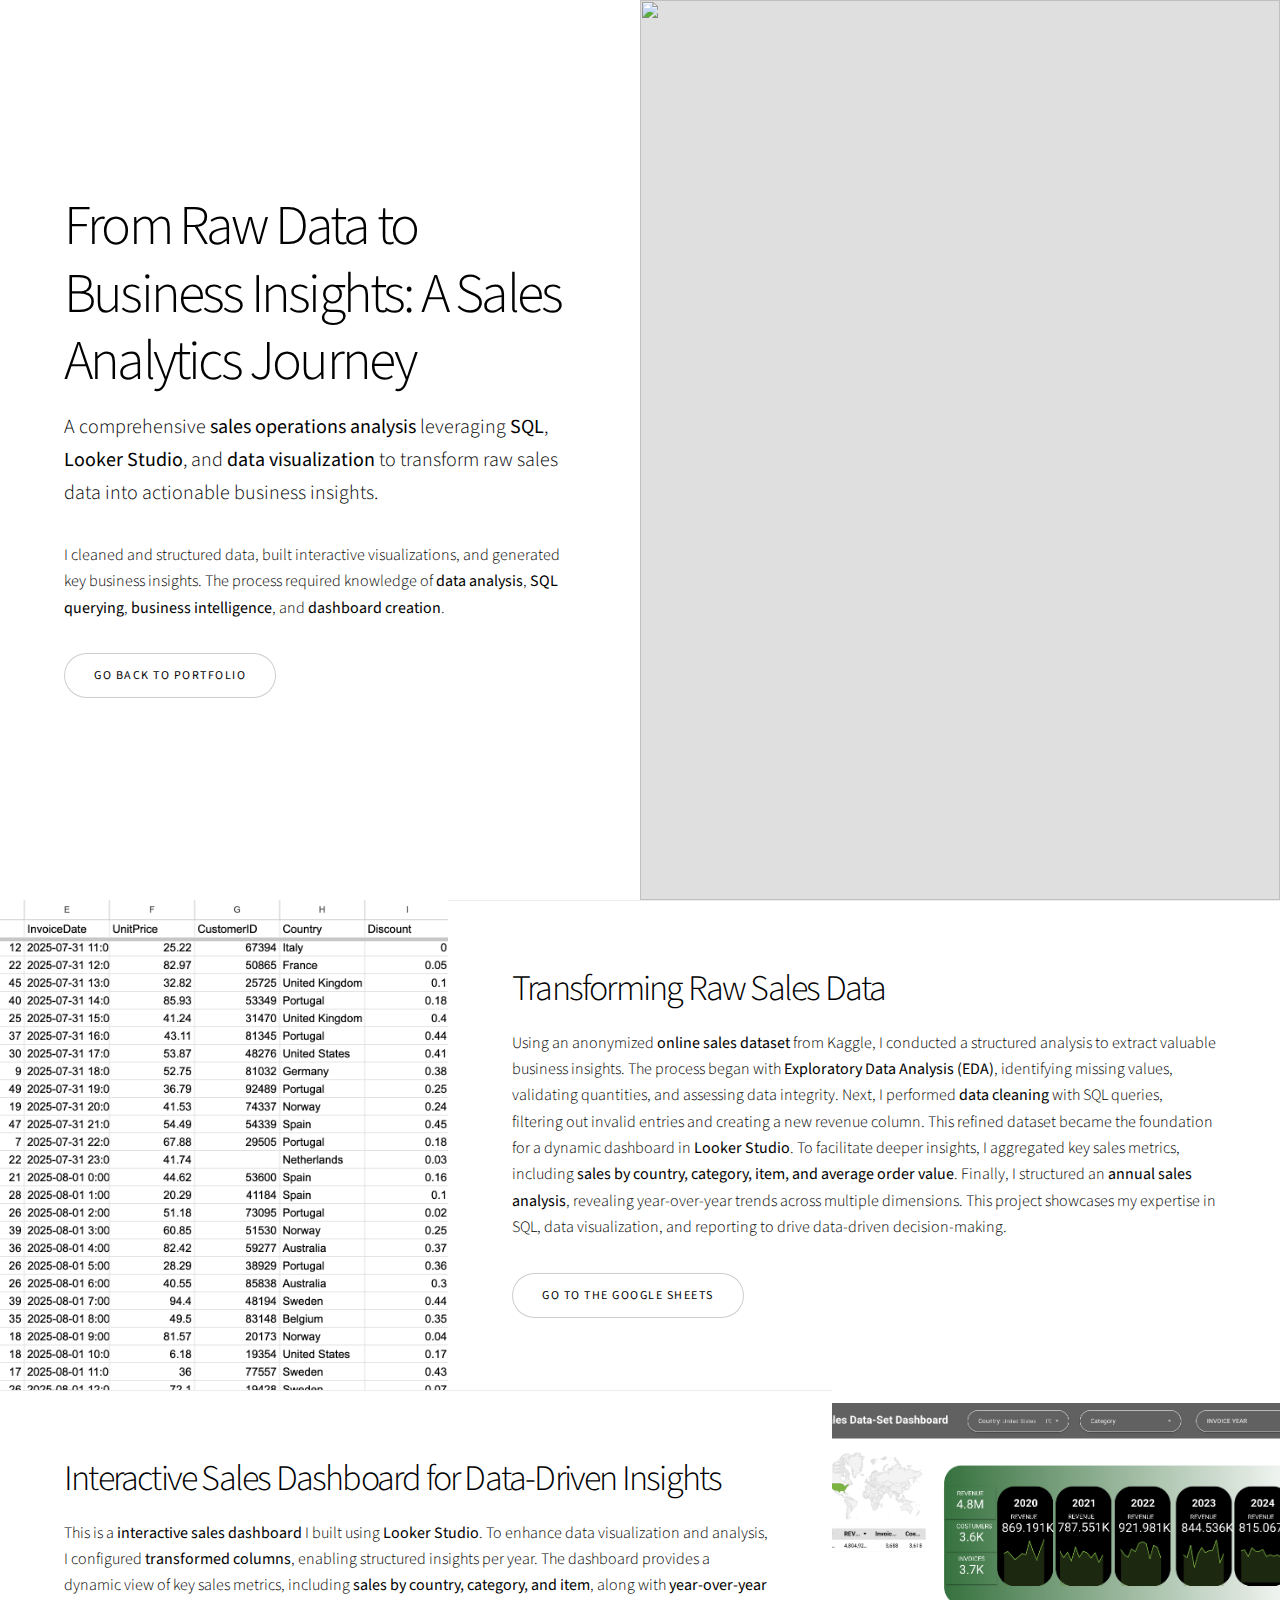
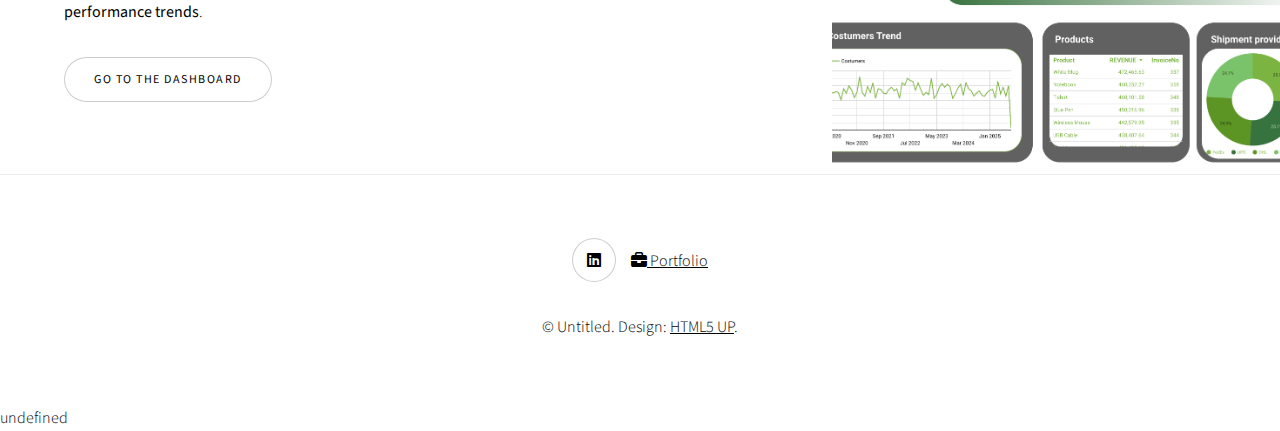
==== project2.html @ 971ff20f "upload with project 2" ====
<!DOCTYPE HTML>
<!--
	Story by HTML5 UP
	html5up.net | @ajlkn
	Free for personal and commercial use under the CCA 3.0 license (html5up.net/license)

	Note: Only needed for demo purposes. Delete for production sites.
-->
<html>
	<head>
		<title>Sales Dataset Transform</title>
		<meta charset="utf-8" />
		<meta name="viewport" content="width=device-width, initial-scale=1, user-scalable=no" />
		<link rel="stylesheet" href="Project2/assets/css/main.css" />
		<noscript><link rel="stylesheet" href="Project2/assets/css/noscript.css" /></noscript>
		<link rel="stylesheet" href="https://cdnjs.cloudflare.com/ajax/libs/font-awesome/6.5.1/css/all.min.css">

	</head>
	<body class="is-preload">

		<!-- Wrapper -->
			<div id="wrapper" class="divided">

				<!-- Banner -->
					<section class="banner style1 orient-left content-align-left image-position-right fullscreen onload-image-fade-in onload-content-fade-right">
						<div class="content">
							<h1>From Raw Data to Business Insights: A Sales Analytics Journey</h1>
							<p class="major">A comprehensive <strong>sales operations analysis</strong> leveraging <strong>SQL</strong>, <strong>Looker Studio</strong>, and <strong>data visualization</strong>  
								to transform raw sales data into actionable business insights.</p>
								<p>I cleaned and structured data, built interactive visualizations,  
								and generated key business insights. The process required knowledge of <strong>data analysis</strong>,  
								<strong>SQL querying</strong>, <strong>business intelligence</strong>, and <strong>dashboard creation</strong>.		</p>
								<ul class="actions stacked">
									<li><a href="https://floresjorge.github.io/" class="button">Go back to portfolio</a></li>
								</ul>
							</div>
						<div class="image">
							<img src="Project2/images/banner.png" alt="" />
						</div>
					</section>

				<!-- Spotlight -->
					<section class="spotlight style1 orient-right content-align-left image-position-center onscroll-image-fade-in" id="first">
						<div class="content">
							<h2>Transforming Raw Sales Data</h2>
								<p>
    							Using an anonymized <strong>online sales dataset</strong> from Kaggle, I conducted a structured analysis to extract valuable business insights. 
    							The process began with <strong>Exploratory Data Analysis (EDA)</strong>, identifying missing values, validating quantities, and assessing data integrity. 
   								Next, I performed <strong>data cleaning</strong> with SQL queries, filtering out invalid entries and creating a new revenue column. 
    							This refined dataset became the foundation for a dynamic dashboard in <strong>Looker Studio</strong>. 
    							To facilitate deeper insights, I aggregated key sales metrics, including <strong>sales by country, category, item, and average order value</strong>. 
   								Finally, I structured an <strong>annual sales analysis</strong>, revealing year-over-year trends across multiple dimensions. 
    							This project showcases my expertise in SQL, data visualization, and reporting to drive data-driven decision-making.
								</p>

							<ul class="actions stacked">
								<li><a href="https://docs.google.com/spreadsheets/d/11AXN9yDWTahKJC8kScASdCENCqOPL39JA247oiw-B70/edit?usp=sharing" class="button">Go to the Google Sheets</a></li>
							</ul>
						</div>
						<div class="image">
							<img src="Project2/images/spotlight01.png" alt="" />
						</div>
					</section>

				<!-- Spotlight -->
					<section class="spotlight style1 orient-left content-align-left image-position-center onscroll-image-fade-in">
						<div class="content">
							<h2>Interactive Sales Dashboard for Data-Driven Insights</h2>
							<p>  
    						This is a <strong>interactive sales dashboard</strong> I built using <strong>Looker Studio</strong>.  
    						To enhance data visualization and analysis, I configured <strong>transformed columns</strong>, enabling structured insights per year.  
    						The dashboard provides a dynamic view of key sales metrics, including <strong>sales by country, category, and item</strong>,  
    						along with <strong>year-over-year performance trends</strong>.
</p>
							<ul class="actions stacked">
								<li><a href="https://lookerstudio.google.com/u/0/reporting/a8b460db-3203-410a-a969-30f7e2b86bb6/page/f4spE" class="button">Go to the Dashboard</a></li>
							</ul>
						</div>
						<div class="image">
							<img src="Project2/images/spotlight02.png" alt="" />
						</div>
					</section>

				
				<!-- Footer -->
					<footer class="wrapper style1 align-center">
						<div class="inner">
							<ul class="icons">
								<li><a href="https://www.linkedin.com/in/jorge-flores-uribe/" class="icon brands style2 fa-linkedin"><span class="label">LinkedIn</span></a></li>
								<li><a href="index.html">
									<i class="fa-solid fa-briefcase"></i>
									<span class="label">Portfolio</span>
								  </a></li>
							</ul>
							<p>&copy; Untitled. Design: <a href="https://html5up.net">HTML5 UP</a>.</p>
						</div>
					</footer>

			</div>

		<!-- Scripts -->
			<script src="assets/js/jquery.min.js"></script>
			<script src="assets/js/jquery.scrollex.min.js"></script>
			<script src="assets/js/jquery.scrolly.min.js"></script>
			<script src="assets/js/browser.min.js"></script>
			<script src="assets/js/breakpoints.min.js"></script>
			<script src="assets/js/util.js"></script>
			<script src="assets/js/main.js"></script>

		<!-- Note: Only needed for demo purposes. Delete for production sites. -->
			<script src="assets/js/demo.js"></script>

	</body>
</html>
---- Project2/assets/css/main.css ----
@import url(fontawesome-all.min.css);
@import url("https://fonts.googleapis.com/css?family=Source+Sans+Pro:300,300i,400,400i");

/*
	Story by HTML5 UP
	html5up.net | @ajlkn
	Free for personal and commercial use under the CCA 3.0 license (html5up.net/license)
*/

html, body, div, span, applet, object,
iframe, h1, h2, h3, h4, h5, h6, p, blockquote,
pre, a, abbr, acronym, address, big, cite,
code, del, dfn, em, img, ins, kbd, q, s, samp,
small, strike, strong, sub, sup, tt, var, b,
u, i, center, dl, dt, dd, ol, ul, li, fieldset,
form, label, legend, table, caption, tbody,
tfoot, thead, tr, th, td, article, aside,
canvas, details, embed, figure, figcaption,
footer, header, hgroup, menu, nav, output, ruby,
section, summary, time, mark, audio, video {
	margin: 0;
	padding: 0;
	border: 0;
	font-size: 100%;
	font: inherit;
	vertical-align: baseline;}

article, aside, details, figcaption, figure,
footer, header, hgroup, menu, nav, section {
	display: block;}

body {
	line-height: 1;
}

ol, ul {
	list-style: none;
}

blockquote, q {
	quotes: none;
}

	blockquote:before, blockquote:after, q:before, q:after {
		content: '';
		content: none;
	}

table {
	border-collapse: collapse;
	border-spacing: 0;
}

body {
	-webkit-text-size-adjust: none;
}

mark {
	background-color: transparent;
	color: inherit;
}

input::-moz-focus-inner {
	border: 0;
	padding: 0;
}

input, select, textarea {
	-moz-appearance: none;
	-webkit-appearance: none;
	-ms-appearance: none;
	appearance: none;
}

/* Basic */

	@-ms-viewport {
		width: device-width;
	}

	body {
		-ms-overflow-style: scrollbar;
	}

	@media screen and (max-width: 480px) {

		html, body {
			min-width: 320px;
		}

	}

	html {
		box-sizing: border-box;
	}

	*, *:before, *:after {
		box-sizing: inherit;
	}

	body {
		background: #ffffff;
	}

		body.is-preload *, body.is-preload *:before, body.is-preload *:after {
			-moz-animation: none !important;
			-webkit-animation: none !important;
			-ms-animation: none !important;
			animation: none !important;
			-moz-transition: none !important;
			-webkit-transition: none !important;
			-ms-transition: none !important;
			transition: none !important;
		}

/* Type */

	html {
		font-size: 18pt;
	}

		@media screen and (max-width: 1680px) {

			html {
				font-size: 14pt;
			}

		}

		@media screen and (max-width: 1280px) {

			html {
				font-size: 12pt;
			}

		}

		@media screen and (max-width: 736px) {

			html {
				font-size: 11pt;
			}

		}

		@media screen and (max-width: 360px) {

			html {
				font-size: 10pt;
			}

		}

	body {
		background-color: #ffffff;
		color: #000000;
	}

	body, input, select, textarea {
		font-family: "Source Sans Pro", Helvetica, sans-serif;
		font-size: 1rem;
		font-weight: 300;
		line-height: 1.65;
	}

	a {
		-moz-transition: color 0.2s ease-in-out;
		-webkit-transition: color 0.2s ease-in-out;
		-ms-transition: color 0.2s ease-in-out;
		transition: color 0.2s ease-in-out;
		text-decoration: underline;
	}

		a:hover {
			text-decoration: none;
		}

	strong, b {
		font-weight: 400;
	}

	em, i {
		font-style: italic;
	}

	p {
		margin: 0 0 2rem 0;
	}

		p.major {
			font-size: 1.25rem;
		}

	h1, h2, h3, h4, h5, h6 {
		font-weight: 300;
		line-height: 1.375;
		letter-spacing: -0.05em;
		margin: 0 0 1rem 0;
	}

		h1 a, h2 a, h3 a, h4 a, h5 a, h6 a {
			color: inherit;
			text-decoration: none;
		}

	h1 {
		font-size: 3.5rem;
		line-height: 1.2;
	}

	h2 {
		font-size: 2.25rem;
	}

	h3 {
		font-size: 1.5rem;
	}

	h4 {
		font-size: 1.1rem;
	}

	h5 {
		font-size: 0.9rem;
	}

	h6 {
		font-size: 0.7rem;
	}

	sub {
		font-size: 0.8rem;
		position: relative;
		top: 0.5rem;
	}

	sup {
		font-size: 0.8rem;
		position: relative;
		top: -0.5rem;
	}

	blockquote {
		border-left: solid 4px;
		font-style: italic;
		margin: 0 0 2rem 0;
		padding: 0.5rem 0 0.5rem 2rem;
	}

	code {
		border-radius: 4px;
		font-family: "Courier New", monospace;
		font-size: 0.9em;
		margin: 0 0.25rem;
		padding: 0.25rem 0.325rem;
	}

	pre {
		-webkit-overflow-scrolling: touch;
		font-family: "Courier New", monospace;
		font-size: 0.9em;
		margin: 0 0 2rem 0;
	}

		pre code {
			display: block;
			line-height: 1.5;
			padding: 0.75rem 1rem;
			overflow-x: auto;
		}

	hr {
		border: 0;
		border-bottom: solid 1px;
		margin: 2.5rem 0;
	}

		hr.major {
			margin: 3.5rem 0;
		}

	.align-left {
		text-align: left;
	}

	.align-center {
		text-align: center;
	}

	.align-right {
		text-align: right;
	}

	@media screen and (max-width: 736px) {

		p.major {
			font-size: 1.1rem;
		}

		h1 {
			font-size: 2.5rem;
		}

		h2 {
			font-size: 2rem;
		}

		h3 {
			font-size: 1.25rem;
		}

		h4 {
			font-size: 1rem;
		}

	}

	input, select, textarea {
		color: #000000;
	}

	a {
		color: #000000;
	}

		a:hover {
			color: #47D3E5;
		}

	strong, b {
		color: #000000;
	}

	h1, h2, h3, h4, h5, h6 {
		color: #000000;
	}

	blockquote {
		border-left-color: rgba(0, 0, 0, 0.2);
	}

	code {
		background: rgba(0, 0, 0, 0.05);
		border-color: rgba(0, 0, 0, 0.2);
	}

	hr {
		border-bottom-color: rgba(0, 0, 0, 0.2);
	}

/* Row */

	.row {
		display: flex;
		flex-wrap: wrap;
		box-sizing: border-box;
		align-items: stretch;
	}

		.row > * {
			box-sizing: border-box;
		}

		.row.gtr-uniform > * > :last-child {
			margin-bottom: 0;
		}

		.row.aln-left {
			justify-content: flex-start;
		}

		.row.aln-center {
			justify-content: center;
		}

		.row.aln-right {
			justify-content: flex-end;
		}

		.row.aln-top {
			align-items: flex-start;
		}

		.row.aln-middle {
			align-items: center;
		}

		.row.aln-bottom {
			align-items: flex-end;
		}

		.row > .imp {
			order: -1;
		}

		.row > .col-1 {
			width: 8.33333%;
		}

		.row > .off-1 {
			margin-left: 8.33333%;
		}

		.row > .col-2 {
			width: 16.66667%;
		}

		.row > .off-2 {
			margin-left: 16.66667%;
		}

		.row > .col-3 {
			width: 25%;
		}

		.row > .off-3 {
			margin-left: 25%;
		}

		.row > .col-4 {
			width: 33.33333%;
		}

		.row > .off-4 {
			margin-left: 33.33333%;
		}

		.row > .col-5 {
			width: 41.66667%;
		}

		.row > .off-5 {
			margin-left: 41.66667%;
		}

		.row > .col-6 {
			width: 50%;
		}

		.row > .off-6 {
			margin-left: 50%;
		}

		.row > .col-7 {
			width: 58.33333%;
		}

		.row > .off-7 {
			margin-left: 58.33333%;
		}

		.row > .col-8 {
			width: 66.66667%;
		}

		.row > .off-8 {
			margin-left: 66.66667%;
		}

		.row > .col-9 {
			width: 75%;
		}

		.row > .off-9 {
			margin-left: 75%;
		}

		.row > .col-10 {
			width: 83.33333%;
		}

		.row > .off-10 {
			margin-left: 83.33333%;
		}

		.row > .col-11 {
			width: 91.66667%;
		}

		.row > .off-11 {
			margin-left: 91.66667%;
		}

		.row > .col-12 {
			width: 100%;
		}

		.row > .off-12 {
			margin-left: 100%;
		}

		.row.gtr-0 {
			margin-top: 0;
			margin-left: 0rem;
		}

			.row.gtr-0 > * {
				padding: 0 0 0 0rem;
			}

			.row.gtr-0.gtr-uniform {
				margin-top: 0rem;
			}

				.row.gtr-0.gtr-uniform > * {
					padding-top: 0rem;
				}

		.row.gtr-25 {
			margin-top: 0;
			margin-left: -0.5rem;
		}

			.row.gtr-25 > * {
				padding: 0 0 0 0.5rem;
			}

			.row.gtr-25.gtr-uniform {
				margin-top: -0.5rem;
			}

				.row.gtr-25.gtr-uniform > * {
					padding-top: 0.5rem;
				}

		.row.gtr-50 {
			margin-top: 0;
			margin-left: -1rem;
		}

			.row.gtr-50 > * {
				padding: 0 0 0 1rem;
			}

			.row.gtr-50.gtr-uniform {
				margin-top: -1rem;
			}

				.row.gtr-50.gtr-uniform > * {
					padding-top: 1rem;
				}

		.row {
			margin-top: 0;
			margin-left: -2rem;
		}

			.row > * {
				padding: 0 0 0 2rem;
			}

			.row.gtr-uniform {
				margin-top: -2rem;
			}

				.row.gtr-uniform > * {
					padding-top: 2rem;
				}

		.row.gtr-150 {
			margin-top: 0;
			margin-left: -3rem;
		}

			.row.gtr-150 > * {
				padding: 0 0 0 3rem;
			}

			.row.gtr-150.gtr-uniform {
				margin-top: -3rem;
			}

				.row.gtr-150.gtr-uniform > * {
					padding-top: 3rem;
				}

		.row.gtr-200 {
			margin-top: 0;
			margin-left: -4rem;
		}

			.row.gtr-200 > * {
				padding: 0 0 0 4rem;
			}

			.row.gtr-200.gtr-uniform {
				margin-top: -4rem;
			}

				.row.gtr-200.gtr-uniform > * {
					padding-top: 4rem;
				}

		@media screen and (max-width: 1680px) {

			.row {
				display: flex;
				flex-wrap: wrap;
				box-sizing: border-box;
				align-items: stretch;
			}

				.row > * {
					box-sizing: border-box;
				}

				.row.gtr-uniform > * > :last-child {
					margin-bottom: 0;
				}

				.row.aln-left {
					justify-content: flex-start;
				}

				.row.aln-center {
					justify-content: center;
				}

				.row.aln-right {
					justify-content: flex-end;
				}

				.row.aln-top {
					align-items: flex-start;
				}

				.row.aln-middle {
					align-items: center;
				}

				.row.aln-bottom {
					align-items: flex-end;
				}

				.row > .imp-xlarge {
					order: -1;
				}

				.row > .col-1-xlarge {
					width: 8.33333%;
				}

				.row > .off-1-xlarge {
					margin-left: 8.33333%;
				}

				.row > .col-2-xlarge {
					width: 16.66667%;
				}

				.row > .off-2-xlarge {
					margin-left: 16.66667%;
				}

				.row > .col-3-xlarge {
					width: 25%;
				}

				.row > .off-3-xlarge {
					margin-left: 25%;
				}

				.row > .col-4-xlarge {
					width: 33.33333%;
				}

				.row > .off-4-xlarge {
					margin-left: 33.33333%;
				}

				.row > .col-5-xlarge {
					width: 41.66667%;
				}

				.row > .off-5-xlarge {
					margin-left: 41.66667%;
				}

				.row > .col-6-xlarge {
					width: 50%;
				}

				.row > .off-6-xlarge {
					margin-left: 50%;
				}

				.row > .col-7-xlarge {
					width: 58.33333%;
				}

				.row > .off-7-xlarge {
					margin-left: 58.33333%;
				}

				.row > .col-8-xlarge {
					width: 66.66667%;
				}

				.row > .off-8-xlarge {
					margin-left: 66.66667%;
				}

				.row > .col-9-xlarge {
					width: 75%;
				}

				.row > .off-9-xlarge {
					margin-left: 75%;
				}

				.row > .col-10-xlarge {
					width: 83.33333%;
				}

				.row > .off-10-xlarge {
					margin-left: 83.33333%;
				}

				.row > .col-11-xlarge {
					width: 91.66667%;
				}

				.row > .off-11-xlarge {
					margin-left: 91.66667%;
				}

				.row > .col-12-xlarge {
					width: 100%;
				}

				.row > .off-12-xlarge {
					margin-left: 100%;
				}

				.row.gtr-0 {
					margin-top: 0;
					margin-left: 0rem;
				}

					.row.gtr-0 > * {
						padding: 0 0 0 0rem;
					}

					.row.gtr-0.gtr-uniform {
						margin-top: 0rem;
					}

						.row.gtr-0.gtr-uniform > * {
							padding-top: 0rem;
						}

				.row.gtr-25 {
					margin-top: 0;
					margin-left: -0.5rem;
				}

					.row.gtr-25 > * {
						padding: 0 0 0 0.5rem;
					}

					.row.gtr-25.gtr-uniform {
						margin-top: -0.5rem;
					}

						.row.gtr-25.gtr-uniform > * {
							padding-top: 0.5rem;
						}

				.row.gtr-50 {
					margin-top: 0;
					margin-left: -1rem;
				}

					.row.gtr-50 > * {
						padding: 0 0 0 1rem;
					}

					.row.gtr-50.gtr-uniform {
						margin-top: -1rem;
					}

						.row.gtr-50.gtr-uniform > * {
							padding-top: 1rem;
						}

				.row {
					margin-top: 0;
					margin-left: -2rem;
				}

					.row > * {
						padding: 0 0 0 2rem;
					}

					.row.gtr-uniform {
						margin-top: -2rem;
					}

						.row.gtr-uniform > * {
							padding-top: 2rem;
						}

				.row.gtr-150 {
					margin-top: 0;
					margin-left: -3rem;
				}

					.row.gtr-150 > * {
						padding: 0 0 0 3rem;
					}

					.row.gtr-150.gtr-uniform {
						margin-top: -3rem;
					}

						.row.gtr-150.gtr-uniform > * {
							padding-top: 3rem;
						}

				.row.gtr-200 {
					margin-top: 0;
					margin-left: -4rem;
				}

					.row.gtr-200 > * {
						padding: 0 0 0 4rem;
					}

					.row.gtr-200.gtr-uniform {
						margin-top: -4rem;
					}

						.row.gtr-200.gtr-uniform > * {
							padding-top: 4rem;
						}

		}

		@media screen and (max-width: 1280px) {

			.row {
				display: flex;
				flex-wrap: wrap;
				box-sizing: border-box;
				align-items: stretch;
			}

				.row > * {
					box-sizing: border-box;
				}

				.row.gtr-uniform > * > :last-child {
					margin-bottom: 0;
				}

				.row.aln-left {
					justify-content: flex-start;
				}

				.row.aln-center {
					justify-content: center;
				}

				.row.aln-right {
					justify-content: flex-end;
				}

				.row.aln-top {
					align-items: flex-start;
				}

				.row.aln-middle {
					align-items: center;
				}

				.row.aln-bottom {
					align-items: flex-end;
				}

				.row > .imp-large {
					order: -1;
				}

				.row > .col-1-large {
					width: 8.33333%;
				}

				.row > .off-1-large {
					margin-left: 8.33333%;
				}

				.row > .col-2-large {
					width: 16.66667%;
				}

				.row > .off-2-large {
					margin-left: 16.66667%;
				}

				.row > .col-3-large {
					width: 25%;
				}

				.row > .off-3-large {
					margin-left: 25%;
				}

				.row > .col-4-large {
					width: 33.33333%;
				}

				.row > .off-4-large {
					margin-left: 33.33333%;
				}

				.row > .col-5-large {
					width: 41.66667%;
				}

				.row > .off-5-large {
					margin-left: 41.66667%;
				}

				.row > .col-6-large {
					width: 50%;
				}

				.row > .off-6-large {
					margin-left: 50%;
				}

				.row > .col-7-large {
					width: 58.33333%;
				}

				.row > .off-7-large {
					margin-left: 58.33333%;
				}

				.row > .col-8-large {
					width: 66.66667%;
				}

				.row > .off-8-large {
					margin-left: 66.66667%;
				}

				.row > .col-9-large {
					width: 75%;
				}

				.row > .off-9-large {
					margin-left: 75%;
				}

				.row > .col-10-large {
					width: 83.33333%;
				}

				.row > .off-10-large {
					margin-left: 83.33333%;
				}

				.row > .col-11-large {
					width: 91.66667%;
				}

				.row > .off-11-large {
					margin-left: 91.66667%;
				}

				.row > .col-12-large {
					width: 100%;
				}

				.row > .off-12-large {
					margin-left: 100%;
				}

				.row.gtr-0 {
					margin-top: 0;
					margin-left: 0rem;
				}

					.row.gtr-0 > * {
						padding: 0 0 0 0rem;
					}

					.row.gtr-0.gtr-uniform {
						margin-top: 0rem;
					}

						.row.gtr-0.gtr-uniform > * {
							padding-top: 0rem;
						}

				.row.gtr-25 {
					margin-top: 0;
					margin-left: -0.5rem;
				}

					.row.gtr-25 > * {
						padding: 0 0 0 0.5rem;
					}

					.row.gtr-25.gtr-uniform {
						margin-top: -0.5rem;
					}

						.row.gtr-25.gtr-uniform > * {
							padding-top: 0.5rem;
						}

				.row.gtr-50 {
					margin-top: 0;
					margin-left: -1rem;
				}

					.row.gtr-50 > * {
						padding: 0 0 0 1rem;
					}

					.row.gtr-50.gtr-uniform {
						margin-top: -1rem;
					}

						.row.gtr-50.gtr-uniform > * {
							padding-top: 1rem;
						}

				.row {
					margin-top: 0;
					margin-left: -2rem;
				}

					.row > * {
						padding: 0 0 0 2rem;
					}

					.row.gtr-uniform {
						margin-top: -2rem;
					}

						.row.gtr-uniform > * {
							padding-top: 2rem;
						}

				.row.gtr-150 {
					margin-top: 0;
					margin-left: -3rem;
				}

					.row.gtr-150 > * {
						padding: 0 0 0 3rem;
					}

					.row.gtr-150.gtr-uniform {
						margin-top: -3rem;
					}

						.row.gtr-150.gtr-uniform > * {
							padding-top: 3rem;
						}

				.row.gtr-200 {
					margin-top: 0;
					margin-left: -4rem;
				}

					.row.gtr-200 > * {
						padding: 0 0 0 4rem;
					}

					.row.gtr-200.gtr-uniform {
						margin-top: -4rem;
					}

						.row.gtr-200.gtr-uniform > * {
							padding-top: 4rem;
						}

		}

		@media screen and (max-width: 980px) {

			.row {
				display: flex;
				flex-wrap: wrap;
				box-sizing: border-box;
				align-items: stretch;
			}

				.row > * {
					box-sizing: border-box;
				}

				.row.gtr-uniform > * > :last-child {
					margin-bottom: 0;
				}

				.row.aln-left {
					justify-content: flex-start;
				}

				.row.aln-center {
					justify-content: center;
				}

				.row.aln-right {
					justify-content: flex-end;
				}

				.row.aln-top {
					align-items: flex-start;
				}

				.row.aln-middle {
					align-items: center;
				}

				.row.aln-bottom {
					align-items: flex-end;
				}

				.row > .imp-medium {
					order: -1;
				}

				.row > .col-1-medium {
					width: 8.33333%;
				}

				.row > .off-1-medium {
					margin-left: 8.33333%;
				}

				.row > .col-2-medium {
					width: 16.66667%;
				}

				.row > .off-2-medium {
					margin-left: 16.66667%;
				}

				.row > .col-3-medium {
					width: 25%;
				}

				.row > .off-3-medium {
					margin-left: 25%;
				}

				.row > .col-4-medium {
					width: 33.33333%;
				}

				.row > .off-4-medium {
					margin-left: 33.33333%;
				}

				.row > .col-5-medium {
					width: 41.66667%;
				}

				.row > .off-5-medium {
					margin-left: 41.66667%;
				}

				.row > .col-6-medium {
					width: 50%;
				}

				.row > .off-6-medium {
					margin-left: 50%;
				}

				.row > .col-7-medium {
					width: 58.33333%;
				}

				.row > .off-7-medium {
					margin-left: 58.33333%;
				}

				.row > .col-8-medium {
					width: 66.66667%;
				}

				.row > .off-8-medium {
					margin-left: 66.66667%;
				}

				.row > .col-9-medium {
					width: 75%;
				}

				.row > .off-9-medium {
					margin-left: 75%;
				}

				.row > .col-10-medium {
					width: 83.33333%;
				}

				.row > .off-10-medium {
					margin-left: 83.33333%;
				}

				.row > .col-11-medium {
					width: 91.66667%;
				}

				.row > .off-11-medium {
					margin-left: 91.66667%;
				}

				.row > .col-12-medium {
					width: 100%;
				}

				.row > .off-12-medium {
					margin-left: 100%;
				}

				.row.gtr-0 {
					margin-top: 0;
					margin-left: 0rem;
				}

					.row.gtr-0 > * {
						padding: 0 0 0 0rem;
					}

					.row.gtr-0.gtr-uniform {
						margin-top: 0rem;
					}

						.row.gtr-0.gtr-uniform > * {
							padding-top: 0rem;
						}

				.row.gtr-25 {
					margin-top: 0;
					margin-left: -0.5rem;
				}

					.row.gtr-25 > * {
						padding: 0 0 0 0.5rem;
					}

					.row.gtr-25.gtr-uniform {
						margin-top: -0.5rem;
					}

						.row.gtr-25.gtr-uniform > * {
							padding-top: 0.5rem;
						}

				.row.gtr-50 {
					margin-top: 0;
					margin-left: -1rem;
				}

					.row.gtr-50 > * {
						padding: 0 0 0 1rem;
					}

					.row.gtr-50.gtr-uniform {
						margin-top: -1rem;
					}

						.row.gtr-50.gtr-uniform > * {
							padding-top: 1rem;
						}

				.row {
					margin-top: 0;
					margin-left: -2rem;
				}

					.row > * {
						padding: 0 0 0 2rem;
					}

					.row.gtr-uniform {
						margin-top: -2rem;
					}

						.row.gtr-uniform > * {
							padding-top: 2rem;
						}

				.row.gtr-150 {
					margin-top: 0;
					margin-left: -3rem;
				}

					.row.gtr-150 > * {
						padding: 0 0 0 3rem;
					}

					.row.gtr-150.gtr-uniform {
						margin-top: -3rem;
					}

						.row.gtr-150.gtr-uniform > * {
							padding-top: 3rem;
						}

				.row.gtr-200 {
					margin-top: 0;
					margin-left: -4rem;
				}

					.row.gtr-200 > * {
						padding: 0 0 0 4rem;
					}

					.row.gtr-200.gtr-uniform {
						margin-top: -4rem;
					}

						.row.gtr-200.gtr-uniform > * {
							padding-top: 4rem;
						}

		}

		@media screen and (max-width: 736px) {

			.row {
				display: flex;
				flex-wrap: wrap;
				box-sizing: border-box;
				align-items: stretch;
			}

				.row > * {
					box-sizing: border-box;
				}

				.row.gtr-uniform > * > :last-child {
					margin-bottom: 0;
				}

				.row.aln-left {
					justify-content: flex-start;
				}

				.row.aln-center {
					justify-content: center;
				}

				.row.aln-right {
					justify-content: flex-end;
				}

				.row.aln-top {
					align-items: flex-start;
				}

				.row.aln-middle {
					align-items: center;
				}

				.row.aln-bottom {
					align-items: flex-end;
				}

				.row > .imp-small {
					order: -1;
				}

				.row > .col-1-small {
					width: 8.33333%;
				}

				.row > .off-1-small {
					margin-left: 8.33333%;
				}

				.row > .col-2-small {
					width: 16.66667%;
				}

				.row > .off-2-small {
					margin-left: 16.66667%;
				}

				.row > .col-3-small {
					width: 25%;
				}

				.row > .off-3-small {
					margin-left: 25%;
				}

				.row > .col-4-small {
					width: 33.33333%;
				}

				.row > .off-4-small {
					margin-left: 33.33333%;
				}

				.row > .col-5-small {
					width: 41.66667%;
				}

				.row > .off-5-small {
					margin-left: 41.66667%;
				}

				.row > .col-6-small {
					width: 50%;
				}

				.row > .off-6-small {
					margin-left: 50%;
				}

				.row > .col-7-small {
					width: 58.33333%;
				}

				.row > .off-7-small {
					margin-left: 58.33333%;
				}

				.row > .col-8-small {
					width: 66.66667%;
				}

				.row > .off-8-small {
					margin-left: 66.66667%;
				}

				.row > .col-9-small {
					width: 75%;
				}

				.row > .off-9-small {
					margin-left: 75%;
				}

				.row > .col-10-small {
					width: 83.33333%;
				}

				.row > .off-10-small {
					margin-left: 83.33333%;
				}

				.row > .col-11-small {
					width: 91.66667%;
				}

				.row > .off-11-small {
					margin-left: 91.66667%;
				}

				.row > .col-12-small {
					width: 100%;
				}

				.row > .off-12-small {
					margin-left: 100%;
				}

				.row.gtr-0 {
					margin-top: 0;
					margin-left: 0rem;
				}

					.row.gtr-0 > * {
						padding: 0 0 0 0rem;
					}

					.row.gtr-0.gtr-uniform {
						margin-top: 0rem;
					}

						.row.gtr-0.gtr-uniform > * {
							padding-top: 0rem;
						}

				.row.gtr-25 {
					margin-top: 0;
					margin-left: -0.5rem;
				}

					.row.gtr-25 > * {
						padding: 0 0 0 0.5rem;
					}

					.row.gtr-25.gtr-uniform {
						margin-top: -0.5rem;
					}

						.row.gtr-25.gtr-uniform > * {
							padding-top: 0.5rem;
						}

				.row.gtr-50 {
					margin-top: 0;
					margin-left: -1rem;
				}

					.row.gtr-50 > * {
						padding: 0 0 0 1rem;
					}

					.row.gtr-50.gtr-uniform {
						margin-top: -1rem;
					}

						.row.gtr-50.gtr-uniform > * {
							padding-top: 1rem;
						}

				.row {
					margin-top: 0;
					margin-left: -2rem;
				}

					.row > * {
						padding: 0 0 0 2rem;
					}

					.row.gtr-uniform {
						margin-top: -2rem;
					}

						.row.gtr-uniform > * {
							padding-top: 2rem;
						}

				.row.gtr-150 {
					margin-top: 0;
					margin-left: -3rem;
				}

					.row.gtr-150 > * {
						padding: 0 0 0 3rem;
					}

					.row.gtr-150.gtr-uniform {
						margin-top: -3rem;
					}

						.row.gtr-150.gtr-uniform > * {
							padding-top: 3rem;
						}

				.row.gtr-200 {
					margin-top: 0;
					margin-left: -4rem;
				}

					.row.gtr-200 > * {
						padding: 0 0 0 4rem;
					}

					.row.gtr-200.gtr-uniform {
						margin-top: -4rem;
					}

						.row.gtr-200.gtr-uniform > * {
							padding-top: 4rem;
						}

		}

		@media screen and (max-width: 480px) {

			.row {
				display: flex;
				flex-wrap: wrap;
				box-sizing: border-box;
				align-items: stretch;
			}

				.row > * {
					box-sizing: border-box;
				}

				.row.gtr-uniform > * > :last-child {
					margin-bottom: 0;
				}

				.row.aln-left {
					justify-content: flex-start;
				}

				.row.aln-center {
					justify-content: center;
				}

				.row.aln-right {
					justify-content: flex-end;
				}

				.row.aln-top {
					align-items: flex-start;
				}

				.row.aln-middle {
					align-items: center;
				}

				.row.aln-bottom {
					align-items: flex-end;
				}

				.row > .imp-xsmall {
					order: -1;
				}

				.row > .col-1-xsmall {
					width: 8.33333%;
				}

				.row > .off-1-xsmall {
					margin-left: 8.33333%;
				}

				.row > .col-2-xsmall {
					width: 16.66667%;
				}

				.row > .off-2-xsmall {
					margin-left: 16.66667%;
				}

				.row > .col-3-xsmall {
					width: 25%;
				}

				.row > .off-3-xsmall {
					margin-left: 25%;
				}

				.row > .col-4-xsmall {
					width: 33.33333%;
				}

				.row > .off-4-xsmall {
					margin-left: 33.33333%;
				}

				.row > .col-5-xsmall {
					width: 41.66667%;
				}

				.row > .off-5-xsmall {
					margin-left: 41.66667%;
				}

				.row > .col-6-xsmall {
					width: 50%;
				}

				.row > .off-6-xsmall {
					margin-left: 50%;
				}

				.row > .col-7-xsmall {
					width: 58.33333%;
				}

				.row > .off-7-xsmall {
					margin-left: 58.33333%;
				}

				.row > .col-8-xsmall {
					width: 66.66667%;
				}

				.row > .off-8-xsmall {
					margin-left: 66.66667%;
				}

				.row > .col-9-xsmall {
					width: 75%;
				}

				.row > .off-9-xsmall {
					margin-left: 75%;
				}

				.row > .col-10-xsmall {
					width: 83.33333%;
				}

				.row > .off-10-xsmall {
					margin-left: 83.33333%;
				}

				.row > .col-11-xsmall {
					width: 91.66667%;
				}

				.row > .off-11-xsmall {
					margin-left: 91.66667%;
				}

				.row > .col-12-xsmall {
					width: 100%;
				}

				.row > .off-12-xsmall {
					margin-left: 100%;
				}

				.row.gtr-0 {
					margin-top: 0;
					margin-left: 0rem;
				}

					.row.gtr-0 > * {
						padding: 0 0 0 0rem;
					}

					.row.gtr-0.gtr-uniform {
						margin-top: 0rem;
					}

						.row.gtr-0.gtr-uniform > * {
							padding-top: 0rem;
						}

				.row.gtr-25 {
					margin-top: 0;
					margin-left: -0.5rem;
				}

					.row.gtr-25 > * {
						padding: 0 0 0 0.5rem;
					}

					.row.gtr-25.gtr-uniform {
						margin-top: -0.5rem;
					}

						.row.gtr-25.gtr-uniform > * {
							padding-top: 0.5rem;
						}

				.row.gtr-50 {
					margin-top: 0;
					margin-left: -1rem;
				}

					.row.gtr-50 > * {
						padding: 0 0 0 1rem;
					}

					.row.gtr-50.gtr-uniform {
						margin-top: -1rem;
					}

						.row.gtr-50.gtr-uniform > * {
							padding-top: 1rem;
						}

				.row {
					margin-top: 0;
					margin-left: -2rem;
				}

					.row > * {
						padding: 0 0 0 2rem;
					}

					.row.gtr-uniform {
						margin-top: -2rem;
					}

						.row.gtr-uniform > * {
							padding-top: 2rem;
						}

				.row.gtr-150 {
					margin-top: 0;
					margin-left: -3rem;
				}

					.row.gtr-150 > * {
						padding: 0 0 0 3rem;
					}

					.row.gtr-150.gtr-uniform {
						margin-top: -3rem;
					}

						.row.gtr-150.gtr-uniform > * {
							padding-top: 3rem;
						}

				.row.gtr-200 {
					margin-top: 0;
					margin-left: -4rem;
				}

					.row.gtr-200 > * {
						padding: 0 0 0 4rem;
					}

					.row.gtr-200.gtr-uniform {
						margin-top: -4rem;
					}

						.row.gtr-200.gtr-uniform > * {
							padding-top: 4rem;
						}

		}

		@media screen and (max-width: 360px) {

			.row {
				display: flex;
				flex-wrap: wrap;
				box-sizing: border-box;
				align-items: stretch;
			}

				.row > * {
					box-sizing: border-box;
				}

				.row.gtr-uniform > * > :last-child {
					margin-bottom: 0;
				}

				.row.aln-left {
					justify-content: flex-start;
				}

				.row.aln-center {
					justify-content: center;
				}

				.row.aln-right {
					justify-content: flex-end;
				}

				.row.aln-top {
					align-items: flex-start;
				}

				.row.aln-middle {
					align-items: center;
				}

				.row.aln-bottom {
					align-items: flex-end;
				}

				.row > .imp-xxsmall {
					order: -1;
				}

				.row > .col-1-xxsmall {
					width: 8.33333%;
				}

				.row > .off-1-xxsmall {
					margin-left: 8.33333%;
				}

				.row > .col-2-xxsmall {
					width: 16.66667%;
				}

				.row > .off-2-xxsmall {
					margin-left: 16.66667%;
				}

				.row > .col-3-xxsmall {
					width: 25%;
				}

				.row > .off-3-xxsmall {
					margin-left: 25%;
				}

				.row > .col-4-xxsmall {
					width: 33.33333%;
				}

				.row > .off-4-xxsmall {
					margin-left: 33.33333%;
				}

				.row > .col-5-xxsmall {
					width: 41.66667%;
				}

				.row > .off-5-xxsmall {
					margin-left: 41.66667%;
				}

				.row > .col-6-xxsmall {
					width: 50%;
				}

				.row > .off-6-xxsmall {
					margin-left: 50%;
				}

				.row > .col-7-xxsmall {
					width: 58.33333%;
				}

				.row > .off-7-xxsmall {
					margin-left: 58.33333%;
				}

				.row > .col-8-xxsmall {
					width: 66.66667%;
				}

				.row > .off-8-xxsmall {
					margin-left: 66.66667%;
				}

				.row > .col-9-xxsmall {
					width: 75%;
				}

				.row > .off-9-xxsmall {
					margin-left: 75%;
				}

				.row > .col-10-xxsmall {
					width: 83.33333%;
				}

				.row > .off-10-xxsmall {
					margin-left: 83.33333%;
				}

				.row > .col-11-xxsmall {
					width: 91.66667%;
				}

				.row > .off-11-xxsmall {
					margin-left: 91.66667%;
				}

				.row > .col-12-xxsmall {
					width: 100%;
				}

				.row > .off-12-xxsmall {
					margin-left: 100%;
				}

				.row.gtr-0 {
					margin-top: 0;
					margin-left: 0rem;
				}

					.row.gtr-0 > * {
						padding: 0 0 0 0rem;
					}

					.row.gtr-0.gtr-uniform {
						margin-top: 0rem;
					}

						.row.gtr-0.gtr-uniform > * {
							padding-top: 0rem;
						}

				.row.gtr-25 {
					margin-top: 0;
					margin-left: -0.5rem;
				}

					.row.gtr-25 > * {
						padding: 0 0 0 0.5rem;
					}

					.row.gtr-25.gtr-uniform {
						margin-top: -0.5rem;
					}

						.row.gtr-25.gtr-uniform > * {
							padding-top: 0.5rem;
						}

				.row.gtr-50 {
					margin-top: 0;
					margin-left: -1rem;
				}

					.row.gtr-50 > * {
						padding: 0 0 0 1rem;
					}

					.row.gtr-50.gtr-uniform {
						margin-top: -1rem;
					}

						.row.gtr-50.gtr-uniform > * {
							padding-top: 1rem;
						}

				.row {
					margin-top: 0;
					margin-left: -2rem;
				}

					.row > * {
						padding: 0 0 0 2rem;
					}

					.row.gtr-uniform {
						margin-top: -2rem;
					}

						.row.gtr-uniform > * {
							padding-top: 2rem;
						}

				.row.gtr-150 {
					margin-top: 0;
					margin-left: -3rem;
				}

					.row.gtr-150 > * {
						padding: 0 0 0 3rem;
					}

					.row.gtr-150.gtr-uniform {
						margin-top: -3rem;
					}

						.row.gtr-150.gtr-uniform > * {
							padding-top: 3rem;
						}

				.row.gtr-200 {
					margin-top: 0;
					margin-left: -4rem;
				}

					.row.gtr-200 > * {
						padding: 0 0 0 4rem;
					}

					.row.gtr-200.gtr-uniform {
						margin-top: -4rem;
					}

						.row.gtr-200.gtr-uniform > * {
							padding-top: 4rem;
						}

		}

/* Box */

	.box {
		border-radius: 4px;
		border: solid 1px;
		margin-bottom: 2rem;
		padding: 1.5rem;
	}

		.box > :last-child,
		.box > :last-child > :last-child,
		.box > :last-child > :last-child > :last-child {
			margin-bottom: 0;
		}

		.box.alt {
			border: 0;
			border-radius: 0;
			padding: 0;
		}

	.box {
		border-color: rgba(0, 0, 0, 0.2);
	}

/* Button */

	input[type="submit"],
	input[type="reset"],
	input[type="button"],
	button,
	.button {
		-moz-appearance: none;
		-webkit-appearance: none;
		-ms-appearance: none;
		appearance: none;
		-moz-transition: background-color 0.2s ease-in-out, box-shadow 0.2s ease-in-out, color 0.2s ease-in-out;
		-webkit-transition: background-color 0.2s ease-in-out, box-shadow 0.2s ease-in-out, color 0.2s ease-in-out;
		-ms-transition: background-color 0.2s ease-in-out, box-shadow 0.2s ease-in-out, color 0.2s ease-in-out;
		transition: background-color 0.2s ease-in-out, box-shadow 0.2s ease-in-out, color 0.2s ease-in-out;
		border: 0;
		cursor: pointer;
		display: inline-block;
		font-weight: 400;
		letter-spacing: 0.125em;
		text-align: center;
		text-decoration: none;
		text-transform: uppercase;
		white-space: nowrap;
		font-size: 0.75rem;
		max-width: 20rem;
		height: 3.75em;
		line-height: 3.75em;
		border-radius: 3.75em;
		padding: 0 2.5em;
		text-overflow: ellipsis;
		overflow: hidden;
	}

		input[type="submit"].icon:before,
		input[type="reset"].icon:before,
		input[type="button"].icon:before,
		button.icon:before,
		.button.icon:before {
			margin-right: 0.5rem;
		}

		input[type="submit"].fit,
		input[type="reset"].fit,
		input[type="button"].fit,
		button.fit,
		.button.fit {
			width: 100%;
		}

		input[type="submit"].small,
		input[type="reset"].small,
		input[type="button"].small,
		button.small,
		.button.small {
			font-size: 0.6rem;
			height: 3.325em;
			line-height: 3.325em;
			border-radius: 3.325em;
			padding: 0 2em;
		}

		input[type="submit"].large,
		input[type="reset"].large,
		input[type="button"].large,
		button.large,
		.button.large {
			font-size: 0.8rem;
			height: 4em;
			line-height: 4em;
			border-radius: 4em;
			padding: 0 3em;
		}

		input[type="submit"].wide,
		input[type="reset"].wide,
		input[type="button"].wide,
		button.wide,
		.button.wide {
			min-width: 14em;
		}

		input[type="submit"].disabled, input[type="submit"]:disabled,
		input[type="reset"].disabled,
		input[type="reset"]:disabled,
		input[type="button"].disabled,
		input[type="button"]:disabled,
		button.disabled,
		button:disabled,
		.button.disabled,
		.button:disabled {
			pointer-events: none;
			opacity: 0.25;
		}

	input[type="submit"],
	input[type="reset"],
	input[type="button"],
	button,
	.button {
		background-color: transparent;
		box-shadow: inset 0 0 0 1px rgba(0, 0, 0, 0.2);
		color: #000000 !important;
	}

		input[type="submit"]:hover,
		input[type="reset"]:hover,
		input[type="button"]:hover,
		button:hover,
		.button:hover {
			box-shadow: inset 0 0 0 1px #47D3E5;
			color: #47D3E5 !important;
		}

		input[type="submit"]:active,
		input[type="reset"]:active,
		input[type="button"]:active,
		button:active,
		.button:active {
			background-color: rgba(71, 211, 229, 0.2);
			box-shadow: inset 0 0 0 1px #47D3E5;
			color: #47D3E5 !important;
		}

		input[type="submit"].primary,
		input[type="reset"].primary,
		input[type="button"].primary,
		button.primary,
		.button.primary {
			background-color: #000000;
			box-shadow: none;
			color: #ffffff !important;
		}

			input[type="submit"].primary:hover,
			input[type="reset"].primary:hover,
			input[type="button"].primary:hover,
			button.primary:hover,
			.button.primary:hover {
				background-color: #47D3E5;
			}

			input[type="submit"].primary:active,
			input[type="reset"].primary:active,
			input[type="button"].primary:active,
			button.primary:active,
			.button.primary:active {
				background-color: #1ebdd1;
			}

/* Form */

	form {
		margin: 0 0 2rem 0;
	}

		form > :last-child {
			margin-bottom: 0;
		}

		form > .fields {
			display: -moz-flex;
			display: -webkit-flex;
			display: -ms-flex;
			display: flex;
			-moz-flex-wrap: wrap;
			-webkit-flex-wrap: wrap;
			-ms-flex-wrap: wrap;
			flex-wrap: wrap;
			width: calc(100% + 3rem);
			margin: -1.5rem 0 2rem -1.5rem;
		}

			form > .fields > .field {
				-moz-flex-grow: 0;
				-webkit-flex-grow: 0;
				-ms-flex-grow: 0;
				flex-grow: 0;
				-moz-flex-shrink: 0;
				-webkit-flex-shrink: 0;
				-ms-flex-shrink: 0;
				flex-shrink: 0;
				padding: 1.5rem 0 0 1.5rem;
				width: calc(100% - 1.5rem);
			}

				form > .fields > .field.half {
					width: calc(50% - 0.75rem);
				}

				form > .fields > .field.third {
					width: calc(100%/3 - 0.5rem);
				}

				form > .fields > .field.quarter {
					width: calc(25% - 0.375rem);
				}

		@media screen and (max-width: 480px) {

			form > .fields {
				width: calc(100% + 3rem);
				margin: -1.5rem 0 2rem -1.5rem;
			}

				form > .fields > .field {
					padding: 1.5rem 0 0 1.5rem;
					width: calc(100% - 1.5rem);
				}

					form > .fields > .field.half {
						width: calc(100% - 1.5rem);
					}

					form > .fields > .field.third {
						width: calc(100% - 1.5rem);
					}

					form > .fields > .field.quarter {
						width: calc(100% - 1.5rem);
					}

		}

	label {
		display: block;
		font-size: 0.9rem;
		font-weight: 400;
		margin: 0 0 1rem 0;
	}

	input[type="text"],
	input[type="password"],
	input[type="email"],
	input[type="tel"],
	input[type="search"],
	input[type="url"],
	select,
	textarea {
		-moz-appearance: none;
		-webkit-appearance: none;
		-ms-appearance: none;
		appearance: none;
		background-color: transparent;
		border-radius: 4px;
		border: none;
		border: solid 1px;
		color: inherit;
		display: block;
		outline: 0;
		padding: 0 0.825rem;
		text-decoration: none;
		width: 100%;
	}

		input[type="text"]:invalid,
		input[type="password"]:invalid,
		input[type="email"]:invalid,
		input[type="tel"]:invalid,
		input[type="search"]:invalid,
		input[type="url"]:invalid,
		select:invalid,
		textarea:invalid {
			box-shadow: none;
		}

	select {
		background-size: 1.25rem;
		background-repeat: no-repeat;
		background-position: calc(100% - 1rem) center;
		height: 2.75rem;
		padding-right: 2.75rem;
		text-overflow: ellipsis;
	}

		select:focus::-ms-value {
			background-color: transparent;
		}

		select::-ms-expand {
			display: none;
		}

	input[type="text"],
	input[type="password"],
	input[type="email"],
	input[type="tel"],
	input[type="search"],
	input[type="url"],
	select {
		height: 2.75rem;
	}

	textarea {
		padding: 0.75rem 1rem;
	}

	input[type="checkbox"],
	input[type="radio"] {
		-moz-appearance: none;
		-webkit-appearance: none;
		-ms-appearance: none;
		appearance: none;
		display: block;
		float: left;
		margin-right: -2rem;
		opacity: 0;
		width: 1rem;
		z-index: -1;
	}

		input[type="checkbox"] + label,
		input[type="radio"] + label {
			text-decoration: none;
			-moz-user-select: none;
			-webkit-user-select: none;
			-ms-user-select: none;
			user-select: none;
			cursor: pointer;
			display: inline-block;
			font-size: 1rem;
			font-weight: 300;
			padding-left: 2.4rem;
			padding-right: 0.75rem;
			position: relative;
			margin-bottom: 0;
		}

			input[type="checkbox"] + label:before,
			input[type="radio"] + label:before {
				-moz-osx-font-smoothing: grayscale;
				-webkit-font-smoothing: antialiased;
				display: inline-block;
				font-style: normal;
				font-variant: normal;
				text-rendering: auto;
				line-height: 1;
				text-transform: none !important;
				font-family: 'Font Awesome 5 Free';
				font-weight: 900;
			}

			input[type="checkbox"] + label:before,
			input[type="radio"] + label:before {
				border-radius: 4px;
				border: solid 1px;
				content: '';
				display: inline-block;
				font-size: 0.8rem;
				height: 1.65rem;
				left: 0;
				line-height: 1.65rem;
				position: absolute;
				text-align: center;
				top: 0;
				width: 1.65rem;
			}

		input[type="checkbox"]:checked + label:before,
		input[type="radio"]:checked + label:before {
			content: '\f00c';
		}

	input[type="checkbox"] + label:before {
		border-radius: 4px;
	}

	input[type="radio"] + label:before {
		border-radius: 100%;
	}

	::-webkit-input-placeholder {
		opacity: 1.0;
	}

	:-moz-placeholder {
		opacity: 1.0;
	}

	::-moz-placeholder {
		opacity: 1.0;
	}

	:-ms-input-placeholder {
		opacity: 1.0;
	}

	label {
		color: #000000;
	}

	input[type="text"],
	input[type="password"],
	input[type="email"],
	input[type="tel"],
	input[type="search"],
	input[type="url"],
	select,
	textarea {
		border-color: rgba(0, 0, 0, 0.2);
	}

		input[type="text"]:focus,
		input[type="password"]:focus,
		input[type="email"]:focus,
		input[type="tel"]:focus,
		input[type="search"]:focus,
		input[type="url"]:focus,
		select:focus,
		textarea:focus {
			border-color: #47D3E5;
			box-shadow: 0 0 0 1px #47D3E5;
		}

	select {
		background-image: url("data:image/svg+xml;charset=utf8,%3Csvg xmlns='http://www.w3.org/2000/svg' width='40' height='40' preserveAspectRatio='none' viewBox='0 0 40 40'%3E%3Cpath d='M9.4,12.3l10.4,10.4l10.4-10.4c0.2-0.2,0.5-0.4,0.9-0.4c0.3,0,0.6,0.1,0.9,0.4l3.3,3.3c0.2,0.2,0.4,0.5,0.4,0.9 c0,0.4-0.1,0.6-0.4,0.9L20.7,31.9c-0.2,0.2-0.5,0.4-0.9,0.4c-0.3,0-0.6-0.1-0.9-0.4L4.3,17.3c-0.2-0.2-0.4-0.5-0.4-0.9 c0-0.4,0.1-0.6,0.4-0.9l3.3-3.3c0.2-0.2,0.5-0.4,0.9-0.4S9.1,12.1,9.4,12.3z' fill='rgba(0, 0, 0, 0.2)' /%3E%3C/svg%3E");
	}

		select option {
			color: #000000;
			background: #ffffff;
		}

	input[type="checkbox"] + label,
	input[type="radio"] + label {
		color: #000000;
	}

		input[type="checkbox"] + label:before,
		input[type="radio"] + label:before {
			border-color: rgba(0, 0, 0, 0.2);
		}

	input[type="checkbox"]:checked + label:before,
	input[type="radio"]:checked + label:before {
		background-color: #000000;
		border-color: #000000;
		color: #ffffff;
	}

	input[type="checkbox"]:focus + label:before,
	input[type="radio"]:focus + label:before {
		border-color: #47D3E5;
		box-shadow: 0 0 0 1px #47D3E5;
	}

	::-webkit-input-placeholder {
		color: rgba(0, 0, 0, 0.75) !important;
	}

	:-moz-placeholder {
		color: rgba(0, 0, 0, 0.75) !important;
	}

	::-moz-placeholder {
		color: rgba(0, 0, 0, 0.75) !important;
	}

	:-ms-input-placeholder {
		color: rgba(0, 0, 0, 0.75) !important;
	}

/* Icon */

	.icon {
		text-decoration: none;
		border-bottom: none;
		position: relative;
		text-align: center;
	}

		.icon:before {
			-moz-osx-font-smoothing: grayscale;
			-webkit-font-smoothing: antialiased;
			display: inline-block;
			font-style: normal;
			font-variant: normal;
			text-rendering: auto;
			line-height: 1;
			text-transform: none !important;
			font-family: 'Font Awesome 5 Free';
			font-weight: 400;
		}

		.icon > .label {
			display: none;
		}

		.icon:before {
			line-height: inherit;
		}

		.icon.solid:before {
			font-weight: 900;
		}

		.icon.brands:before {
			font-family: 'Font Awesome 5 Brands';
		}

		.icon.style2:before {
			border-radius: 2.75em;
			display: inline-block;
			height: 2.75em;
			line-height: 2.75em;
			width: 2.75em;
		}

		.icon.major {
			display: block;
			margin: 0 0 1rem 0;
		}

			.icon.major:before {
				font-size: 1.25rem;
			}

	a.icon.style2:before {
		-moz-transition: background-color 0.2s ease-in-out, box-shadow 0.2s ease-in-out, color 0.2s ease-in-out;
		-webkit-transition: background-color 0.2s ease-in-out, box-shadow 0.2s ease-in-out, color 0.2s ease-in-out;
		-ms-transition: background-color 0.2s ease-in-out, box-shadow 0.2s ease-in-out, color 0.2s ease-in-out;
		transition: background-color 0.2s ease-in-out, box-shadow 0.2s ease-in-out, color 0.2s ease-in-out;
	}

	.icon.style2:before {
		box-shadow: inset 0 0 0 1px rgba(0, 0, 0, 0.2);
	}

	a.icon.style2:hover:before {
		box-shadow: inset 0 0 0 1px #47D3E5;
		color: #47D3E5;
	}

	a.icon.style2:active:before {
		background-color: rgba(71, 211, 229, 0.1);
		box-shadow: inset 0 0 0 1px #47D3E5;
		color: #47D3E5;
	}

/* Image */

	.image {
		border: 0;
		border-radius: 4px;
		display: inline-block;
		position: relative;
	}

		.image img {
			display: block;
			border-radius: 4px;
		}

		.image.left, .image.right {
			width: 40%;
			max-width: 10rem;
		}

			.image.left img, .image.right img {
				width: 100%;
			}

		.image.left {
			float: left;
			margin: 0 1.5rem 1rem 0;
			top: 0.25rem;
		}

		.image.right {
			float: right;
			margin: 0 0 1rem 1.5rem;
			top: 0.25rem;
		}

		.image.fit {
			display: block;
			margin: 0 0 2rem 0;
			width: 100%;
		}

			.image.fit img {
				width: 100%;
			}

		.image.main {
			display: block;
			margin: 0 0 3rem 0;
			width: 100%;
		}

			.image.main img {
				width: 100%;
			}

/* List */

	ol {
		list-style: decimal;
		margin: 0 0 2rem 0;
		padding-left: 1.25rem;
	}

		ol li {
			padding-left: 0.25rem;
		}

	ul {
		list-style: disc;
		margin: 0 0 2rem 0;
		padding-left: 1rem;
	}

		ul li {
			padding-left: 0.5rem;
		}

		ul.alt {
			list-style: none;
			padding-left: 0;
		}

			ul.alt li {
				border-top: solid 1px;
				padding: 0.5rem 0;
			}

				ul.alt li:first-child {
					border-top: 0;
					padding-top: 0;
				}

	dl {
		margin: 0 0 2rem 0;
	}

		dl dt {
			display: block;
			font-weight: 400;
			margin: 0 0 1rem 0;
		}

		dl dd {
			margin-left: 2rem;
		}

		dl.style2 dt {
			width: 25%;
			float: left;
		}

		dl.style2 dd {
			width: 70%;
			float: left;
		}

		dl.style2:after {
			content: '';
			display: block;
			clear: both;
		}

	ul.alt li {
		border-top-color: rgba(0, 0, 0, 0.2);
	}

/* Actions */

	ul.actions {
		display: -moz-flex;
		display: -webkit-flex;
		display: -ms-flex;
		display: flex;
		cursor: default;
		list-style: none;
		margin-left: -1rem;
		padding-left: 0;
	}

		ul.actions li {
			padding: 0 0 0 1rem;
			vertical-align: middle;
		}

		ul.actions.special {
			-moz-justify-content: center;
			-webkit-justify-content: center;
			-ms-justify-content: center;
			justify-content: center;
			width: 100%;
			margin-left: 0;
		}

			ul.actions.special li:first-child {
				padding-left: 0;
			}

		ul.actions.stacked {
			-moz-flex-direction: column;
			-webkit-flex-direction: column;
			-ms-flex-direction: column;
			flex-direction: column;
			margin-left: 0;
		}

			ul.actions.stacked li {
				padding: 1.3rem 0 0 0;
			}

				ul.actions.stacked li:first-child {
					padding-top: 0;
				}

		ul.actions.fit {
			width: calc(100% + 1rem);
		}

			ul.actions.fit li {
				-moz-flex-grow: 1;
				-webkit-flex-grow: 1;
				-ms-flex-grow: 1;
				flex-grow: 1;
				-moz-flex-shrink: 1;
				-webkit-flex-shrink: 1;
				-ms-flex-shrink: 1;
				flex-shrink: 1;
				width: 100%;
			}

				ul.actions.fit li > * {
					width: 100%;
				}

			ul.actions.fit.stacked {
				width: 100%;
			}

		@media screen and (max-width: 480px) {

			ul.actions:not(.fixed) {
				-moz-flex-direction: column;
				-webkit-flex-direction: column;
				-ms-flex-direction: column;
				flex-direction: column;
				margin-left: 0;
				width: 100% !important;
			}

				ul.actions:not(.fixed) li {
					-moz-flex-grow: 1;
					-webkit-flex-grow: 1;
					-ms-flex-grow: 1;
					flex-grow: 1;
					-moz-flex-shrink: 1;
					-webkit-flex-shrink: 1;
					-ms-flex-shrink: 1;
					flex-shrink: 1;
					padding: 1rem 0 0 0;
					text-align: center;
					width: 100%;
				}

					ul.actions:not(.fixed) li > * {
						width: 100%;
					}

					ul.actions:not(.fixed) li:first-child {
						padding-top: 0;
					}

					ul.actions:not(.fixed) li input[type="submit"],
					ul.actions:not(.fixed) li input[type="reset"],
					ul.actions:not(.fixed) li input[type="button"],
					ul.actions:not(.fixed) li button,
					ul.actions:not(.fixed) li .button {
						width: 100%;
					}

						ul.actions:not(.fixed) li input[type="submit"].icon:before,
						ul.actions:not(.fixed) li input[type="reset"].icon:before,
						ul.actions:not(.fixed) li input[type="button"].icon:before,
						ul.actions:not(.fixed) li button.icon:before,
						ul.actions:not(.fixed) li .button.icon:before {
							margin-left: -0.5rem;
						}

		}

/* Icons */

	ul.icons {
		cursor: default;
		list-style: none;
		padding-left: 0;
	}

		ul.icons li {
			display: inline-block;
			padding: 0 0.75rem 0 0;
		}

			ul.icons li:last-child {
				padding-right: 0;
			}

/* Section/Article */

	section.special, article.special {
		text-align: center;
	}

	header p {
		position: relative;
		margin: -0.65rem 0 1.5rem 0;
		font-style: italic;
	}

	header h1 + p {
		font-size: 1.375rem;
	}

	header h2 + p {
		font-size: 1.25rem;
	}

	header h3 + p {
		font-size: 1.1rem;
	}

	header h4 + p,
	header h5 + p,
	header h6 + p {
		font-size: 0.9rem;
	}

	header p {
		color: rgba(0, 0, 0, 0.75);
	}

/* Table */

	.table-wrapper {
		-webkit-overflow-scrolling: touch;
		margin: 0 0 2rem 0;
		overflow-x: auto;
	}

		.table-wrapper > table {
			margin-bottom: 0;
		}

	table {
		margin: 0 0 2rem 0;
		width: 100%;
	}

		table tbody tr {
			border: solid 1px;
			border-left: 0;
			border-right: 0;
		}

		table td {
			padding: 0.75rem 0.75rem;
		}

		table th {
			font-size: 0.9rem;
			font-weight: 400;
			padding: 0 0.75rem 0.75rem 0.75rem;
			text-align: left;
		}

		table thead {
			border-bottom: solid 2px;
		}

		table tfoot {
			border-top: solid 2px;
		}

		table.alt {
			border-collapse: separate;
		}

			table.alt tbody tr td {
				border: solid 1px;
				border-left-width: 0;
				border-top-width: 0;
			}

				table.alt tbody tr td:first-child {
					border-left-width: 1px;
				}

			table.alt tbody tr:first-child td {
				border-top-width: 1px;
			}

			table.alt thead {
				border-bottom: 0;
			}

			table.alt tfoot {
				border-top: 0;
			}

		table.fixed {
			table-layout: fixed;
		}

	table tbody tr {
		border-color: rgba(0, 0, 0, 0.2);
	}

		table tbody tr:nth-child(2n + 1) {
			background-color: rgba(0, 0, 0, 0.05);
		}

		table tbody tr.alt {
			background-color: rgba(0, 0, 0, 0.05) !important;
		}

	table th {
		color: #000000;
	}

	table thead {
		border-bottom-color: rgba(0, 0, 0, 0.2);
	}

	table tfoot {
		border-top-color: rgba(0, 0, 0, 0.2);
	}

	table.alt tbody tr td {
		border-color: rgba(0, 0, 0, 0.2);
	}

	table.uniform tbody tr:nth-child(2n + 1) {
		background-color: transparent;
	}

/* Banner (transitions) */

	.banner.onload-content-fade-up .content {
		-moz-transition: opacity 0.75s ease-in-out, -moz-transform 0.75s ease-in-out;
		-webkit-transition: opacity 0.75s ease-in-out, -webkit-transform 0.75s ease-in-out;
		-ms-transition: opacity 0.75s ease-in-out, -ms-transform 0.75s ease-in-out;
		transition: opacity 0.75s ease-in-out, transform 0.75s ease-in-out;
	}

	body.is-preload .banner.onload-content-fade-up .content {
		-moz-transform: translateY(1rem);
		-webkit-transform: translateY(1rem);
		-ms-transform: translateY(1rem);
		transform: translateY(1rem);
		opacity: 0;
	}

	.banner.onload-content-fade-down .content {
		-moz-transition: opacity 0.75s ease-in-out, -moz-transform 0.75s ease-in-out;
		-webkit-transition: opacity 0.75s ease-in-out, -webkit-transform 0.75s ease-in-out;
		-ms-transition: opacity 0.75s ease-in-out, -ms-transform 0.75s ease-in-out;
		transition: opacity 0.75s ease-in-out, transform 0.75s ease-in-out;
	}

	body.is-preload .banner.onload-content-fade-down .content {
		-moz-transform: translateY(-1rem);
		-webkit-transform: translateY(-1rem);
		-ms-transform: translateY(-1rem);
		transform: translateY(-1rem);
		opacity: 0;
	}

	.banner.onload-content-fade-left .content {
		-moz-transition: opacity 0.75s ease-in-out, -moz-transform 0.75s ease-in-out;
		-webkit-transition: opacity 0.75s ease-in-out, -webkit-transform 0.75s ease-in-out;
		-ms-transition: opacity 0.75s ease-in-out, -ms-transform 0.75s ease-in-out;
		transition: opacity 0.75s ease-in-out, transform 0.75s ease-in-out;
	}

	body.is-preload .banner.onload-content-fade-left .content {
		-moz-transform: translateX(1rem);
		-webkit-transform: translateX(1rem);
		-ms-transform: translateX(1rem);
		transform: translateX(1rem);
		opacity: 0;
	}

	.banner.onload-content-fade-right .content {
		-moz-transition: opacity 0.75s ease-in-out, -moz-transform 0.75s ease-in-out;
		-webkit-transition: opacity 0.75s ease-in-out, -webkit-transform 0.75s ease-in-out;
		-ms-transition: opacity 0.75s ease-in-out, -ms-transform 0.75s ease-in-out;
		transition: opacity 0.75s ease-in-out, transform 0.75s ease-in-out;
	}

	body.is-preload .banner.onload-content-fade-right .content {
		-moz-transform: translateX(-1rem);
		-webkit-transform: translateX(-1rem);
		-ms-transform: translateX(-1rem);
		transform: translateX(-1rem);
		opacity: 0;
	}

	.banner.onload-content-fade-in .content {
		-moz-transition: opacity 0.75s ease-in-out;
		-webkit-transition: opacity 0.75s ease-in-out;
		-ms-transition: opacity 0.75s ease-in-out;
		transition: opacity 0.75s ease-in-out;
	}

	body.is-preload .banner.onload-content-fade-in .content {
		opacity: 0;
	}

	.banner.onload-image-fade-up .image {
		-moz-transition: opacity 0.75s ease-in-out, -moz-transform 0.75s ease-in-out;
		-webkit-transition: opacity 0.75s ease-in-out, -webkit-transform 0.75s ease-in-out;
		-ms-transition: opacity 0.75s ease-in-out, -ms-transform 0.75s ease-in-out;
		transition: opacity 0.75s ease-in-out, transform 0.75s ease-in-out;
	}

		.banner.onload-image-fade-up .image img {
			-moz-transition: opacity 0.75s ease-in-out;
			-webkit-transition: opacity 0.75s ease-in-out;
			-ms-transition: opacity 0.75s ease-in-out;
			transition: opacity 0.75s ease-in-out;
			-moz-transition-delay: 0.5625s;
			-webkit-transition-delay: 0.5625s;
			-ms-transition-delay: 0.5625s;
			transition-delay: 0.5625s;
		}

	body.is-preload .banner.onload-image-fade-up .image {
		-moz-transform: translateY(1rem);
		-webkit-transform: translateY(1rem);
		-ms-transform: translateY(1rem);
		transform: translateY(1rem);
		opacity: 0;
	}

		body.is-preload .banner.onload-image-fade-up .image img {
			opacity: 0;
		}

	.banner.onload-image-fade-down .image {
		-moz-transition: opacity 0.75s ease-in-out, -moz-transform 0.75s ease-in-out;
		-webkit-transition: opacity 0.75s ease-in-out, -webkit-transform 0.75s ease-in-out;
		-ms-transition: opacity 0.75s ease-in-out, -ms-transform 0.75s ease-in-out;
		transition: opacity 0.75s ease-in-out, transform 0.75s ease-in-out;
	}

		.banner.onload-image-fade-down .image img {
			-moz-transition: opacity 0.75s ease-in-out;
			-webkit-transition: opacity 0.75s ease-in-out;
			-ms-transition: opacity 0.75s ease-in-out;
			transition: opacity 0.75s ease-in-out;
			-moz-transition-delay: 0.5625s;
			-webkit-transition-delay: 0.5625s;
			-ms-transition-delay: 0.5625s;
			transition-delay: 0.5625s;
		}

	body.is-preload .banner.onload-image-fade-down .image {
		-moz-transform: translateY(-1rem);
		-webkit-transform: translateY(-1rem);
		-ms-transform: translateY(-1rem);
		transform: translateY(-1rem);
		opacity: 0;
	}

		body.is-preload .banner.onload-image-fade-down .image img {
			opacity: 0;
		}

	.banner.onload-image-fade-left .image {
		-moz-transition: opacity 0.75s ease-in-out, -moz-transform 0.75s ease-in-out;
		-webkit-transition: opacity 0.75s ease-in-out, -webkit-transform 0.75s ease-in-out;
		-ms-transition: opacity 0.75s ease-in-out, -ms-transform 0.75s ease-in-out;
		transition: opacity 0.75s ease-in-out, transform 0.75s ease-in-out;
	}

		.banner.onload-image-fade-left .image img {
			-moz-transition: opacity 0.75s ease-in-out;
			-webkit-transition: opacity 0.75s ease-in-out;
			-ms-transition: opacity 0.75s ease-in-out;
			transition: opacity 0.75s ease-in-out;
			-moz-transition-delay: 0.5625s;
			-webkit-transition-delay: 0.5625s;
			-ms-transition-delay: 0.5625s;
			transition-delay: 0.5625s;
		}

	body.is-preload .banner.onload-image-fade-left .image {
		-moz-transform: translateX(1rem);
		-webkit-transform: translateX(1rem);
		-ms-transform: translateX(1rem);
		transform: translateX(1rem);
		opacity: 0;
	}

		body.is-preload .banner.onload-image-fade-left .image img {
			opacity: 0;
		}

	.banner.onload-image-fade-right .image {
		-moz-transition: opacity 0.75s ease-in-out, -moz-transform 0.75s ease-in-out;
		-webkit-transition: opacity 0.75s ease-in-out, -webkit-transform 0.75s ease-in-out;
		-ms-transition: opacity 0.75s ease-in-out, -ms-transform 0.75s ease-in-out;
		transition: opacity 0.75s ease-in-out, transform 0.75s ease-in-out;
	}

		.banner.onload-image-fade-right .image img {
			-moz-transition: opacity 0.75s ease-in-out;
			-webkit-transition: opacity 0.75s ease-in-out;
			-ms-transition: opacity 0.75s ease-in-out;
			transition: opacity 0.75s ease-in-out;
			-moz-transition-delay: 0.5625s;
			-webkit-transition-delay: 0.5625s;
			-ms-transition-delay: 0.5625s;
			transition-delay: 0.5625s;
		}

	body.is-preload .banner.onload-image-fade-right .image {
		-moz-transform: translateX(-1rem);
		-webkit-transform: translateX(-1rem);
		-ms-transform: translateX(-1rem);
		transform: translateX(-1rem);
		opacity: 0;
	}

		body.is-preload .banner.onload-image-fade-right .image img {
			opacity: 0;
		}

	.banner.onload-image-fade-in .image img {
		-moz-transition: opacity 0.75s ease-in-out;
		-webkit-transition: opacity 0.75s ease-in-out;
		-ms-transition: opacity 0.75s ease-in-out;
		transition: opacity 0.75s ease-in-out;
	}

	body.is-preload .banner.onload-image-fade-in .image img {
		opacity: 0;
	}

	.banner.onscroll-content-fade-up .content {
		-moz-transition: opacity 0.75s ease-in-out, -moz-transform 0.75s ease-in-out;
		-webkit-transition: opacity 0.75s ease-in-out, -webkit-transform 0.75s ease-in-out;
		-ms-transition: opacity 0.75s ease-in-out, -ms-transform 0.75s ease-in-out;
		transition: opacity 0.75s ease-in-out, transform 0.75s ease-in-out;
	}

	.banner.onscroll-content-fade-up.is-inactive .content {
		-moz-transform: translateY(1rem);
		-webkit-transform: translateY(1rem);
		-ms-transform: translateY(1rem);
		transform: translateY(1rem);
		opacity: 0;
	}

	.banner.onscroll-content-fade-down .content {
		-moz-transition: opacity 0.75s ease-in-out, -moz-transform 0.75s ease-in-out;
		-webkit-transition: opacity 0.75s ease-in-out, -webkit-transform 0.75s ease-in-out;
		-ms-transition: opacity 0.75s ease-in-out, -ms-transform 0.75s ease-in-out;
		transition: opacity 0.75s ease-in-out, transform 0.75s ease-in-out;
	}

	.banner.onscroll-content-fade-down.is-inactive .content {
		-moz-transform: translateY(-1rem);
		-webkit-transform: translateY(-1rem);
		-ms-transform: translateY(-1rem);
		transform: translateY(-1rem);
		opacity: 0;
	}

	.banner.onscroll-content-fade-left .content {
		-moz-transition: opacity 0.75s ease-in-out, -moz-transform 0.75s ease-in-out;
		-webkit-transition: opacity 0.75s ease-in-out, -webkit-transform 0.75s ease-in-out;
		-ms-transition: opacity 0.75s ease-in-out, -ms-transform 0.75s ease-in-out;
		transition: opacity 0.75s ease-in-out, transform 0.75s ease-in-out;
	}

	.banner.onscroll-content-fade-left.is-inactive .content {
		-moz-transform: translateX(1rem);
		-webkit-transform: translateX(1rem);
		-ms-transform: translateX(1rem);
		transform: translateX(1rem);
		opacity: 0;
	}

	.banner.onscroll-content-fade-right .content {
		-moz-transition: opacity 0.75s ease-in-out, -moz-transform 0.75s ease-in-out;
		-webkit-transition: opacity 0.75s ease-in-out, -webkit-transform 0.75s ease-in-out;
		-ms-transition: opacity 0.75s ease-in-out, -ms-transform 0.75s ease-in-out;
		transition: opacity 0.75s ease-in-out, transform 0.75s ease-in-out;
	}

	.banner.onscroll-content-fade-right.is-inactive .content {
		-moz-transform: translateX(-1rem);
		-webkit-transform: translateX(-1rem);
		-ms-transform: translateX(-1rem);
		transform: translateX(-1rem);
		opacity: 0;
	}

	.banner.onscroll-content-fade-in .content {
		-moz-transition: opacity 0.75s ease-in-out;
		-webkit-transition: opacity 0.75s ease-in-out;
		-ms-transition: opacity 0.75s ease-in-out;
		transition: opacity 0.75s ease-in-out;
	}

	.banner.onscroll-content-fade-in.is-inactive .content {
		opacity: 0;
	}

	.banner.onscroll-image-fade-up .image {
		-moz-transition: opacity 0.75s ease-in-out, -moz-transform 0.75s ease-in-out;
		-webkit-transition: opacity 0.75s ease-in-out, -webkit-transform 0.75s ease-in-out;
		-ms-transition: opacity 0.75s ease-in-out, -ms-transform 0.75s ease-in-out;
		transition: opacity 0.75s ease-in-out, transform 0.75s ease-in-out;
	}

		.banner.onscroll-image-fade-up .image img {
			-moz-transition: opacity 0.75s ease-in-out;
			-webkit-transition: opacity 0.75s ease-in-out;
			-ms-transition: opacity 0.75s ease-in-out;
			transition: opacity 0.75s ease-in-out;
			-moz-transition-delay: 0.5625s;
			-webkit-transition-delay: 0.5625s;
			-ms-transition-delay: 0.5625s;
			transition-delay: 0.5625s;
		}

	.banner.onscroll-image-fade-up.is-inactive .image {
		-moz-transform: translateY(1rem);
		-webkit-transform: translateY(1rem);
		-ms-transform: translateY(1rem);
		transform: translateY(1rem);
		opacity: 0;
	}

		.banner.onscroll-image-fade-up.is-inactive .image img {
			opacity: 0;
		}

	.banner.onscroll-image-fade-down .image {
		-moz-transition: opacity 0.75s ease-in-out, -moz-transform 0.75s ease-in-out;
		-webkit-transition: opacity 0.75s ease-in-out, -webkit-transform 0.75s ease-in-out;
		-ms-transition: opacity 0.75s ease-in-out, -ms-transform 0.75s ease-in-out;
		transition: opacity 0.75s ease-in-out, transform 0.75s ease-in-out;
	}

		.banner.onscroll-image-fade-down .image img {
			-moz-transition: opacity 0.75s ease-in-out;
			-webkit-transition: opacity 0.75s ease-in-out;
			-ms-transition: opacity 0.75s ease-in-out;
			transition: opacity 0.75s ease-in-out;
			-moz-transition-delay: 0.5625s;
			-webkit-transition-delay: 0.5625s;
			-ms-transition-delay: 0.5625s;
			transition-delay: 0.5625s;
		}

	.banner.onscroll-image-fade-down.is-inactive .image {
		-moz-transform: translateY(-1rem);
		-webkit-transform: translateY(-1rem);
		-ms-transform: translateY(-1rem);
		transform: translateY(-1rem);
		opacity: 0;
	}

		.banner.onscroll-image-fade-down.is-inactive .image img {
			opacity: 0;
		}

	.banner.onscroll-image-fade-left .image {
		-moz-transition: opacity 0.75s ease-in-out, -moz-transform 0.75s ease-in-out;
		-webkit-transition: opacity 0.75s ease-in-out, -webkit-transform 0.75s ease-in-out;
		-ms-transition: opacity 0.75s ease-in-out, -ms-transform 0.75s ease-in-out;
		transition: opacity 0.75s ease-in-out, transform 0.75s ease-in-out;
	}

		.banner.onscroll-image-fade-left .image img {
			-moz-transition: opacity 0.75s ease-in-out;
			-webkit-transition: opacity 0.75s ease-in-out;
			-ms-transition: opacity 0.75s ease-in-out;
			transition: opacity 0.75s ease-in-out;
			-moz-transition-delay: 0.5625s;
			-webkit-transition-delay: 0.5625s;
			-ms-transition-delay: 0.5625s;
			transition-delay: 0.5625s;
		}

	.banner.onscroll-image-fade-left.is-inactive .image {
		-moz-transform: translateX(1rem);
		-webkit-transform: translateX(1rem);
		-ms-transform: translateX(1rem);
		transform: translateX(1rem);
		opacity: 0;
	}

		.banner.onscroll-image-fade-left.is-inactive .image img {
			opacity: 0;
		}

	.banner.onscroll-image-fade-right .image {
		-moz-transition: opacity 0.75s ease-in-out, -moz-transform 0.75s ease-in-out;
		-webkit-transition: opacity 0.75s ease-in-out, -webkit-transform 0.75s ease-in-out;
		-ms-transition: opacity 0.75s ease-in-out, -ms-transform 0.75s ease-in-out;
		transition: opacity 0.75s ease-in-out, transform 0.75s ease-in-out;
	}

		.banner.onscroll-image-fade-right .image img {
			-moz-transition: opacity 0.75s ease-in-out;
			-webkit-transition: opacity 0.75s ease-in-out;
			-ms-transition: opacity 0.75s ease-in-out;
			transition: opacity 0.75s ease-in-out;
			-moz-transition-delay: 0.5625s;
			-webkit-transition-delay: 0.5625s;
			-ms-transition-delay: 0.5625s;
			transition-delay: 0.5625s;
		}

	.banner.onscroll-image-fade-right.is-inactive .image {
		-moz-transform: translateX(-1rem);
		-webkit-transform: translateX(-1rem);
		-ms-transform: translateX(-1rem);
		transform: translateX(-1rem);
		opacity: 0;
	}

		.banner.onscroll-image-fade-right.is-inactive .image img {
			opacity: 0;
		}

	.banner.onscroll-image-fade-in .image img {
		-moz-transition: opacity 0.75s ease-in-out;
		-webkit-transition: opacity 0.75s ease-in-out;
		-ms-transition: opacity 0.75s ease-in-out;
		transition: opacity 0.75s ease-in-out;
	}

	.banner.onscroll-image-fade-in.is-inactive .image img {
		opacity: 0;
	}

/* Banner (style1) */

	.banner.style1 {
		-moz-align-items: -moz-stretch;
		-webkit-align-items: -webkit-stretch;
		-ms-align-items: -ms-stretch;
		align-items: stretch;
		display: -moz-flex;
		display: -webkit-flex;
		display: -ms-flex;
		display: flex;
		-moz-flex-direction: row;
		-webkit-flex-direction: row;
		-ms-flex-direction: row;
		flex-direction: row;
		-moz-justify-content: -moz-flex-end;
		-webkit-justify-content: -webkit-flex-end;
		-ms-justify-content: -ms-flex-end;
		justify-content: flex-end;
		position: relative;
		text-align: left;
		overflow-x: hidden;
	}

		.banner.style1 .content {
			padding: 7rem 7rem 5rem 7rem ;
			-moz-align-self: center;
			-webkit-align-self: center;
			-ms-align-self: center;
			align-self: center;
			-moz-flex-grow: 1;
			-webkit-flex-grow: 1;
			-ms-flex-grow: 1;
			flex-grow: 1;
			-moz-flex-shrink: 1;
			-webkit-flex-shrink: 1;
			-ms-flex-shrink: 1;
			flex-shrink: 1;
			width: 50%;
			max-width: 48rem;
			margin: 0 auto;
		}

		.banner.style1 .image {
			-moz-flex-grow: 0;
			-webkit-flex-grow: 0;
			-ms-flex-grow: 0;
			flex-grow: 0;
			-moz-flex-shrink: 0;
			-webkit-flex-shrink: 0;
			-ms-flex-shrink: 0;
			flex-shrink: 0;
			border-radius: 0;
			width: 50%;
		}

			.banner.style1 .image img {
				-moz-object-fit: cover;
				-webkit-object-fit: cover;
				-ms-object-fit: cover;
				object-fit: cover;
				-moz-object-position: center;
				-webkit-object-position: center;
				-ms-object-position: center;
				object-position: center;
				display: block;
				position: absolute;
				top: 0;
				left: 0;
				width: 100%;
				height: 100%;
				border-radius: 0;
			}

		@media screen and (max-width: 1680px) {

			.banner.style1 .content {
				padding: 5rem 5rem 3rem 5rem ;
			}

		}

		@media screen and (max-width: 1280px) {

			.banner.style1 .content {
				padding: 4rem 4rem 2rem 4rem ;
			}

		}

		@media screen and (max-width: 980px) {

			.banner.style1 .content {
				padding: 3.75rem 3rem 1.75rem 3rem ;
			}

		}

		@media screen and (max-width: 736px) {

			.banner.style1 .content {
				padding: 2.5rem 2rem 0.5rem 2rem ;
			}

		}

		@media screen and (orientation: portrait) {

			.banner.style1 {
				-moz-flex-direction: column-reverse;
				-webkit-flex-direction: column-reverse;
				-ms-flex-direction: column-reverse;
				flex-direction: column-reverse;
				text-align: center;
			}

				.banner.style1 .content {
					display: -moz-flex;
					display: -webkit-flex;
					display: -ms-flex;
					display: flex;
					-moz-flex-direction: column;
					-webkit-flex-direction: column;
					-ms-flex-direction: column;
					flex-direction: column;
					-moz-justify-content: center;
					-webkit-justify-content: center;
					-ms-justify-content: center;
					justify-content: center;
					width: 100%;
					max-width: 100%;
				}

				.banner.style1 .image {
					width: 100%;
					max-width: 100%;
					height: 45vh;
				}

		}

		.banner.style1.fullscreen {
			min-height: 100vh;
		}

			@media screen and (orientation: portrait) {

				.banner.style1.fullscreen .content {
					min-height: 50vh;
				}

				.banner.style1.fullscreen .image {
					height: 50vh;
				}

			}

		.banner.style1.orient-right {
			-moz-flex-direction: row-reverse;
			-webkit-flex-direction: row-reverse;
			-ms-flex-direction: row-reverse;
			flex-direction: row-reverse;
		}

			@media screen and (orientation: portrait) {

				.banner.style1.orient-right {
					-moz-flex-direction: column-reverse;
					-webkit-flex-direction: column-reverse;
					-ms-flex-direction: column-reverse;
					flex-direction: column-reverse;
				}

			}

		.banner.style1.content-align-center {
			text-align: center;
		}

		.banner.style1.content-align-right {
			text-align: right;
		}

			@media screen and (orientation: portrait) {

				.banner.style1.content-align-right {
					text-align: center;
				}

			}

		.banner.style1.image-position-left .image img {
			-moz-object-position: left;
			-webkit-object-position: left;
			-ms-object-position: left;
			object-position: left;
		}

		.banner.style1.image-position-right .image img {
			-moz-object-position: right;
			-webkit-object-position: right;
			-ms-object-position: right;
			object-position: right;
		}

/* Banner (style2) */

	.banner.style2 {
		padding: 5.25rem 5.25rem 3.25rem 5.25rem ;
		-moz-align-items: center;
		-webkit-align-items: center;
		-ms-align-items: center;
		align-items: center;
		display: -moz-flex;
		display: -webkit-flex;
		display: -ms-flex;
		display: flex;
		-moz-justify-content: center;
		-webkit-justify-content: center;
		-ms-justify-content: center;
		justify-content: center;
		background-color: inherit;
		position: relative;
		text-align: center;
		overflow-x: hidden;
	}

		.banner.style2 .content {
			padding: 5.25rem 5.25rem 3.25rem 5.25rem ;
			position: relative;
			width: 40rem;
			max-width: 100%;
			background-color: inherit;
			border-radius: 0.5rem;
			margin-bottom: 2rem;
			z-index: 1;
		}

		.banner.style2 .image {
			-moz-flex-grow: 0;
			-webkit-flex-grow: 0;
			-ms-flex-grow: 0;
			flex-grow: 0;
			-moz-flex-shrink: 0;
			-webkit-flex-shrink: 0;
			-ms-flex-shrink: 0;
			flex-shrink: 0;
			position: absolute;
			width: 100%;
			height: 100%;
			top: 0;
			left: 0;
			border-radius: 0;
		}

			.banner.style2 .image img {
				-moz-object-fit: cover;
				-webkit-object-fit: cover;
				-ms-object-fit: cover;
				object-fit: cover;
				-moz-object-position: center;
				-webkit-object-position: center;
				-ms-object-position: center;
				object-position: center;
				display: block;
				position: absolute;
				top: 0;
				left: 0;
				width: 100%;
				height: 100%;
				border-radius: 0;
			}

		@media screen and (max-width: 1680px) {

			.banner.style2 {
				padding: 3.75rem 3.75rem 1.75rem 3.75rem ;
			}

				.banner.style2 .content {
					padding: 3.75rem 3.75rem 1.75rem 3.75rem ;
				}

		}

		@media screen and (max-width: 1280px) {

			.banner.style2 {
				padding: 4rem 3rem 2rem 3rem ;
			}

				.banner.style2 .content {
					padding: 4rem 3rem 2rem 3rem ;
				}

		}

		@media screen and (max-width: 980px) {

			.banner.style2 {
				padding: 3rem 3rem 1rem 3rem ;
			}

				.banner.style2 .content {
					padding: 3.75rem 2.25rem 1.75rem 2.25rem ;
				}

		}

		@media screen and (max-width: 736px) {

			.banner.style2 {
				padding: 2rem 2rem 0.1rem 2rem ;
			}

				.banner.style2 .content {
					padding: 2.5rem 1.5rem 0.5rem 1.5rem ;
				}

		}

		.banner.style2.fullscreen {
			min-height: 100vh;
		}

		.banner.style2.orient-left {
			-moz-justify-content: -moz-flex-start;
			-webkit-justify-content: -webkit-flex-start;
			-ms-justify-content: -ms-flex-start;
			justify-content: flex-start;
			padding-left: 0;
		}

			.banner.style2.orient-left .content {
				border-top-left-radius: 0;
				border-bottom-left-radius: 0;
			}

		.banner.style2.orient-right {
			-moz-justify-content: -moz-flex-end;
			-webkit-justify-content: -webkit-flex-end;
			-ms-justify-content: -ms-flex-end;
			justify-content: flex-end;
			padding-right: 0;
		}

			.banner.style2.orient-right .content {
				border-top-right-radius: 0;
				border-bottom-right-radius: 0;
			}

		.banner.style2.content-align-left {
			text-align: left;
		}

		.banner.style2.content-align-right {
			text-align: right;
		}

		.banner.style2.image-position-left .image img {
			-moz-object-position: left;
			-webkit-object-position: left;
			-ms-object-position: left;
			object-position: left;
		}

		.banner.style2.image-position-right .image img {
			-moz-object-position: right;
			-webkit-object-position: right;
			-ms-object-position: right;
			object-position: right;
		}

/* Banner (style3) */

	.banner.style3 {
		padding: 7rem 7rem 5rem 7rem ;
		-moz-align-items: center;
		-webkit-align-items: center;
		-ms-align-items: center;
		align-items: center;
		display: -moz-flex;
		display: -webkit-flex;
		display: -ms-flex;
		display: flex;
		-moz-flex-direction: row-reverse;
		-webkit-flex-direction: row-reverse;
		-ms-flex-direction: row-reverse;
		flex-direction: row-reverse;
		-moz-justify-content: center;
		-webkit-justify-content: center;
		-ms-justify-content: center;
		justify-content: center;
		position: relative;
		text-align: left;
		overflow-x: hidden;
	}

		.banner.style3 .content {
			width: 31.5rem;
			max-width: 100%;
		}

		.banner.style3 .image {
			-moz-flex-grow: 0;
			-webkit-flex-grow: 0;
			-ms-flex-grow: 0;
			flex-grow: 0;
			-moz-flex-shrink: 0;
			-webkit-flex-shrink: 0;
			-ms-flex-shrink: 0;
			flex-shrink: 0;
			width: 21rem;
			height: 21rem;
			border-radius: 100%;
			margin: 0 3.5rem 2rem 0;
		}

			.banner.style3 .image img {
				-moz-object-fit: cover;
				-webkit-object-fit: cover;
				-ms-object-fit: cover;
				object-fit: cover;
				-moz-object-position: center;
				-webkit-object-position: center;
				-ms-object-position: center;
				object-position: center;
				display: block;
				width: 100%;
				height: 100%;
				border-radius: 100%;
			}

		@media screen and (max-width: 1680px) {

			.banner.style3 {
				padding: 5rem 5rem 3rem 5rem ;
			}

		}

		@media screen and (max-width: 1280px) {

			.banner.style3 {
				padding: 4rem 4rem 2rem 4rem ;
			}

		}

		@media screen and (max-width: 980px) {

			.banner.style3 {
				padding: 3.75rem 3rem 1.75rem 3rem ;
			}

				.banner.style3 .image {
					width: 18.375rem;
					height: 18.375rem;
				}

		}

		@media screen and (max-width: 736px) {

			.banner.style3 {
				padding: 2.5rem 2rem 0.5rem 2rem ;
				-moz-align-items: -moz-flex-start;
				-webkit-align-items: -webkit-flex-start;
				-ms-align-items: -ms-flex-start;
				align-items: flex-start;
			}

				.banner.style3 .image {
					width: 15.75rem;
					height: 15.75rem;
					margin: 0 2rem 2rem 0;
				}

		}

		@media screen and (orientation: portrait) {

			.banner.style3 {
				-moz-align-items: center;
				-webkit-align-items: center;
				-ms-align-items: center;
				align-items: center;
				-moz-flex-direction: column-reverse;
				-webkit-flex-direction: column-reverse;
				-ms-flex-direction: column-reverse;
				flex-direction: column-reverse;
				text-align: center;
			}

				.banner.style3 .content {
					width: 34rem;
					max-width: 100%;
				}

				.banner.style3 .image {
					margin-right: 0;
				}

		}

		.banner.style3.fullscreen {
			min-height: 100vh;
		}

		.banner.style3.orient-left {
			-moz-flex-direction: row;
			-webkit-flex-direction: row;
			-ms-flex-direction: row;
			flex-direction: row;
		}

			.banner.style3.orient-left .image {
				margin: 0 0 2rem 3.5rem;
			}

			@media screen and (max-width: 736px) {

				.banner.style3.orient-left .image {
					margin: 0 0 2rem 2rem;
				}

			}

			@media screen and (orientation: portrait) {

				.banner.style3.orient-left {
					-moz-flex-direction: column-reverse;
					-webkit-flex-direction: column-reverse;
					-ms-flex-direction: column-reverse;
					flex-direction: column-reverse;
				}

					.banner.style3.orient-left .image {
						margin-left: 0;
					}

			}

		.banner.style3.content-align-center {
			text-align: center;
		}

		.banner.style3.content-align-right {
			text-align: right;
		}

		.banner.style3.image-position-left .image img {
			-moz-object-position: left;
			-webkit-object-position: left;
			-ms-object-position: left;
			object-position: left;
		}

		.banner.style3.image-position-right .image img {
			-moz-object-position: right;
			-webkit-object-position: right;
			-ms-object-position: right;
			object-position: right;
		}

/* Banner (style4) */

	.banner.style4 {
		padding: 7rem 7rem 5rem 7rem ;
		-moz-align-items: center;
		-webkit-align-items: center;
		-ms-align-items: center;
		align-items: center;
		display: -moz-flex;
		display: -webkit-flex;
		display: -ms-flex;
		display: flex;
		-moz-flex-direction: row-reverse;
		-webkit-flex-direction: row-reverse;
		-ms-flex-direction: row-reverse;
		flex-direction: row-reverse;
		-moz-justify-content: center;
		-webkit-justify-content: center;
		-ms-justify-content: center;
		justify-content: center;
		position: relative;
		text-align: left;
		overflow-x: hidden;
	}

		.banner.style4 .content {
			width: 31.5rem;
			max-width: 100%;
		}

		.banner.style4 .image {
			-moz-flex-grow: 0;
			-webkit-flex-grow: 0;
			-ms-flex-grow: 0;
			flex-grow: 0;
			-moz-flex-shrink: 0;
			-webkit-flex-shrink: 0;
			-ms-flex-shrink: 0;
			flex-shrink: 0;
			border-radius: 0;
			border: solid 1px;
			width: 13rem;
			height: 23.11111rem;
			margin-top: 2.5rem;
			margin-bottom: 5rem;
			margin-right: 3.5rem;
		}

			.banner.style4 .image img {
				-moz-object-fit: cover;
				-webkit-object-fit: cover;
				-ms-object-fit: cover;
				object-fit: cover;
				-moz-object-position: center;
				-webkit-object-position: center;
				-ms-object-position: center;
				object-position: center;
				display: block;
				width: 100%;
				height: 100%;
				border-radius: 0;
			}

			.banner.style4 .image:before {
				content: '';
				display: block;
				background-position: center;
				background-repeat: no-repeat;
				border: solid 1px;
				border-bottom: 0;
			}

			.banner.style4 .image:after {
				content: '';
				display: block;
				background-position: center;
				background-repeat: no-repeat;
				border: solid 1px;
				border-top: 0;
			}

			.banner.style4 .image:before {
				height: 2.5rem;
				background-size: 64px 32px;
				margin-top: -2.5rem;
				border-radius: 1rem 1rem 0 0;
			}

			.banner.style4 .image:after {
				height: 3rem;
				background-size: 64px 32px;
				margin-bottom: -3rem;
				border-radius: 0 0 1rem 1rem;
			}

		@media screen and (max-width: 1680px) {

			.banner.style4 {
				padding: 5rem 5rem 3rem 5rem ;
			}

		}

		@media screen and (max-width: 1280px) {

			.banner.style4 {
				padding: 4rem 4rem 2rem 4rem ;
			}

		}

		@media screen and (max-width: 980px) {

			.banner.style4 {
				padding: 3.75rem 3rem 1.75rem 3rem ;
			}

				.banner.style4 .image {
					width: 11.375rem;
					height: 20.22222rem;
					margin-top: 2.1875rem;
					margin-bottom: 4.625rem;
				}

					.banner.style4 .image:before {
						height: 2.1875rem;
						background-size: 56px 28px;
						margin-top: -2.1875rem;
						border-radius: 0.875rem 0.875rem 0 0;
					}

					.banner.style4 .image:after {
						height: 2.625rem;
						background-size: 56px 28px;
						margin-bottom: -2.625rem;
						border-radius: 0 0 0.875rem 0.875rem;
					}

		}

		@media screen and (max-width: 736px) {

			.banner.style4 {
				padding: 2.5rem 2rem 0.5rem 2rem ;
				-moz-align-items: -moz-flex-start;
				-webkit-align-items: -webkit-flex-start;
				-ms-align-items: -ms-flex-start;
				align-items: flex-start;
			}

				.banner.style4 .image {
					width: 8.125rem;
					height: 14.44444rem;
					margin-top: 1.5625rem;
					margin-bottom: 3.875rem;
				}

					.banner.style4 .image:before {
						height: 1.5625rem;
						background-size: 40px 20px;
						margin-top: -1.5625rem;
						border-radius: 0.625rem 0.625rem 0 0;
					}

					.banner.style4 .image:after {
						height: 1.875rem;
						background-size: 40px 20px;
						margin-bottom: -1.875rem;
						border-radius: 0 0 0.625rem 0.625rem;
					}

		}

		@media screen and (orientation: portrait) {

			.banner.style4 {
				-moz-align-items: center;
				-webkit-align-items: center;
				-ms-align-items: center;
				align-items: center;
				-moz-flex-direction: column-reverse;
				-webkit-flex-direction: column-reverse;
				-ms-flex-direction: column-reverse;
				flex-direction: column-reverse;
				text-align: center;
			}

				.banner.style4 .content {
					width: 34rem;
					max-width: 100%;
				}

				.banner.style4 .image {
					margin-right: 0;
					margin-left: 0;
				}

		}

		.banner.style4.fullscreen {
			min-height: 100vh;
		}

		.banner.style4.orient-left {
			-moz-flex-direction: row;
			-webkit-flex-direction: row;
			-ms-flex-direction: row;
			flex-direction: row;
		}

			.banner.style4.orient-left .image {
				margin-right: 0;
				margin-left: 3.5rem;
			}

			@media screen and (orientation: portrait) {

				.banner.style4.orient-left {
					-moz-flex-direction: column-reverse;
					-webkit-flex-direction: column-reverse;
					-ms-flex-direction: column-reverse;
					flex-direction: column-reverse;
				}

					.banner.style4.orient-left .image {
						margin-right: 0;
						margin-left: 0;
					}

			}

		.banner.style4.content-align-center {
			text-align: center;
		}

		.banner.style4.content-align-right {
			text-align: right;
		}

		.banner.style4.image-position-left .image img {
			-moz-object-position: left;
			-webkit-object-position: left;
			-ms-object-position: left;
			object-position: left;
		}

		.banner.style4.image-position-right .image img {
			-moz-object-position: right;
			-webkit-object-position: right;
			-ms-object-position: right;
			object-position: right;
		}

/* Banner (style5) */

	.banner.style5 {
		padding: 7rem 7rem 5rem 7rem ;
		-moz-align-items: center;
		-webkit-align-items: center;
		-ms-align-items: center;
		align-items: center;
		display: -moz-flex;
		display: -webkit-flex;
		display: -ms-flex;
		display: flex;
		-moz-justify-content: center;
		-webkit-justify-content: center;
		-ms-justify-content: center;
		justify-content: center;
		background-color: inherit;
		position: relative;
		text-align: center;
		overflow-x: hidden;
	}

		.banner.style5 .content {
			position: relative;
			width: 40rem;
			max-width: 100%;
			margin-bottom: 2rem;
			z-index: 1;
		}

		.banner.style5 .image {
			-moz-flex-grow: 0;
			-webkit-flex-grow: 0;
			-ms-flex-grow: 0;
			flex-grow: 0;
			-moz-flex-shrink: 0;
			-webkit-flex-shrink: 0;
			-ms-flex-shrink: 0;
			flex-shrink: 0;
			position: absolute;
			width: 100%;
			height: 100%;
			top: 0;
			left: 0;
			border-radius: 0;
			opacity: 0.5;
		}

			.banner.style5 .image img {
				-moz-object-fit: cover;
				-webkit-object-fit: cover;
				-ms-object-fit: cover;
				object-fit: cover;
				-moz-object-position: center;
				-webkit-object-position: center;
				-ms-object-position: center;
				object-position: center;
				display: block;
				position: absolute;
				top: 0;
				left: 0;
				width: 100%;
				height: 100%;
				border-radius: 0;
			}

		@media screen and (max-width: 1680px) {

			.banner.style5 {
				padding: 5rem 5rem 3rem 5rem ;
			}

		}

		@media screen and (max-width: 1280px) {

			.banner.style5 {
				padding: 4rem 4rem 2rem 4rem ;
			}

		}

		@media screen and (max-width: 980px) {

			.banner.style5 {
				padding: 3.75rem 3rem 1.75rem 3rem ;
			}

		}

		@media screen and (max-width: 736px) {

			.banner.style5 {
				padding: 2.5rem 2rem 0.5rem 2rem ;
			}

		}

		.banner.style5.fullscreen {
			min-height: 100vh;
		}

		.banner.style5.content-align-left {
			text-align: left;
		}

		.banner.style5.content-align-right {
			text-align: right;
		}

		.banner.style5.image-position-left .image img {
			-moz-object-position: left;
			-webkit-object-position: left;
			-ms-object-position: left;
			object-position: left;
		}

		.banner.style5.image-position-right .image img {
			-moz-object-position: right;
			-webkit-object-position: right;
			-ms-object-position: right;
			object-position: right;
		}

	.banner .image {
		background-color: rgba(0, 0, 0, 0.125);
	}

	.banner.invert .image {
		background-color: rgba(255, 255, 255, 0.125);
	}

	.banner.style4 .image {
		border-color: rgba(0, 0, 0, 0.2);
		background-color: rgba(0, 0, 0, 0.2);
		border-width: 0;
	}

		.banner.style4 .image:before {
			background-image: url("data:image/svg+xml;charset=utf8,%3Csvg xmlns='http://www.w3.org/2000/svg' xmlns:xlink='http://www.w3.org/1999/xlink' width='64px' height='32px' viewBox='0 0 64 32' zoomAndPan='disable'%3E%3Cstyle%3Erect %7Bfill: transparent%3B stroke: rgba(0, 0, 0, 0.2)%3B stroke-width: 1px%3B %7D%3C/style%3E%3Crect rx='4' ry='4' x='11' y='12' width='42' height='8' vector-effect='non-scaling-stroke' /%3E%3C/svg%3E");
			border-color: rgba(0, 0, 0, 0.2);
			width: 100%;
		}

		.banner.style4 .image:after {
			background-image: url("data:image/svg+xml;charset=utf8,%3Csvg xmlns='http://www.w3.org/2000/svg' xmlns:xlink='http://www.w3.org/1999/xlink' width='64px' height='32px' viewBox='0 0 64 32' zoomAndPan='disable'%3E%3Cstyle%3Ecircle %7Bfill: transparent%3B stroke: rgba(0, 0, 0, 0.2)%3B stroke-width: 1px%3B %7D%3C/style%3E%3Ccircle cx='32' cy='16' r='14' vector-effect='non-scaling-stroke' /%3E%3C/svg%3E");
			border-color: rgba(0, 0, 0, 0.2);
			width: 100%;
		}

	.banner.style4.android .image:after {
		background-image: url("data:image/svg+xml;charset=utf8,%3Csvg xmlns='http://www.w3.org/2000/svg' xmlns:xlink='http://www.w3.org/1999/xlink' width='64px' height='32px' viewBox='0 0 64 32' zoomAndPan='disable'%3E%3Cstyle%3Erect %7Bfill: transparent%3B stroke: rgba(0, 0, 0, 0.2)%3B stroke-width: 1px%3B %7D%3C/style%3E%3Crect rx='4' ry='4' x='6' y='4' width='52' height='24' vector-effect='non-scaling-stroke' /%3E%3C/svg%3E");
	}

	.banner.style4.invert .image {
		border-color: white;
		background-color: white;
		border-width: 1px;
	}

		.banner.style4.invert .image:before {
			background-image: url("data:image/svg+xml;charset=utf8,%3Csvg xmlns='http://www.w3.org/2000/svg' xmlns:xlink='http://www.w3.org/1999/xlink' width='64px' height='32px' viewBox='0 0 64 32' zoomAndPan='disable'%3E%3Cstyle%3Erect %7Bfill: transparent%3B stroke: white%3B stroke-width: 1px%3B %7D%3C/style%3E%3Crect rx='4' ry='4' x='11' y='12' width='42' height='8' vector-effect='non-scaling-stroke' /%3E%3C/svg%3E");
			border-color: white;
			width: calc(100% + 2px);
			margin-left: -1px;
		}

		.banner.style4.invert .image:after {
			background-image: url("data:image/svg+xml;charset=utf8,%3Csvg xmlns='http://www.w3.org/2000/svg' xmlns:xlink='http://www.w3.org/1999/xlink' width='64px' height='32px' viewBox='0 0 64 32' zoomAndPan='disable'%3E%3Cstyle%3Ecircle %7Bfill: transparent%3B stroke: white%3B stroke-width: 1px%3B %7D%3C/style%3E%3Ccircle cx='32' cy='16' r='14' vector-effect='non-scaling-stroke' /%3E%3C/svg%3E");
			border-color: white;
			width: calc(100% + 2px);
			margin-left: -1px;
		}

	.banner.style4.invert.android .image:after {
		background-image: url("data:image/svg+xml;charset=utf8,%3Csvg xmlns='http://www.w3.org/2000/svg' xmlns:xlink='http://www.w3.org/1999/xlink' width='64px' height='32px' viewBox='0 0 64 32' zoomAndPan='disable'%3E%3Cstyle%3Erect %7Bfill: transparent%3B stroke: white%3B stroke-width: 1px%3B %7D%3C/style%3E%3Crect rx='4' ry='4' x='6' y='4' width='52' height='24' vector-effect='non-scaling-stroke' /%3E%3C/svg%3E");
	}

/* Spotlight (transitions) */

	.spotlight.onload-content-fade-up .content {
		-moz-transition: opacity 0.75s ease-in-out, -moz-transform 0.75s ease-in-out;
		-webkit-transition: opacity 0.75s ease-in-out, -webkit-transform 0.75s ease-in-out;
		-ms-transition: opacity 0.75s ease-in-out, -ms-transform 0.75s ease-in-out;
		transition: opacity 0.75s ease-in-out, transform 0.75s ease-in-out;
	}

	body.is-preload .spotlight.onload-content-fade-up .content {
		-moz-transform: translateY(1rem);
		-webkit-transform: translateY(1rem);
		-ms-transform: translateY(1rem);
		transform: translateY(1rem);
		opacity: 0;
	}

	.spotlight.onload-content-fade-down .content {
		-moz-transition: opacity 0.75s ease-in-out, -moz-transform 0.75s ease-in-out;
		-webkit-transition: opacity 0.75s ease-in-out, -webkit-transform 0.75s ease-in-out;
		-ms-transition: opacity 0.75s ease-in-out, -ms-transform 0.75s ease-in-out;
		transition: opacity 0.75s ease-in-out, transform 0.75s ease-in-out;
	}

	body.is-preload .spotlight.onload-content-fade-down .content {
		-moz-transform: translateY(-1rem);
		-webkit-transform: translateY(-1rem);
		-ms-transform: translateY(-1rem);
		transform: translateY(-1rem);
		opacity: 0;
	}

	.spotlight.onload-content-fade-left .content {
		-moz-transition: opacity 0.75s ease-in-out, -moz-transform 0.75s ease-in-out;
		-webkit-transition: opacity 0.75s ease-in-out, -webkit-transform 0.75s ease-in-out;
		-ms-transition: opacity 0.75s ease-in-out, -ms-transform 0.75s ease-in-out;
		transition: opacity 0.75s ease-in-out, transform 0.75s ease-in-out;
	}

	body.is-preload .spotlight.onload-content-fade-left .content {
		-moz-transform: translateX(1rem);
		-webkit-transform: translateX(1rem);
		-ms-transform: translateX(1rem);
		transform: translateX(1rem);
		opacity: 0;
	}

	.spotlight.onload-content-fade-right .content {
		-moz-transition: opacity 0.75s ease-in-out, -moz-transform 0.75s ease-in-out;
		-webkit-transition: opacity 0.75s ease-in-out, -webkit-transform 0.75s ease-in-out;
		-ms-transition: opacity 0.75s ease-in-out, -ms-transform 0.75s ease-in-out;
		transition: opacity 0.75s ease-in-out, transform 0.75s ease-in-out;
	}

	body.is-preload .spotlight.onload-content-fade-right .content {
		-moz-transform: translateX(-1rem);
		-webkit-transform: translateX(-1rem);
		-ms-transform: translateX(-1rem);
		transform: translateX(-1rem);
		opacity: 0;
	}

	.spotlight.onload-content-fade-in .content {
		-moz-transition: opacity 0.75s ease-in-out;
		-webkit-transition: opacity 0.75s ease-in-out;
		-ms-transition: opacity 0.75s ease-in-out;
		transition: opacity 0.75s ease-in-out;
	}

	body.is-preload .spotlight.onload-content-fade-in .content {
		opacity: 0;
	}

	.spotlight.onload-image-fade-up .image {
		-moz-transition: opacity 0.75s ease-in-out, -moz-transform 0.75s ease-in-out;
		-webkit-transition: opacity 0.75s ease-in-out, -webkit-transform 0.75s ease-in-out;
		-ms-transition: opacity 0.75s ease-in-out, -ms-transform 0.75s ease-in-out;
		transition: opacity 0.75s ease-in-out, transform 0.75s ease-in-out;
	}

		.spotlight.onload-image-fade-up .image img {
			-moz-transition: opacity 0.75s ease-in-out;
			-webkit-transition: opacity 0.75s ease-in-out;
			-ms-transition: opacity 0.75s ease-in-out;
			transition: opacity 0.75s ease-in-out;
			-moz-transition-delay: 0.5625s;
			-webkit-transition-delay: 0.5625s;
			-ms-transition-delay: 0.5625s;
			transition-delay: 0.5625s;
		}

	body.is-preload .spotlight.onload-image-fade-up .image {
		-moz-transform: translateY(1rem);
		-webkit-transform: translateY(1rem);
		-ms-transform: translateY(1rem);
		transform: translateY(1rem);
		opacity: 0;
	}

		body.is-preload .spotlight.onload-image-fade-up .image img {
			opacity: 0;
		}

	.spotlight.onload-image-fade-down .image {
		-moz-transition: opacity 0.75s ease-in-out, -moz-transform 0.75s ease-in-out;
		-webkit-transition: opacity 0.75s ease-in-out, -webkit-transform 0.75s ease-in-out;
		-ms-transition: opacity 0.75s ease-in-out, -ms-transform 0.75s ease-in-out;
		transition: opacity 0.75s ease-in-out, transform 0.75s ease-in-out;
	}

		.spotlight.onload-image-fade-down .image img {
			-moz-transition: opacity 0.75s ease-in-out;
			-webkit-transition: opacity 0.75s ease-in-out;
			-ms-transition: opacity 0.75s ease-in-out;
			transition: opacity 0.75s ease-in-out;
			-moz-transition-delay: 0.5625s;
			-webkit-transition-delay: 0.5625s;
			-ms-transition-delay: 0.5625s;
			transition-delay: 0.5625s;
		}

	body.is-preload .spotlight.onload-image-fade-down .image {
		-moz-transform: translateY(-1rem);
		-webkit-transform: translateY(-1rem);
		-ms-transform: translateY(-1rem);
		transform: translateY(-1rem);
		opacity: 0;
	}

		body.is-preload .spotlight.onload-image-fade-down .image img {
			opacity: 0;
		}

	.spotlight.onload-image-fade-left .image {
		-moz-transition: opacity 0.75s ease-in-out, -moz-transform 0.75s ease-in-out;
		-webkit-transition: opacity 0.75s ease-in-out, -webkit-transform 0.75s ease-in-out;
		-ms-transition: opacity 0.75s ease-in-out, -ms-transform 0.75s ease-in-out;
		transition: opacity 0.75s ease-in-out, transform 0.75s ease-in-out;
	}

		.spotlight.onload-image-fade-left .image img {
			-moz-transition: opacity 0.75s ease-in-out;
			-webkit-transition: opacity 0.75s ease-in-out;
			-ms-transition: opacity 0.75s ease-in-out;
			transition: opacity 0.75s ease-in-out;
			-moz-transition-delay: 0.5625s;
			-webkit-transition-delay: 0.5625s;
			-ms-transition-delay: 0.5625s;
			transition-delay: 0.5625s;
		}

	body.is-preload .spotlight.onload-image-fade-left .image {
		-moz-transform: translateX(1rem);
		-webkit-transform: translateX(1rem);
		-ms-transform: translateX(1rem);
		transform: translateX(1rem);
		opacity: 0;
	}

		body.is-preload .spotlight.onload-image-fade-left .image img {
			opacity: 0;
		}

	.spotlight.onload-image-fade-right .image {
		-moz-transition: opacity 0.75s ease-in-out, -moz-transform 0.75s ease-in-out;
		-webkit-transition: opacity 0.75s ease-in-out, -webkit-transform 0.75s ease-in-out;
		-ms-transition: opacity 0.75s ease-in-out, -ms-transform 0.75s ease-in-out;
		transition: opacity 0.75s ease-in-out, transform 0.75s ease-in-out;
	}

		.spotlight.onload-image-fade-right .image img {
			-moz-transition: opacity 0.75s ease-in-out;
			-webkit-transition: opacity 0.75s ease-in-out;
			-ms-transition: opacity 0.75s ease-in-out;
			transition: opacity 0.75s ease-in-out;
			-moz-transition-delay: 0.5625s;
			-webkit-transition-delay: 0.5625s;
			-ms-transition-delay: 0.5625s;
			transition-delay: 0.5625s;
		}

	body.is-preload .spotlight.onload-image-fade-right .image {
		-moz-transform: translateX(-1rem);
		-webkit-transform: translateX(-1rem);
		-ms-transform: translateX(-1rem);
		transform: translateX(-1rem);
		opacity: 0;
	}

		body.is-preload .spotlight.onload-image-fade-right .image img {
			opacity: 0;
		}

	.spotlight.onload-image-fade-in .image img {
		-moz-transition: opacity 0.75s ease-in-out;
		-webkit-transition: opacity 0.75s ease-in-out;
		-ms-transition: opacity 0.75s ease-in-out;
		transition: opacity 0.75s ease-in-out;
	}

	body.is-preload .spotlight.onload-image-fade-in .image img {
		opacity: 0;
	}

	.spotlight.onscroll-content-fade-up .content {
		-moz-transition: opacity 0.75s ease-in-out, -moz-transform 0.75s ease-in-out;
		-webkit-transition: opacity 0.75s ease-in-out, -webkit-transform 0.75s ease-in-out;
		-ms-transition: opacity 0.75s ease-in-out, -ms-transform 0.75s ease-in-out;
		transition: opacity 0.75s ease-in-out, transform 0.75s ease-in-out;
	}

	.spotlight.onscroll-content-fade-up.is-inactive .content {
		-moz-transform: translateY(1rem);
		-webkit-transform: translateY(1rem);
		-ms-transform: translateY(1rem);
		transform: translateY(1rem);
		opacity: 0;
	}

	.spotlight.onscroll-content-fade-down .content {
		-moz-transition: opacity 0.75s ease-in-out, -moz-transform 0.75s ease-in-out;
		-webkit-transition: opacity 0.75s ease-in-out, -webkit-transform 0.75s ease-in-out;
		-ms-transition: opacity 0.75s ease-in-out, -ms-transform 0.75s ease-in-out;
		transition: opacity 0.75s ease-in-out, transform 0.75s ease-in-out;
	}

	.spotlight.onscroll-content-fade-down.is-inactive .content {
		-moz-transform: translateY(-1rem);
		-webkit-transform: translateY(-1rem);
		-ms-transform: translateY(-1rem);
		transform: translateY(-1rem);
		opacity: 0;
	}

	.spotlight.onscroll-content-fade-left .content {
		-moz-transition: opacity 0.75s ease-in-out, -moz-transform 0.75s ease-in-out;
		-webkit-transition: opacity 0.75s ease-in-out, -webkit-transform 0.75s ease-in-out;
		-ms-transition: opacity 0.75s ease-in-out, -ms-transform 0.75s ease-in-out;
		transition: opacity 0.75s ease-in-out, transform 0.75s ease-in-out;
	}

	.spotlight.onscroll-content-fade-left.is-inactive .content {
		-moz-transform: translateX(1rem);
		-webkit-transform: translateX(1rem);
		-ms-transform: translateX(1rem);
		transform: translateX(1rem);
		opacity: 0;
	}

	.spotlight.onscroll-content-fade-right .content {
		-moz-transition: opacity 0.75s ease-in-out, -moz-transform 0.75s ease-in-out;
		-webkit-transition: opacity 0.75s ease-in-out, -webkit-transform 0.75s ease-in-out;
		-ms-transition: opacity 0.75s ease-in-out, -ms-transform 0.75s ease-in-out;
		transition: opacity 0.75s ease-in-out, transform 0.75s ease-in-out;
	}

	.spotlight.onscroll-content-fade-right.is-inactive .content {
		-moz-transform: translateX(-1rem);
		-webkit-transform: translateX(-1rem);
		-ms-transform: translateX(-1rem);
		transform: translateX(-1rem);
		opacity: 0;
	}

	.spotlight.onscroll-content-fade-in .content {
		-moz-transition: opacity 0.75s ease-in-out;
		-webkit-transition: opacity 0.75s ease-in-out;
		-ms-transition: opacity 0.75s ease-in-out;
		transition: opacity 0.75s ease-in-out;
	}

	.spotlight.onscroll-content-fade-in.is-inactive .content {
		opacity: 0;
	}

	.spotlight.onscroll-image-fade-up .image {
		-moz-transition: opacity 0.75s ease-in-out, -moz-transform 0.75s ease-in-out;
		-webkit-transition: opacity 0.75s ease-in-out, -webkit-transform 0.75s ease-in-out;
		-ms-transition: opacity 0.75s ease-in-out, -ms-transform 0.75s ease-in-out;
		transition: opacity 0.75s ease-in-out, transform 0.75s ease-in-out;
	}

		.spotlight.onscroll-image-fade-up .image img {
			-moz-transition: opacity 0.75s ease-in-out;
			-webkit-transition: opacity 0.75s ease-in-out;
			-ms-transition: opacity 0.75s ease-in-out;
			transition: opacity 0.75s ease-in-out;
			-moz-transition-delay: 0.5625s;
			-webkit-transition-delay: 0.5625s;
			-ms-transition-delay: 0.5625s;
			transition-delay: 0.5625s;
		}

	.spotlight.onscroll-image-fade-up.is-inactive .image {
		-moz-transform: translateY(1rem);
		-webkit-transform: translateY(1rem);
		-ms-transform: translateY(1rem);
		transform: translateY(1rem);
		opacity: 0;
	}

		.spotlight.onscroll-image-fade-up.is-inactive .image img {
			opacity: 0;
		}

	.spotlight.onscroll-image-fade-down .image {
		-moz-transition: opacity 0.75s ease-in-out, -moz-transform 0.75s ease-in-out;
		-webkit-transition: opacity 0.75s ease-in-out, -webkit-transform 0.75s ease-in-out;
		-ms-transition: opacity 0.75s ease-in-out, -ms-transform 0.75s ease-in-out;
		transition: opacity 0.75s ease-in-out, transform 0.75s ease-in-out;
	}

		.spotlight.onscroll-image-fade-down .image img {
			-moz-transition: opacity 0.75s ease-in-out;
			-webkit-transition: opacity 0.75s ease-in-out;
			-ms-transition: opacity 0.75s ease-in-out;
			transition: opacity 0.75s ease-in-out;
			-moz-transition-delay: 0.5625s;
			-webkit-transition-delay: 0.5625s;
			-ms-transition-delay: 0.5625s;
			transition-delay: 0.5625s;
		}

	.spotlight.onscroll-image-fade-down.is-inactive .image {
		-moz-transform: translateY(-1rem);
		-webkit-transform: translateY(-1rem);
		-ms-transform: translateY(-1rem);
		transform: translateY(-1rem);
		opacity: 0;
	}

		.spotlight.onscroll-image-fade-down.is-inactive .image img {
			opacity: 0;
		}

	.spotlight.onscroll-image-fade-left .image {
		-moz-transition: opacity 0.75s ease-in-out, -moz-transform 0.75s ease-in-out;
		-webkit-transition: opacity 0.75s ease-in-out, -webkit-transform 0.75s ease-in-out;
		-ms-transition: opacity 0.75s ease-in-out, -ms-transform 0.75s ease-in-out;
		transition: opacity 0.75s ease-in-out, transform 0.75s ease-in-out;
	}

		.spotlight.onscroll-image-fade-left .image img {
			-moz-transition: opacity 0.75s ease-in-out;
			-webkit-transition: opacity 0.75s ease-in-out;
			-ms-transition: opacity 0.75s ease-in-out;
			transition: opacity 0.75s ease-in-out;
			-moz-transition-delay: 0.5625s;
			-webkit-transition-delay: 0.5625s;
			-ms-transition-delay: 0.5625s;
			transition-delay: 0.5625s;
		}

	.spotlight.onscroll-image-fade-left.is-inactive .image {
		-moz-transform: translateX(1rem);
		-webkit-transform: translateX(1rem);
		-ms-transform: translateX(1rem);
		transform: translateX(1rem);
		opacity: 0;
	}

		.spotlight.onscroll-image-fade-left.is-inactive .image img {
			opacity: 0;
		}

	.spotlight.onscroll-image-fade-right .image {
		-moz-transition: opacity 0.75s ease-in-out, -moz-transform 0.75s ease-in-out;
		-webkit-transition: opacity 0.75s ease-in-out, -webkit-transform 0.75s ease-in-out;
		-ms-transition: opacity 0.75s ease-in-out, -ms-transform 0.75s ease-in-out;
		transition: opacity 0.75s ease-in-out, transform 0.75s ease-in-out;
	}

		.spotlight.onscroll-image-fade-right .image img {
			-moz-transition: opacity 0.75s ease-in-out;
			-webkit-transition: opacity 0.75s ease-in-out;
			-ms-transition: opacity 0.75s ease-in-out;
			transition: opacity 0.75s ease-in-out;
			-moz-transition-delay: 0.5625s;
			-webkit-transition-delay: 0.5625s;
			-ms-transition-delay: 0.5625s;
			transition-delay: 0.5625s;
		}

	.spotlight.onscroll-image-fade-right.is-inactive .image {
		-moz-transform: translateX(-1rem);
		-webkit-transform: translateX(-1rem);
		-ms-transform: translateX(-1rem);
		transform: translateX(-1rem);
		opacity: 0;
	}

		.spotlight.onscroll-image-fade-right.is-inactive .image img {
			opacity: 0;
		}

	.spotlight.onscroll-image-fade-in .image img {
		-moz-transition: opacity 0.75s ease-in-out;
		-webkit-transition: opacity 0.75s ease-in-out;
		-ms-transition: opacity 0.75s ease-in-out;
		transition: opacity 0.75s ease-in-out;
	}

	.spotlight.onscroll-image-fade-in.is-inactive .image img {
		opacity: 0;
	}

/* Spotlight (style1) */

	.spotlight.style1 {
		-moz-align-items: -moz-stretch;
		-webkit-align-items: -webkit-stretch;
		-ms-align-items: -ms-stretch;
		align-items: stretch;
		display: -moz-flex;
		display: -webkit-flex;
		display: -ms-flex;
		display: flex;
		-moz-flex-direction: row;
		-webkit-flex-direction: row;
		-ms-flex-direction: row;
		flex-direction: row;
		-moz-justify-content: -moz-flex-end;
		-webkit-justify-content: -webkit-flex-end;
		-ms-justify-content: -ms-flex-end;
		justify-content: flex-end;
		position: relative;
		overflow-x: hidden;
		text-align: left;
	}

		.spotlight.style1 .content {
			padding: 7rem 7rem 5rem 7rem ;
			-moz-align-self: center;
			-webkit-align-self: center;
			-ms-align-self: center;
			align-self: center;
			-moz-flex-grow: 1;
			-webkit-flex-grow: 1;
			-ms-flex-grow: 1;
			flex-grow: 1;
			-moz-flex-shrink: 1;
			-webkit-flex-shrink: 1;
			-ms-flex-shrink: 1;
			flex-shrink: 1;
			width: 65%;
			max-width: 64rem;
			margin: 0 auto;
		}

		.spotlight.style1 .image {
			-moz-flex-grow: 0;
			-webkit-flex-grow: 0;
			-ms-flex-grow: 0;
			flex-grow: 0;
			-moz-flex-shrink: 0;
			-webkit-flex-shrink: 0;
			-ms-flex-shrink: 0;
			flex-shrink: 0;
			width: 35%;
			min-width: 25rem;
			border-radius: 0;
		}

			.spotlight.style1 .image img {
				-moz-object-fit: cover;
				-webkit-object-fit: cover;
				-ms-object-fit: cover;
				object-fit: cover;
				-moz-object-position: center;
				-webkit-object-position: center;
				-ms-object-position: center;
				object-position: center;
				display: block;
				position: absolute;
				top: 0;
				left: 0;
				width: 100%;
				height: 100%;
				border-radius: 0;
			}

		@media screen and (max-width: 1680px) {

			.spotlight.style1 .content {
				padding: 5rem 5rem 3rem 5rem ;
			}

		}

		@media screen and (max-width: 1280px) {

			.spotlight.style1 .content {
				padding: 4rem 4rem 2rem 4rem ;
			}

		}

		@media screen and (max-width: 980px) {

			.spotlight.style1 .content {
				padding: 3.75rem 3rem 1.75rem 3rem ;
				width: 50%;
				min-width: 0;
			}

			.spotlight.style1 .image {
				width: 50%;
				min-width: 0;
			}

		}

		@media screen and (max-width: 736px) {

			.spotlight.style1 .content {
				padding: 2.5rem 2rem 0.5rem 2rem ;
			}

		}

	@media screen and (max-width: 736px) and (orientation: portrait) {

		.spotlight.style1 {
			-moz-flex-direction: column-reverse;
			-webkit-flex-direction: column-reverse;
			-ms-flex-direction: column-reverse;
			flex-direction: column-reverse;
			text-align: center !important;
		}

			.spotlight.style1 .content {
				width: 100%;
			}

			.spotlight.style1 .image {
				width: 100%;
			}

				.spotlight.style1 .image img {
					position: relative;
				}

	}

		.spotlight.style1.orient-right {
			-moz-flex-direction: row-reverse;
			-webkit-flex-direction: row-reverse;
			-ms-flex-direction: row-reverse;
			flex-direction: row-reverse;
		}

	@media screen and (max-width: 736px) and (orientation: portrait) {

		.spotlight.style1.orient-right {
			-moz-flex-direction: column-reverse;
			-webkit-flex-direction: column-reverse;
			-ms-flex-direction: column-reverse;
			flex-direction: column-reverse;
		}

	}

		.spotlight.style1.content-align-center {
			text-align: center;
		}

		.spotlight.style1.content-align-right {
			text-align: right;
		}

		.spotlight.style1.image-position-left .image img {
			-moz-object-position: left;
			-webkit-object-position: left;
			-ms-object-position: left;
			object-position: left;
		}

		.spotlight.style1.image-position-right .image img {
			-moz-object-position: right;
			-webkit-object-position: right;
			-ms-object-position: right;
			object-position: right;
		}

/* Spotlight (style2) */

	.spotlight.style2 {
		padding: 7rem 7rem 5rem 7rem ;
		-moz-align-items: center;
		-webkit-align-items: center;
		-ms-align-items: center;
		align-items: center;
		display: -moz-flex;
		display: -webkit-flex;
		display: -ms-flex;
		display: flex;
		-moz-flex-direction: row-reverse;
		-webkit-flex-direction: row-reverse;
		-ms-flex-direction: row-reverse;
		flex-direction: row-reverse;
		-moz-justify-content: center;
		-webkit-justify-content: center;
		-ms-justify-content: center;
		justify-content: center;
		position: relative;
		overflow-x: hidden;
		text-align: left;
	}

		.spotlight.style2 .content {
			width: 44.5rem;
			max-width: 100%;
		}

		.spotlight.style2 .image {
			-moz-flex-grow: 0;
			-webkit-flex-grow: 0;
			-ms-flex-grow: 0;
			flex-grow: 0;
			-moz-flex-shrink: 0;
			-webkit-flex-shrink: 0;
			-ms-flex-shrink: 0;
			flex-shrink: 0;
			width: 21rem;
			height: 21rem;
			border-radius: 100%;
			margin: 0 3.5rem 2rem 0;
		}

			.spotlight.style2 .image img {
				-moz-object-fit: cover;
				-webkit-object-fit: cover;
				-ms-object-fit: cover;
				object-fit: cover;
				-moz-object-position: center;
				-webkit-object-position: center;
				-ms-object-position: center;
				object-position: center;
				display: block;
				width: 100%;
				height: 100%;
				border-radius: 100%;
			}

		@media screen and (max-width: 1680px) {

			.spotlight.style2 {
				padding: 5rem 5rem 3rem 5rem ;
			}

		}

		@media screen and (max-width: 1280px) {

			.spotlight.style2 {
				padding: 4rem 4rem 2rem 4rem ;
			}

		}

		@media screen and (max-width: 980px) {

			.spotlight.style2 {
				padding: 3.75rem 3rem 1.75rem 3rem ;
			}

				.spotlight.style2 .image {
					width: 18.375rem;
					height: 18.375rem;
				}

		}

		@media screen and (max-width: 736px) {

			.spotlight.style2 {
				padding: 2.5rem 2rem 0.5rem 2rem ;
				-moz-align-items: -moz-flex-start;
				-webkit-align-items: -webkit-flex-start;
				-ms-align-items: -ms-flex-start;
				align-items: flex-start;
			}

				.spotlight.style2 .image {
					width: 15.75rem;
					height: 15.75rem;
					margin: 0 2rem 2rem 0;
				}

		}

		@media screen and (orientation: portrait) {

			.spotlight.style2 {
				-moz-align-items: center;
				-webkit-align-items: center;
				-ms-align-items: center;
				align-items: center;
				-moz-flex-direction: column-reverse;
				-webkit-flex-direction: column-reverse;
				-ms-flex-direction: column-reverse;
				flex-direction: column-reverse;
				text-align: center !important;
			}

				.spotlight.style2 .content {
					width: 34rem;
					max-width: 100%;
				}

				.spotlight.style2 .image {
					margin-right: 0;
				}

		}

		.spotlight.style2.orient-left {
			-moz-flex-direction: row;
			-webkit-flex-direction: row;
			-ms-flex-direction: row;
			flex-direction: row;
		}

			.spotlight.style2.orient-left .image {
				margin: 0 0 2rem 3.5rem;
			}

			@media screen and (max-width: 736px) {

				.spotlight.style2.orient-left .image {
					margin: 0 0 2rem 2rem;
				}

			}

			@media screen and (orientation: portrait) {

				.spotlight.style2.orient-left {
					-moz-flex-direction: column-reverse;
					-webkit-flex-direction: column-reverse;
					-ms-flex-direction: column-reverse;
					flex-direction: column-reverse;
				}

					.spotlight.style2.orient-left .image {
						margin-left: 0;
					}

			}

		.spotlight.style2.content-align-center {
			text-align: center;
		}

		.spotlight.style2.content-align-right {
			text-align: right;
		}

		.spotlight.style2.image-position-left .image img {
			-moz-object-position: left;
			-webkit-object-position: left;
			-ms-object-position: left;
			object-position: left;
		}

		.spotlight.style2.image-position-right .image img {
			-moz-object-position: right;
			-webkit-object-position: right;
			-ms-object-position: right;
			object-position: right;
		}

/* Spotlight (style3) */

	.spotlight.style3 {
		padding: 7rem 7rem 5rem 7rem ;
		-moz-align-items: center;
		-webkit-align-items: center;
		-ms-align-items: center;
		align-items: center;
		display: -moz-flex;
		display: -webkit-flex;
		display: -ms-flex;
		display: flex;
		-moz-flex-direction: row-reverse;
		-webkit-flex-direction: row-reverse;
		-ms-flex-direction: row-reverse;
		flex-direction: row-reverse;
		-moz-justify-content: center;
		-webkit-justify-content: center;
		-ms-justify-content: center;
		justify-content: center;
		position: relative;
		overflow-x: hidden;
		text-align: left;
	}

		.spotlight.style3 .content {
			width: 44.5rem;
			max-width: 100%;
		}

		.spotlight.style3 .image {
			-moz-flex-grow: 0;
			-webkit-flex-grow: 0;
			-ms-flex-grow: 0;
			flex-grow: 0;
			-moz-flex-shrink: 0;
			-webkit-flex-shrink: 0;
			-ms-flex-shrink: 0;
			flex-shrink: 0;
			border-radius: 0;
			border: solid 1px;
			width: 13rem;
			height: 23.11111rem;
			margin-top: 2.5rem;
			margin-bottom: 5rem;
			margin-right: 3.5rem;
		}

			.spotlight.style3 .image img {
				-moz-object-fit: cover;
				-webkit-object-fit: cover;
				-ms-object-fit: cover;
				object-fit: cover;
				-moz-object-position: center;
				-webkit-object-position: center;
				-ms-object-position: center;
				object-position: center;
				display: block;
				width: 100%;
				height: 100%;
				border-radius: 0;
			}

			.spotlight.style3 .image:before {
				content: '';
				display: block;
				background-position: center;
				background-repeat: no-repeat;
				border: solid 1px;
				border-bottom: 0;
			}

			.spotlight.style3 .image:after {
				content: '';
				display: block;
				background-position: center;
				background-repeat: no-repeat;
				border: solid 1px;
				border-top: 0;
			}

			.spotlight.style3 .image:before {
				height: 2.5rem;
				background-size: 64px 32px;
				margin-top: -2.5rem;
				border-radius: 1rem 1rem 0 0;
			}

			.spotlight.style3 .image:after {
				height: 3rem;
				background-size: 64px 32px;
				margin-bottom: -3rem;
				border-radius: 0 0 1rem 1rem;
			}

		@media screen and (max-width: 1680px) {

			.spotlight.style3 {
				padding: 5rem 5rem 3rem 5rem ;
			}

		}

		@media screen and (max-width: 1280px) {

			.spotlight.style3 {
				padding: 4rem 4rem 2rem 4rem ;
			}

		}

		@media screen and (max-width: 980px) {

			.spotlight.style3 {
				padding: 3.75rem 3rem 1.75rem 3rem ;
			}

				.spotlight.style3 .image {
					width: 11.375rem;
					height: 20.22222rem;
					margin-top: 2.1875rem;
					margin-bottom: 4.625rem;
				}

					.spotlight.style3 .image:before {
						height: 2.1875rem;
						background-size: 56px 28px;
						margin-top: -2.1875rem;
						border-radius: 0.875rem 0.875rem 0 0;
					}

					.spotlight.style3 .image:after {
						height: 2.625rem;
						background-size: 56px 28px;
						margin-bottom: -2.625rem;
						border-radius: 0 0 0.875rem 0.875rem;
					}

		}

		@media screen and (max-width: 736px) {

			.spotlight.style3 {
				padding: 2.5rem 2rem 0.5rem 2rem ;
				-moz-align-items: -moz-flex-start;
				-webkit-align-items: -webkit-flex-start;
				-ms-align-items: -ms-flex-start;
				align-items: flex-start;
			}

				.spotlight.style3 .image {
					width: 8.125rem;
					height: 14.44444rem;
					margin-top: 1.5625rem;
					margin-bottom: 3.875rem;
				}

					.spotlight.style3 .image:before {
						height: 1.5625rem;
						background-size: 40px 20px;
						margin-top: -1.5625rem;
						border-radius: 0.625rem 0.625rem 0 0;
					}

					.spotlight.style3 .image:after {
						height: 1.875rem;
						background-size: 40px 20px;
						margin-bottom: -1.875rem;
						border-radius: 0 0 0.625rem 0.625rem;
					}

		}

		@media screen and (orientation: portrait) {

			.spotlight.style3 {
				-moz-align-items: center;
				-webkit-align-items: center;
				-ms-align-items: center;
				align-items: center;
				-moz-flex-direction: column-reverse;
				-webkit-flex-direction: column-reverse;
				-ms-flex-direction: column-reverse;
				flex-direction: column-reverse;
				text-align: center !important;
			}

				.spotlight.style3 .content {
					width: 34rem;
					max-width: 100%;
				}

				.spotlight.style3 .image {
					margin-right: 0;
					margin-left: 0;
				}

		}

		.spotlight.style3.orient-left {
			-moz-flex-direction: row;
			-webkit-flex-direction: row;
			-ms-flex-direction: row;
			flex-direction: row;
		}

			.spotlight.style3.orient-left .image {
				margin-right: 0;
				margin-left: 3.5rem;
			}

			@media screen and (orientation: portrait) {

				.spotlight.style3.orient-left {
					-moz-flex-direction: column-reverse;
					-webkit-flex-direction: column-reverse;
					-ms-flex-direction: column-reverse;
					flex-direction: column-reverse;
				}

					.spotlight.style3.orient-left .image {
						margin-right: 0;
						margin-left: 0;
					}

			}

		.spotlight.style3.content-align-center {
			text-align: center;
		}

		.spotlight.style3.content-align-right {
			text-align: right;
		}

		.spotlight.style3.image-position-left .image img {
			-moz-object-position: left;
			-webkit-object-position: left;
			-ms-object-position: left;
			object-position: left;
		}

		.spotlight.style3.image-position-right .image img {
			-moz-object-position: right;
			-webkit-object-position: right;
			-ms-object-position: right;
			object-position: right;
		}

/* Spotlight (style4) */

	.spotlight.style4 {
		padding: 7rem 5.25rem 5rem 5.25rem ;
		-moz-align-items: center;
		-webkit-align-items: center;
		-ms-align-items: center;
		align-items: center;
		display: -moz-flex;
		display: -webkit-flex;
		display: -ms-flex;
		display: flex;
		-moz-justify-content: center;
		-webkit-justify-content: center;
		-ms-justify-content: center;
		justify-content: center;
		background-color: inherit;
		position: relative;
		overflow-x: hidden;
		text-align: center;
	}

		.spotlight.style4 .content {
			padding: 3.5rem 3.5rem 1.5rem 3.5rem ;
			position: relative;
			width: 40rem;
			max-width: 50%;
			background-color: inherit;
			border-radius: 0.5rem;
			margin-bottom: 2rem;
			z-index: 1;
		}

		.spotlight.style4 .image {
			-moz-flex-grow: 0;
			-webkit-flex-grow: 0;
			-ms-flex-grow: 0;
			flex-grow: 0;
			-moz-flex-shrink: 0;
			-webkit-flex-shrink: 0;
			-ms-flex-shrink: 0;
			flex-shrink: 0;
			position: absolute;
			width: 100%;
			height: 100%;
			top: 0;
			left: 0;
			border-radius: 0;
		}

			.spotlight.style4 .image img {
				-moz-object-fit: cover;
				-webkit-object-fit: cover;
				-ms-object-fit: cover;
				object-fit: cover;
				-moz-object-position: center;
				-webkit-object-position: center;
				-ms-object-position: center;
				object-position: center;
				display: block;
				position: absolute;
				top: 0;
				left: 0;
				width: 100%;
				height: 100%;
				border-radius: 0;
			}

		@media screen and (max-width: 1680px) {

			.spotlight.style4 {
				padding: 5rem 3.75rem 3rem 3.75rem ;
			}

				.spotlight.style4 .content {
					padding: 2.5rem 2.5rem 0.5rem 2.5rem ;
				}

		}

		@media screen and (max-width: 1280px) {

			.spotlight.style4 {
				padding: 4rem 3rem 2rem 3rem ;
			}

				.spotlight.style4 .content {
					padding: 3rem 3rem 1rem 3rem ;
				}

		}

		@media screen and (max-width: 980px) {

			.spotlight.style4 {
				padding: 3rem 2.25rem 1rem 2.25rem ;
			}

				.spotlight.style4 .content {
					padding: 2.25rem 2.25rem 0.25rem 2.25rem ;
				}

		}

		@media screen and (max-width: 736px) {

			.spotlight.style4 {
				padding: 2rem 1.5rem 0.1rem 1.5rem ;
			}

				.spotlight.style4 .content {
					padding: 1.5rem 1.5rem 0.1rem 1.5rem ;
				}

		}

		@media screen and (max-width: 480px) {

			.spotlight.style4 .content {
				max-width: 80%;
			}

		}

		.spotlight.style4.fullscreen {
			min-height: 100vh;
		}

		.spotlight.style4.halfscreen {
			min-height: 50vh;
		}

		.spotlight.style4.orient-left {
			-moz-justify-content: -moz-flex-start;
			-webkit-justify-content: -webkit-flex-start;
			-ms-justify-content: -ms-flex-start;
			justify-content: flex-start;
			padding-left: 0;
		}

			.spotlight.style4.orient-left .content {
				border-top-left-radius: 0;
				border-bottom-left-radius: 0;
			}

		.spotlight.style4.orient-right {
			-moz-justify-content: -moz-flex-end;
			-webkit-justify-content: -webkit-flex-end;
			-ms-justify-content: -ms-flex-end;
			justify-content: flex-end;
			padding-right: 0;
		}

			.spotlight.style4.orient-right .content {
				border-top-right-radius: 0;
				border-bottom-right-radius: 0;
			}

		.spotlight.style4.content-align-left {
			text-align: left;
		}

		.spotlight.style4.content-align-right {
			text-align: right;
		}

		.spotlight.style4.image-position-left .image img {
			-moz-object-position: left;
			-webkit-object-position: left;
			-ms-object-position: left;
			object-position: left;
		}

		.spotlight.style4.image-position-right .image img {
			-moz-object-position: right;
			-webkit-object-position: right;
			-ms-object-position: right;
			object-position: right;
		}

/* Spotlight (style5) */

	.spotlight.style5 {
		padding: 7rem 5.25rem 5rem 5.25rem ;
		-moz-align-items: center;
		-webkit-align-items: center;
		-ms-align-items: center;
		align-items: center;
		display: -moz-flex;
		display: -webkit-flex;
		display: -ms-flex;
		display: flex;
		-moz-justify-content: center;
		-webkit-justify-content: center;
		-ms-justify-content: center;
		justify-content: center;
		background-color: inherit;
		position: relative;
		overflow-x: hidden;
		text-align: center;
	}

		.spotlight.style5 .content {
			padding: 3.5rem 3.5rem 1.5rem 3.5rem ;
			position: relative;
			width: 40rem;
			max-width: 52.5%;
			background-color: inherit;
			border-radius: 0.5rem;
			margin-bottom: 2rem;
			z-index: 1;
		}

		.spotlight.style5 .image {
			-moz-flex-grow: 0;
			-webkit-flex-grow: 0;
			-ms-flex-grow: 0;
			flex-grow: 0;
			-moz-flex-shrink: 0;
			-webkit-flex-shrink: 0;
			-ms-flex-shrink: 0;
			flex-shrink: 0;
			position: absolute;
			width: 100%;
			height: 100%;
			top: 0;
			left: 0;
			border-radius: 0;
		}

			.spotlight.style5 .image img {
				-moz-object-fit: cover;
				-webkit-object-fit: cover;
				-ms-object-fit: cover;
				object-fit: cover;
				-moz-object-position: center;
				-webkit-object-position: center;
				-ms-object-position: center;
				object-position: center;
				display: block;
				position: absolute;
				top: 0;
				left: 0;
				width: 100%;
				height: 100%;
				border-radius: 0;
			}

		@media screen and (max-width: 1680px) {

			.spotlight.style5 {
				padding: 5rem 3.75rem 3rem 3.75rem ;
			}

				.spotlight.style5 .content {
					padding: 2.5rem 2.5rem 0.5rem 2.5rem ;
				}

		}

		@media screen and (max-width: 1280px) {

			.spotlight.style5 {
				padding: 4rem 3rem 2rem 3rem ;
			}

				.spotlight.style5 .content {
					padding: 3rem 3rem 1rem 3rem ;
				}

		}

		@media screen and (max-width: 980px) {

			.spotlight.style5 {
				padding: 3rem 2.25rem 1rem 2.25rem ;
			}

				.spotlight.style5 .content {
					padding: 2.25rem 2.25rem 0.25rem 2.25rem ;
				}

		}

		@media screen and (max-width: 736px) {

			.spotlight.style5 {
				padding: 2rem 1.5rem 0.1rem 1.5rem ;
			}

				.spotlight.style5 .content {
					padding: 1.5rem 1.5rem 0.1rem 1.5rem ;
				}

		}

		@media screen and (max-width: 480px) {

			.spotlight.style5 .content {
				max-width: 80%;
			}

		}

		.spotlight.style5.fullscreen {
			min-height: 100vh;
		}

		.spotlight.style5.halfscreen {
			min-height: 50vh;
		}

		.spotlight.style5.orient-left {
			-moz-justify-content: -moz-flex-start;
			-webkit-justify-content: -webkit-flex-start;
			-ms-justify-content: -ms-flex-start;
			justify-content: flex-start;
		}

		.spotlight.style5.orient-right {
			-moz-justify-content: -moz-flex-end;
			-webkit-justify-content: -webkit-flex-end;
			-ms-justify-content: -ms-flex-end;
			justify-content: flex-end;
		}

		.spotlight.style5.content-align-left {
			text-align: left;
		}

		.spotlight.style5.content-align-right {
			text-align: right;
		}

		.spotlight.style5.image-position-left .image img {
			-moz-object-position: left;
			-webkit-object-position: left;
			-ms-object-position: left;
			object-position: left;
		}

		.spotlight.style5.image-position-right .image img {
			-moz-object-position: right;
			-webkit-object-position: right;
			-ms-object-position: right;
			object-position: right;
		}

	.spotlight .image {
		background-color: rgba(0, 0, 0, 0.125);
	}

	.spotlight.invert .image {
		background-color: rgba(255, 255, 255, 0.125);
	}

	.spotlight.style3 .image {
		border-color: rgba(0, 0, 0, 0.2);
		background-color: rgba(0, 0, 0, 0.2);
		border-width: 0;
	}

		.spotlight.style3 .image:before {
			background-image: url("data:image/svg+xml;charset=utf8,%3Csvg xmlns='http://www.w3.org/2000/svg' xmlns:xlink='http://www.w3.org/1999/xlink' width='64px' height='32px' viewBox='0 0 64 32' zoomAndPan='disable'%3E%3Cstyle%3Erect %7Bfill: transparent%3B stroke: rgba(0, 0, 0, 0.2)%3B stroke-width: 1px%3B %7D%3C/style%3E%3Crect rx='4' ry='4' x='11' y='12' width='42' height='8' vector-effect='non-scaling-stroke' /%3E%3C/svg%3E");
			border-color: rgba(0, 0, 0, 0.2);
			width: 100%;
		}

		.spotlight.style3 .image:after {
			background-image: url("data:image/svg+xml;charset=utf8,%3Csvg xmlns='http://www.w3.org/2000/svg' xmlns:xlink='http://www.w3.org/1999/xlink' width='64px' height='32px' viewBox='0 0 64 32' zoomAndPan='disable'%3E%3Cstyle%3Ecircle %7Bfill: transparent%3B stroke: rgba(0, 0, 0, 0.2)%3B stroke-width: 1px%3B %7D%3C/style%3E%3Ccircle cx='32' cy='16' r='14' vector-effect='non-scaling-stroke' /%3E%3C/svg%3E");
			border-color: rgba(0, 0, 0, 0.2);
			width: 100%;
		}

	.spotlight.style3.android .image:after {
		background-image: url("data:image/svg+xml;charset=utf8,%3Csvg xmlns='http://www.w3.org/2000/svg' xmlns:xlink='http://www.w3.org/1999/xlink' width='64px' height='32px' viewBox='0 0 64 32' zoomAndPan='disable'%3E%3Cstyle%3Erect %7Bfill: transparent%3B stroke: rgba(0, 0, 0, 0.2)%3B stroke-width: 1px%3B %7D%3C/style%3E%3Crect rx='4' ry='4' x='6' y='4' width='52' height='24' vector-effect='non-scaling-stroke' /%3E%3C/svg%3E");
	}

	.spotlight.style3.invert .image {
		border-color: white;
		background-color: white;
		border-width: 1px;
	}

		.spotlight.style3.invert .image:before {
			background-image: url("data:image/svg+xml;charset=utf8,%3Csvg xmlns='http://www.w3.org/2000/svg' xmlns:xlink='http://www.w3.org/1999/xlink' width='64px' height='32px' viewBox='0 0 64 32' zoomAndPan='disable'%3E%3Cstyle%3Erect %7Bfill: transparent%3B stroke: white%3B stroke-width: 1px%3B %7D%3C/style%3E%3Crect rx='4' ry='4' x='11' y='12' width='42' height='8' vector-effect='non-scaling-stroke' /%3E%3C/svg%3E");
			border-color: white;
			width: calc(100% + 2px);
			margin-left: -1px;
		}

		.spotlight.style3.invert .image:after {
			background-image: url("data:image/svg+xml;charset=utf8,%3Csvg xmlns='http://www.w3.org/2000/svg' xmlns:xlink='http://www.w3.org/1999/xlink' width='64px' height='32px' viewBox='0 0 64 32' zoomAndPan='disable'%3E%3Cstyle%3Ecircle %7Bfill: transparent%3B stroke: white%3B stroke-width: 1px%3B %7D%3C/style%3E%3Ccircle cx='32' cy='16' r='14' vector-effect='non-scaling-stroke' /%3E%3C/svg%3E");
			border-color: white;
			width: calc(100% + 2px);
			margin-left: -1px;
		}

	.spotlight.style3.invert.android .image:after {
		background-image: url("data:image/svg+xml;charset=utf8,%3Csvg xmlns='http://www.w3.org/2000/svg' xmlns:xlink='http://www.w3.org/1999/xlink' width='64px' height='32px' viewBox='0 0 64 32' zoomAndPan='disable'%3E%3Cstyle%3Erect %7Bfill: transparent%3B stroke: white%3B stroke-width: 1px%3B %7D%3C/style%3E%3Crect rx='4' ry='4' x='6' y='4' width='52' height='24' vector-effect='non-scaling-stroke' /%3E%3C/svg%3E");
	}

/* Gallery (transitions) */

	.gallery.onload-fade-in article .image img {
		-moz-transition: opacity 0.75s ease-in-out;
		-webkit-transition: opacity 0.75s ease-in-out;
		-ms-transition: opacity 0.75s ease-in-out;
		transition: opacity 0.75s ease-in-out;
		-moz-transition-delay: 4.8s;
		-webkit-transition-delay: 4.8s;
		-ms-transition-delay: 4.8s;
		transition-delay: 4.8s;
	}

	.gallery.onload-fade-in article:nth-child(1) .image img {
		-moz-transition-delay: 0s;
		-webkit-transition-delay: 0s;
		-ms-transition-delay: 0s;
		transition-delay: 0s;
	}

	.gallery.onload-fade-in article:nth-child(2) .image img {
		-moz-transition-delay: 0.15s;
		-webkit-transition-delay: 0.15s;
		-ms-transition-delay: 0.15s;
		transition-delay: 0.15s;
	}

	.gallery.onload-fade-in article:nth-child(3) .image img {
		-moz-transition-delay: 0.3s;
		-webkit-transition-delay: 0.3s;
		-ms-transition-delay: 0.3s;
		transition-delay: 0.3s;
	}

	.gallery.onload-fade-in article:nth-child(4) .image img {
		-moz-transition-delay: 0.45s;
		-webkit-transition-delay: 0.45s;
		-ms-transition-delay: 0.45s;
		transition-delay: 0.45s;
	}

	.gallery.onload-fade-in article:nth-child(5) .image img {
		-moz-transition-delay: 0.6s;
		-webkit-transition-delay: 0.6s;
		-ms-transition-delay: 0.6s;
		transition-delay: 0.6s;
	}

	.gallery.onload-fade-in article:nth-child(6) .image img {
		-moz-transition-delay: 0.75s;
		-webkit-transition-delay: 0.75s;
		-ms-transition-delay: 0.75s;
		transition-delay: 0.75s;
	}

	.gallery.onload-fade-in article:nth-child(7) .image img {
		-moz-transition-delay: 0.9s;
		-webkit-transition-delay: 0.9s;
		-ms-transition-delay: 0.9s;
		transition-delay: 0.9s;
	}

	.gallery.onload-fade-in article:nth-child(8) .image img {
		-moz-transition-delay: 1.05s;
		-webkit-transition-delay: 1.05s;
		-ms-transition-delay: 1.05s;
		transition-delay: 1.05s;
	}

	.gallery.onload-fade-in article:nth-child(9) .image img {
		-moz-transition-delay: 1.2s;
		-webkit-transition-delay: 1.2s;
		-ms-transition-delay: 1.2s;
		transition-delay: 1.2s;
	}

	.gallery.onload-fade-in article:nth-child(10) .image img {
		-moz-transition-delay: 1.35s;
		-webkit-transition-delay: 1.35s;
		-ms-transition-delay: 1.35s;
		transition-delay: 1.35s;
	}

	.gallery.onload-fade-in article:nth-child(11) .image img {
		-moz-transition-delay: 1.5s;
		-webkit-transition-delay: 1.5s;
		-ms-transition-delay: 1.5s;
		transition-delay: 1.5s;
	}

	.gallery.onload-fade-in article:nth-child(12) .image img {
		-moz-transition-delay: 1.65s;
		-webkit-transition-delay: 1.65s;
		-ms-transition-delay: 1.65s;
		transition-delay: 1.65s;
	}

	.gallery.onload-fade-in article:nth-child(13) .image img {
		-moz-transition-delay: 1.8s;
		-webkit-transition-delay: 1.8s;
		-ms-transition-delay: 1.8s;
		transition-delay: 1.8s;
	}

	.gallery.onload-fade-in article:nth-child(14) .image img {
		-moz-transition-delay: 1.95s;
		-webkit-transition-delay: 1.95s;
		-ms-transition-delay: 1.95s;
		transition-delay: 1.95s;
	}

	.gallery.onload-fade-in article:nth-child(15) .image img {
		-moz-transition-delay: 2.1s;
		-webkit-transition-delay: 2.1s;
		-ms-transition-delay: 2.1s;
		transition-delay: 2.1s;
	}

	.gallery.onload-fade-in article:nth-child(16) .image img {
		-moz-transition-delay: 2.25s;
		-webkit-transition-delay: 2.25s;
		-ms-transition-delay: 2.25s;
		transition-delay: 2.25s;
	}

	.gallery.onload-fade-in article:nth-child(17) .image img {
		-moz-transition-delay: 2.4s;
		-webkit-transition-delay: 2.4s;
		-ms-transition-delay: 2.4s;
		transition-delay: 2.4s;
	}

	.gallery.onload-fade-in article:nth-child(18) .image img {
		-moz-transition-delay: 2.55s;
		-webkit-transition-delay: 2.55s;
		-ms-transition-delay: 2.55s;
		transition-delay: 2.55s;
	}

	.gallery.onload-fade-in article:nth-child(19) .image img {
		-moz-transition-delay: 2.7s;
		-webkit-transition-delay: 2.7s;
		-ms-transition-delay: 2.7s;
		transition-delay: 2.7s;
	}

	.gallery.onload-fade-in article:nth-child(20) .image img {
		-moz-transition-delay: 2.85s;
		-webkit-transition-delay: 2.85s;
		-ms-transition-delay: 2.85s;
		transition-delay: 2.85s;
	}

	.gallery.onload-fade-in article:nth-child(21) .image img {
		-moz-transition-delay: 3s;
		-webkit-transition-delay: 3s;
		-ms-transition-delay: 3s;
		transition-delay: 3s;
	}

	.gallery.onload-fade-in article:nth-child(22) .image img {
		-moz-transition-delay: 3.15s;
		-webkit-transition-delay: 3.15s;
		-ms-transition-delay: 3.15s;
		transition-delay: 3.15s;
	}

	.gallery.onload-fade-in article:nth-child(23) .image img {
		-moz-transition-delay: 3.3s;
		-webkit-transition-delay: 3.3s;
		-ms-transition-delay: 3.3s;
		transition-delay: 3.3s;
	}

	.gallery.onload-fade-in article:nth-child(24) .image img {
		-moz-transition-delay: 3.45s;
		-webkit-transition-delay: 3.45s;
		-ms-transition-delay: 3.45s;
		transition-delay: 3.45s;
	}

	.gallery.onload-fade-in article:nth-child(25) .image img {
		-moz-transition-delay: 3.6s;
		-webkit-transition-delay: 3.6s;
		-ms-transition-delay: 3.6s;
		transition-delay: 3.6s;
	}

	.gallery.onload-fade-in article:nth-child(26) .image img {
		-moz-transition-delay: 3.75s;
		-webkit-transition-delay: 3.75s;
		-ms-transition-delay: 3.75s;
		transition-delay: 3.75s;
	}

	.gallery.onload-fade-in article:nth-child(27) .image img {
		-moz-transition-delay: 3.9s;
		-webkit-transition-delay: 3.9s;
		-ms-transition-delay: 3.9s;
		transition-delay: 3.9s;
	}

	.gallery.onload-fade-in article:nth-child(28) .image img {
		-moz-transition-delay: 4.05s;
		-webkit-transition-delay: 4.05s;
		-ms-transition-delay: 4.05s;
		transition-delay: 4.05s;
	}

	.gallery.onload-fade-in article:nth-child(29) .image img {
		-moz-transition-delay: 4.2s;
		-webkit-transition-delay: 4.2s;
		-ms-transition-delay: 4.2s;
		transition-delay: 4.2s;
	}

	.gallery.onload-fade-in article:nth-child(30) .image img {
		-moz-transition-delay: 4.35s;
		-webkit-transition-delay: 4.35s;
		-ms-transition-delay: 4.35s;
		transition-delay: 4.35s;
	}

	.gallery.onload-fade-in article:nth-child(31) .image img {
		-moz-transition-delay: 4.5s;
		-webkit-transition-delay: 4.5s;
		-ms-transition-delay: 4.5s;
		transition-delay: 4.5s;
	}

	.gallery.onload-fade-in article:nth-child(32) .image img {
		-moz-transition-delay: 4.65s;
		-webkit-transition-delay: 4.65s;
		-ms-transition-delay: 4.65s;
		transition-delay: 4.65s;
	}

	.gallery.onload-fade-in article:nth-child(33) .image img {
		-moz-transition-delay: 4.8s;
		-webkit-transition-delay: 4.8s;
		-ms-transition-delay: 4.8s;
		transition-delay: 4.8s;
	}

	body.is-preload .gallery.onload-fade-in article .image img {
		opacity: 0;
	}

	.gallery.onscroll-fade-in article .image img {
		-moz-transition: opacity 0.75s ease-in-out;
		-webkit-transition: opacity 0.75s ease-in-out;
		-ms-transition: opacity 0.75s ease-in-out;
		transition: opacity 0.75s ease-in-out;
		-moz-transition-delay: 4.8s;
		-webkit-transition-delay: 4.8s;
		-ms-transition-delay: 4.8s;
		transition-delay: 4.8s;
	}

	.gallery.onscroll-fade-in article:nth-child(1) .image img {
		-moz-transition-delay: 0s;
		-webkit-transition-delay: 0s;
		-ms-transition-delay: 0s;
		transition-delay: 0s;
	}

	.gallery.onscroll-fade-in article:nth-child(2) .image img {
		-moz-transition-delay: 0.15s;
		-webkit-transition-delay: 0.15s;
		-ms-transition-delay: 0.15s;
		transition-delay: 0.15s;
	}

	.gallery.onscroll-fade-in article:nth-child(3) .image img {
		-moz-transition-delay: 0.3s;
		-webkit-transition-delay: 0.3s;
		-ms-transition-delay: 0.3s;
		transition-delay: 0.3s;
	}

	.gallery.onscroll-fade-in article:nth-child(4) .image img {
		-moz-transition-delay: 0.45s;
		-webkit-transition-delay: 0.45s;
		-ms-transition-delay: 0.45s;
		transition-delay: 0.45s;
	}

	.gallery.onscroll-fade-in article:nth-child(5) .image img {
		-moz-transition-delay: 0.6s;
		-webkit-transition-delay: 0.6s;
		-ms-transition-delay: 0.6s;
		transition-delay: 0.6s;
	}

	.gallery.onscroll-fade-in article:nth-child(6) .image img {
		-moz-transition-delay: 0.75s;
		-webkit-transition-delay: 0.75s;
		-ms-transition-delay: 0.75s;
		transition-delay: 0.75s;
	}

	.gallery.onscroll-fade-in article:nth-child(7) .image img {
		-moz-transition-delay: 0.9s;
		-webkit-transition-delay: 0.9s;
		-ms-transition-delay: 0.9s;
		transition-delay: 0.9s;
	}

	.gallery.onscroll-fade-in article:nth-child(8) .image img {
		-moz-transition-delay: 1.05s;
		-webkit-transition-delay: 1.05s;
		-ms-transition-delay: 1.05s;
		transition-delay: 1.05s;
	}

	.gallery.onscroll-fade-in article:nth-child(9) .image img {
		-moz-transition-delay: 1.2s;
		-webkit-transition-delay: 1.2s;
		-ms-transition-delay: 1.2s;
		transition-delay: 1.2s;
	}

	.gallery.onscroll-fade-in article:nth-child(10) .image img {
		-moz-transition-delay: 1.35s;
		-webkit-transition-delay: 1.35s;
		-ms-transition-delay: 1.35s;
		transition-delay: 1.35s;
	}

	.gallery.onscroll-fade-in article:nth-child(11) .image img {
		-moz-transition-delay: 1.5s;
		-webkit-transition-delay: 1.5s;
		-ms-transition-delay: 1.5s;
		transition-delay: 1.5s;
	}

	.gallery.onscroll-fade-in article:nth-child(12) .image img {
		-moz-transition-delay: 1.65s;
		-webkit-transition-delay: 1.65s;
		-ms-transition-delay: 1.65s;
		transition-delay: 1.65s;
	}

	.gallery.onscroll-fade-in article:nth-child(13) .image img {
		-moz-transition-delay: 1.8s;
		-webkit-transition-delay: 1.8s;
		-ms-transition-delay: 1.8s;
		transition-delay: 1.8s;
	}

	.gallery.onscroll-fade-in article:nth-child(14) .image img {
		-moz-transition-delay: 1.95s;
		-webkit-transition-delay: 1.95s;
		-ms-transition-delay: 1.95s;
		transition-delay: 1.95s;
	}

	.gallery.onscroll-fade-in article:nth-child(15) .image img {
		-moz-transition-delay: 2.1s;
		-webkit-transition-delay: 2.1s;
		-ms-transition-delay: 2.1s;
		transition-delay: 2.1s;
	}

	.gallery.onscroll-fade-in article:nth-child(16) .image img {
		-moz-transition-delay: 2.25s;
		-webkit-transition-delay: 2.25s;
		-ms-transition-delay: 2.25s;
		transition-delay: 2.25s;
	}

	.gallery.onscroll-fade-in article:nth-child(17) .image img {
		-moz-transition-delay: 2.4s;
		-webkit-transition-delay: 2.4s;
		-ms-transition-delay: 2.4s;
		transition-delay: 2.4s;
	}

	.gallery.onscroll-fade-in article:nth-child(18) .image img {
		-moz-transition-delay: 2.55s;
		-webkit-transition-delay: 2.55s;
		-ms-transition-delay: 2.55s;
		transition-delay: 2.55s;
	}

	.gallery.onscroll-fade-in article:nth-child(19) .image img {
		-moz-transition-delay: 2.7s;
		-webkit-transition-delay: 2.7s;
		-ms-transition-delay: 2.7s;
		transition-delay: 2.7s;
	}

	.gallery.onscroll-fade-in article:nth-child(20) .image img {
		-moz-transition-delay: 2.85s;
		-webkit-transition-delay: 2.85s;
		-ms-transition-delay: 2.85s;
		transition-delay: 2.85s;
	}

	.gallery.onscroll-fade-in article:nth-child(21) .image img {
		-moz-transition-delay: 3s;
		-webkit-transition-delay: 3s;
		-ms-transition-delay: 3s;
		transition-delay: 3s;
	}

	.gallery.onscroll-fade-in article:nth-child(22) .image img {
		-moz-transition-delay: 3.15s;
		-webkit-transition-delay: 3.15s;
		-ms-transition-delay: 3.15s;
		transition-delay: 3.15s;
	}

	.gallery.onscroll-fade-in article:nth-child(23) .image img {
		-moz-transition-delay: 3.3s;
		-webkit-transition-delay: 3.3s;
		-ms-transition-delay: 3.3s;
		transition-delay: 3.3s;
	}

	.gallery.onscroll-fade-in article:nth-child(24) .image img {
		-moz-transition-delay: 3.45s;
		-webkit-transition-delay: 3.45s;
		-ms-transition-delay: 3.45s;
		transition-delay: 3.45s;
	}

	.gallery.onscroll-fade-in article:nth-child(25) .image img {
		-moz-transition-delay: 3.6s;
		-webkit-transition-delay: 3.6s;
		-ms-transition-delay: 3.6s;
		transition-delay: 3.6s;
	}

	.gallery.onscroll-fade-in article:nth-child(26) .image img {
		-moz-transition-delay: 3.75s;
		-webkit-transition-delay: 3.75s;
		-ms-transition-delay: 3.75s;
		transition-delay: 3.75s;
	}

	.gallery.onscroll-fade-in article:nth-child(27) .image img {
		-moz-transition-delay: 3.9s;
		-webkit-transition-delay: 3.9s;
		-ms-transition-delay: 3.9s;
		transition-delay: 3.9s;
	}

	.gallery.onscroll-fade-in article:nth-child(28) .image img {
		-moz-transition-delay: 4.05s;
		-webkit-transition-delay: 4.05s;
		-ms-transition-delay: 4.05s;
		transition-delay: 4.05s;
	}

	.gallery.onscroll-fade-in article:nth-child(29) .image img {
		-moz-transition-delay: 4.2s;
		-webkit-transition-delay: 4.2s;
		-ms-transition-delay: 4.2s;
		transition-delay: 4.2s;
	}

	.gallery.onscroll-fade-in article:nth-child(30) .image img {
		-moz-transition-delay: 4.35s;
		-webkit-transition-delay: 4.35s;
		-ms-transition-delay: 4.35s;
		transition-delay: 4.35s;
	}

	.gallery.onscroll-fade-in article:nth-child(31) .image img {
		-moz-transition-delay: 4.5s;
		-webkit-transition-delay: 4.5s;
		-ms-transition-delay: 4.5s;
		transition-delay: 4.5s;
	}

	.gallery.onscroll-fade-in article:nth-child(32) .image img {
		-moz-transition-delay: 4.65s;
		-webkit-transition-delay: 4.65s;
		-ms-transition-delay: 4.65s;
		transition-delay: 4.65s;
	}

	.gallery.onscroll-fade-in article:nth-child(33) .image img {
		-moz-transition-delay: 4.8s;
		-webkit-transition-delay: 4.8s;
		-ms-transition-delay: 4.8s;
		transition-delay: 4.8s;
	}

	.gallery.onscroll-fade-in.is-inactive article .image img {
		opacity: 0;
	}

/* Gallery (style1) */

	.gallery.style1 {
		background-color: #000000;
		color: #ffffff;
		-moz-align-items: center;
		-webkit-align-items: center;
		-ms-align-items: center;
		align-items: center;
		display: -moz-flex;
		display: -webkit-flex;
		display: -ms-flex;
		display: flex;
		-moz-flex-wrap: wrap;
		-webkit-flex-wrap: wrap;
		-ms-flex-wrap: wrap;
		flex-wrap: wrap;
		-moz-justify-content: center;
		-webkit-justify-content: center;
		-ms-justify-content: center;
		justify-content: center;
		position: relative;
		width: 100%;
		background-color: transparent;
	}

		.gallery.style1 input, .gallery.style1 select, .gallery.style1 textarea {
			color: #ffffff;
		}

		.gallery.style1 a {
			color: #ffffff;
		}

			.gallery.style1 a:hover {
				color: #47D3E5;
			}

		.gallery.style1 strong, .gallery.style1 b {
			color: #ffffff;
		}

		.gallery.style1 h1, .gallery.style1 h2, .gallery.style1 h3, .gallery.style1 h4, .gallery.style1 h5, .gallery.style1 h6 {
			color: #ffffff;
		}

		.gallery.style1 blockquote {
			border-left-color: white;
		}

		.gallery.style1 code {
			background: rgba(255, 255, 255, 0.125);
			border-color: white;
		}

		.gallery.style1 hr {
			border-bottom-color: white;
		}

		.gallery.style1 input[type="submit"],
		.gallery.style1 input[type="reset"],
		.gallery.style1 input[type="button"],
		.gallery.style1 button,
		.gallery.style1 .button {
			background-color: transparent;
			box-shadow: inset 0 0 0 1px white;
			color: #ffffff !important;
		}

			.gallery.style1 input[type="submit"]:hover,
			.gallery.style1 input[type="reset"]:hover,
			.gallery.style1 input[type="button"]:hover,
			.gallery.style1 button:hover,
			.gallery.style1 .button:hover {
				box-shadow: inset 0 0 0 1px #47D3E5;
				color: #47D3E5 !important;
			}

			.gallery.style1 input[type="submit"]:active,
			.gallery.style1 input[type="reset"]:active,
			.gallery.style1 input[type="button"]:active,
			.gallery.style1 button:active,
			.gallery.style1 .button:active {
				background-color: rgba(71, 211, 229, 0.2);
				box-shadow: inset 0 0 0 1px #47D3E5;
				color: #47D3E5 !important;
			}

			.gallery.style1 input[type="submit"].primary,
			.gallery.style1 input[type="reset"].primary,
			.gallery.style1 input[type="button"].primary,
			.gallery.style1 button.primary,
			.gallery.style1 .button.primary {
				background-color: #ffffff;
				box-shadow: none;
				color: #000000 !important;
			}

				.gallery.style1 input[type="submit"].primary:hover,
				.gallery.style1 input[type="reset"].primary:hover,
				.gallery.style1 input[type="button"].primary:hover,
				.gallery.style1 button.primary:hover,
				.gallery.style1 .button.primary:hover {
					background-color: #47D3E5;
				}

				.gallery.style1 input[type="submit"].primary:active,
				.gallery.style1 input[type="reset"].primary:active,
				.gallery.style1 input[type="button"].primary:active,
				.gallery.style1 button.primary:active,
				.gallery.style1 .button.primary:active {
					background-color: #1ebdd1;
				}

		.gallery.style1 > .forward, .gallery.style1 > .backward {
			display: none;
		}

		.gallery.style1 > .inner {
			-moz-align-items: inherit;
			-webkit-align-items: inherit;
			-ms-align-items: inherit;
			align-items: inherit;
			display: inherit;
			-moz-flex-wrap: inherit;
			-webkit-flex-wrap: inherit;
			-ms-flex-wrap: inherit;
			flex-wrap: inherit;
			-moz-justify-content: inherit;
			-webkit-justify-content: inherit;
			-ms-justify-content: inherit;
			justify-content: inherit;
		}

		.gallery.style1 article {
			overflow: hidden;
			position: relative;
			width: 25%;
		}

			.gallery.style1 article .image {
				-moz-transition: opacity 0.2s ease-in-out;
				-webkit-transition: opacity 0.2s ease-in-out;
				-ms-transition: opacity 0.2s ease-in-out;
				transition: opacity 0.2s ease-in-out;
				display: block;
				width: 100%;
				border-radius: 0;
			}

				.gallery.style1 article .image img {
					display: block;
					width: 100%;
					border-radius: 0;
				}

			.gallery.style1 article .caption {
				-moz-align-items: center;
				-webkit-align-items: center;
				-ms-align-items: center;
				align-items: center;
				display: -moz-flex;
				display: -webkit-flex;
				display: -ms-flex;
				display: flex;
				-moz-flex-direction: column;
				-webkit-flex-direction: column;
				-ms-flex-direction: column;
				flex-direction: column;
				-moz-justify-content: center;
				-webkit-justify-content: center;
				-ms-justify-content: center;
				justify-content: center;
				pointer-events: none;
				-moz-transition: opacity 0.2s ease-in-out;
				-webkit-transition: opacity 0.2s ease-in-out;
				-ms-transition: opacity 0.2s ease-in-out;
				transition: opacity 0.2s ease-in-out;
				position: absolute;
				top: 0;
				left: 0;
				width: 100%;
				height: 100%;
				background-color: rgba(0, 0, 0, 0.5);
				opacity: 0;
				padding: 2rem;
				z-index: 1;
				font-size: 0.8rem;
			}

				.gallery.style1 article .caption a {
					pointer-events: auto;
				}

				.gallery.style1 article .caption h2, .gallery.style1 article .caption h3, .gallery.style1 article .caption h4, .gallery.style1 article .caption h5, .gallery.style1 article .caption h6 {
					font-size: 1.25rem;
					margin-bottom: 0.25rem;
				}

				.gallery.style1 article .caption > * {
					max-width: 100%;
					margin-bottom: 1rem;
				}

				.gallery.style1 article .caption > :last-child {
					margin-bottom: 0;
				}

			.gallery.style1 article:hover .caption {
				opacity: 1;
			}

		@media screen and (max-width: 1280px) {

			.gallery.style1 article {
				width: 33.33333%;
			}

				.gallery.style1 article .caption {
					padding: 1rem;
				}

		}

		@media screen and (max-width: 980px) {

			.gallery.style1 article {
				width: 50%;
			}

				.gallery.style1 article .caption {
					padding: 1rem;
				}

		}

		@media screen and (max-width: 480px) {

			.gallery.style1 article {
				width: 100%;
			}

				.gallery.style1 article .caption {
					padding: 1rem;
				}

		}

		.gallery.style1.small article {
			width: 20%;
		}

			.gallery.style1.small article .caption {
				padding: 1rem;
			}

		@media screen and (max-width: 1280px) {

			.gallery.style1.small article {
				width: 25%;
			}

				.gallery.style1.small article .caption {
					padding: 1rem;
				}

		}

		@media screen and (max-width: 980px) {

			.gallery.style1.small article {
				width: 33.33333%;
			}

				.gallery.style1.small article .caption {
					padding: 1rem;
				}

		}

		@media screen and (max-width: 480px) {

			.gallery.style1.small article {
				width: 50%;
			}

				.gallery.style1.small article .caption {
					padding: 1rem;
				}

		}

		.gallery.style1.big article {
			width: 33.33333%;
		}

			.gallery.style1.big article .caption {
				padding: 3rem;
			}

		@media screen and (max-width: 1280px) {

			.gallery.style1.big article {
				width: 50%;
			}

				.gallery.style1.big article .caption {
					padding: 2rem;
				}

		}

		@media screen and (max-width: 980px) {

			.gallery.style1.big article {
				width: 50%;
			}

				.gallery.style1.big article .caption {
					padding: 2rem;
				}

		}

		@media screen and (max-width: 480px) {

			.gallery.style1.big article {
				width: 100%;
			}

				.gallery.style1.big article .caption {
					padding: 1rem;
				}

		}

/* Gallery (style2) */

	.gallery.style2 {
		background-color: #000000;
		color: #ffffff;
		display: -moz-flex;
		display: -webkit-flex;
		display: -ms-flex;
		display: flex;
		-webkit-overflow-scrolling: touch;
		position: relative;
		background-color: transparent;
	}

		.gallery.style2 input, .gallery.style2 select, .gallery.style2 textarea {
			color: #ffffff;
		}

		.gallery.style2 a {
			color: #ffffff;
		}

			.gallery.style2 a:hover {
				color: #47D3E5;
			}

		.gallery.style2 strong, .gallery.style2 b {
			color: #ffffff;
		}

		.gallery.style2 h1, .gallery.style2 h2, .gallery.style2 h3, .gallery.style2 h4, .gallery.style2 h5, .gallery.style2 h6 {
			color: #ffffff;
		}

		.gallery.style2 blockquote {
			border-left-color: white;
		}

		.gallery.style2 code {
			background: rgba(255, 255, 255, 0.125);
			border-color: white;
		}

		.gallery.style2 hr {
			border-bottom-color: white;
		}

		.gallery.style2 input[type="submit"],
		.gallery.style2 input[type="reset"],
		.gallery.style2 input[type="button"],
		.gallery.style2 button,
		.gallery.style2 .button {
			background-color: transparent;
			box-shadow: inset 0 0 0 1px white;
			color: #ffffff !important;
		}

			.gallery.style2 input[type="submit"]:hover,
			.gallery.style2 input[type="reset"]:hover,
			.gallery.style2 input[type="button"]:hover,
			.gallery.style2 button:hover,
			.gallery.style2 .button:hover {
				box-shadow: inset 0 0 0 1px #47D3E5;
				color: #47D3E5 !important;
			}

			.gallery.style2 input[type="submit"]:active,
			.gallery.style2 input[type="reset"]:active,
			.gallery.style2 input[type="button"]:active,
			.gallery.style2 button:active,
			.gallery.style2 .button:active {
				background-color: rgba(71, 211, 229, 0.2);
				box-shadow: inset 0 0 0 1px #47D3E5;
				color: #47D3E5 !important;
			}

			.gallery.style2 input[type="submit"].primary,
			.gallery.style2 input[type="reset"].primary,
			.gallery.style2 input[type="button"].primary,
			.gallery.style2 button.primary,
			.gallery.style2 .button.primary {
				background-color: #ffffff;
				box-shadow: none;
				color: #000000 !important;
			}

				.gallery.style2 input[type="submit"].primary:hover,
				.gallery.style2 input[type="reset"].primary:hover,
				.gallery.style2 input[type="button"].primary:hover,
				.gallery.style2 button.primary:hover,
				.gallery.style2 .button.primary:hover {
					background-color: #47D3E5;
				}

				.gallery.style2 input[type="submit"].primary:active,
				.gallery.style2 input[type="reset"].primary:active,
				.gallery.style2 input[type="button"].primary:active,
				.gallery.style2 button.primary:active,
				.gallery.style2 .button.primary:active {
					background-color: #1ebdd1;
				}

		.gallery.style2 > .forward, .gallery.style2 > .backward {
			text-decoration: none;
			-moz-transition: opacity 0.2s ease-in-out;
			-webkit-transition: opacity 0.2s ease-in-out;
			-ms-transition: opacity 0.2s ease-in-out;
			transition: opacity 0.2s ease-in-out;
			position: absolute;
			top: 0;
			width: 5rem;
			height: 100%;
			cursor: pointer;
			opacity: 0;
			z-index: 2;
		}

			.gallery.style2 > .forward:before, .gallery.style2 > .backward:before {
				-moz-osx-font-smoothing: grayscale;
				-webkit-font-smoothing: antialiased;
				display: inline-block;
				font-style: normal;
				font-variant: normal;
				text-rendering: auto;
				line-height: 1;
				text-transform: none !important;
				font-family: 'Font Awesome 5 Free';
				font-weight: 900;
			}

			.gallery.style2 > .forward:before, .gallery.style2 > .backward:before {
				display: block;
				top: calc(50% - 1.5rem);
				width: 4rem;
				height: 3rem;
				line-height: 1em;
				font-size: 3rem;
				position: absolute;
				text-align: center;
			}

		.gallery.style2:hover > .forward, .gallery.style2:hover > .backward {
			opacity: 1;
		}

		.gallery.style2 > .forward {
			right: 0;
			background-image: linear-gradient(to left, rgba(0, 0, 0, 0.25) 15%, rgba(0, 0, 0, 0));
		}

			.gallery.style2 > .forward:before {
				content: '\f105';
				right: 0;
			}

		.gallery.style2 > .backward {
			left: 0;
			background-image: linear-gradient(to right, rgba(0, 0, 0, 0.25) 15%, rgba(0, 0, 0, 0));
		}

			.gallery.style2 > .backward:before {
				content: '\f104';
				left: 0;
			}

		.gallery.style2 > .inner {
			display: inherit;
			overflow-x: auto;
			overflow-y: hidden;
			position: relative;
			width: 100%;
		}

		.gallery.style2 article {
			-moz-flex-grow: 0;
			-webkit-flex-grow: 0;
			-ms-flex-grow: 0;
			flex-grow: 0;
			-moz-flex-shrink: 0;
			-webkit-flex-shrink: 0;
			-ms-flex-shrink: 0;
			flex-shrink: 0;
			display: block;
			position: relative;
			overflow: hidden;
			width: 22.5rem;
			max-width: 75vw;
		}

			.gallery.style2 article .image {
				display: block;
				width: 100%;
				border-radius: 0;
			}

				.gallery.style2 article .image img {
					display: block;
					width: 100%;
					border-radius: 0;
				}

			.gallery.style2 article .caption {
				-moz-align-items: center;
				-webkit-align-items: center;
				-ms-align-items: center;
				align-items: center;
				display: -moz-flex;
				display: -webkit-flex;
				display: -ms-flex;
				display: flex;
				-moz-flex-direction: column;
				-webkit-flex-direction: column;
				-ms-flex-direction: column;
				flex-direction: column;
				-moz-justify-content: center;
				-webkit-justify-content: center;
				-ms-justify-content: center;
				justify-content: center;
				pointer-events: none;
				-moz-transition: opacity 0.2s ease-in-out;
				-webkit-transition: opacity 0.2s ease-in-out;
				-ms-transition: opacity 0.2s ease-in-out;
				transition: opacity 0.2s ease-in-out;
				position: absolute;
				top: 0;
				left: 0;
				width: 100%;
				height: 100%;
				background-color: rgba(0, 0, 0, 0.5);
				opacity: 0;
				padding: 3rem;
				z-index: 1;
				font-size: 0.8rem;
			}

				.gallery.style2 article .caption a {
					pointer-events: auto;
				}

				.gallery.style2 article .caption h2, .gallery.style2 article .caption h3, .gallery.style2 article .caption h4, .gallery.style2 article .caption h5, .gallery.style2 article .caption h6 {
					font-size: 1.25rem;
					margin-bottom: 0.25rem;
				}

				.gallery.style2 article .caption > * {
					max-width: 100%;
					margin-bottom: 1rem;
				}

				.gallery.style2 article .caption > :last-child {
					margin-bottom: 0;
				}

			.gallery.style2 article:hover .caption {
				opacity: 1;
			}

		@media screen and (max-width: 980px) {

			.gallery.style2 article .caption {
				padding: 2rem;
			}

		}

		@media screen and (max-width: 736px) {

			.gallery.style2 article .caption {
				padding: 2rem;
			}

		}

		.gallery.style2.small article {
			width: 17.5rem;
		}

			.gallery.style2.small article .caption {
				padding: 2rem;
			}

		@media screen and (max-width: 980px) {

			.gallery.style2.small article .caption {
				padding: 2rem;
			}

		}

		@media screen and (max-width: 736px) {

			.gallery.style2.small article .caption {
				padding: 2rem;
			}

		}

		.gallery.style2.big article {
			width: 30rem;
		}

			.gallery.style2.big article .caption {
				padding: 4rem;
			}

		@media screen and (max-width: 980px) {

			.gallery.style2.big article .caption {
				padding: 3rem;
			}

		}

		@media screen and (max-width: 736px) {

			.gallery.style2.big article .caption {
				padding: 2rem;
			}

		}

/* Gallery (lightbox) */

	@-moz-keyframes gallery-modal-spinner {
		0% {
			-moz-transform: rotate(0deg);
			-webkit-transform: rotate(0deg);
			-ms-transform: rotate(0deg);
			transform: rotate(0deg);
		}

		100% {
			-moz-transform: rotate(360deg);
			-webkit-transform: rotate(360deg);
			-ms-transform: rotate(360deg);
			transform: rotate(360deg);
		}
	}

	@-webkit-keyframes gallery-modal-spinner {
		0% {
			-moz-transform: rotate(0deg);
			-webkit-transform: rotate(0deg);
			-ms-transform: rotate(0deg);
			transform: rotate(0deg);
		}

		100% {
			-moz-transform: rotate(360deg);
			-webkit-transform: rotate(360deg);
			-ms-transform: rotate(360deg);
			transform: rotate(360deg);
		}
	}

	@-ms-keyframes gallery-modal-spinner {
		0% {
			-moz-transform: rotate(0deg);
			-webkit-transform: rotate(0deg);
			-ms-transform: rotate(0deg);
			transform: rotate(0deg);
		}

		100% {
			-moz-transform: rotate(360deg);
			-webkit-transform: rotate(360deg);
			-ms-transform: rotate(360deg);
			transform: rotate(360deg);
		}
	}

	@keyframes gallery-modal-spinner {
		0% {
			-moz-transform: rotate(0deg);
			-webkit-transform: rotate(0deg);
			-ms-transform: rotate(0deg);
			transform: rotate(0deg);
		}

		100% {
			-moz-transform: rotate(360deg);
			-webkit-transform: rotate(360deg);
			-ms-transform: rotate(360deg);
			transform: rotate(360deg);
		}
	}

	.gallery.lightbox .modal {
		display: -moz-flex;
		display: -webkit-flex;
		display: -ms-flex;
		display: flex;
		-moz-align-items: center;
		-webkit-align-items: center;
		-ms-align-items: center;
		align-items: center;
		-moz-justify-content: center;
		-webkit-justify-content: center;
		-ms-justify-content: center;
		justify-content: center;
		pointer-events: none;
		-moz-user-select: none;
		-webkit-user-select: none;
		-ms-user-select: none;
		user-select: none;
		-moz-transition: opacity 0.5s ease, visibility 0.5s, z-index 0.5s;
		-webkit-transition: opacity 0.5s ease, visibility 0.5s, z-index 0.5s;
		-ms-transition: opacity 0.5s ease, visibility 0.5s, z-index 0.5s;
		transition: opacity 0.5s ease, visibility 0.5s, z-index 0.5s;
		-webkit-tap-highlight-color: rgba(0, 0, 0, 0);
		position: fixed;
		top: 0;
		left: 0;
		width: 100%;
		height: 100%;
		outline: 0;
		background-color: rgba(0, 0, 0, 0.75);
		visibility: none;
		opacity: 0;
		z-index: 0;
	}

		.gallery.lightbox .modal:before {
			-moz-animation: gallery-modal-spinner 1s infinite linear;
			-webkit-animation: gallery-modal-spinner 1s infinite linear;
			-ms-animation: gallery-modal-spinner 1s infinite linear;
			animation: gallery-modal-spinner 1s infinite linear;
			-moz-transition: opacity 0.25s ease;
			-webkit-transition: opacity 0.25s ease;
			-ms-transition: opacity 0.25s ease;
			transition: opacity 0.25s ease;
			-moz-transition-delay: 0.5s;
			-webkit-transition-delay: 0.5s;
			-ms-transition-delay: 0.5s;
			transition-delay: 0.5s;
			content: '';
			display: block;
			position: absolute;
			top: 50%;
			left: 50%;
			width: 4rem;
			height: 4rem;
			margin: -2rem 0 0 -2rem;
			background-image: url("data:image/svg+xml;charset=utf8,%3Csvg xmlns='http://www.w3.org/2000/svg' xmlns:xlink='http://www.w3.org/1999/xlink' width='96px' height='96px' viewBox='0 0 96 96' zoomAndPan='disable'%3E%3Cstyle%3Ecircle %7Bfill: transparent%3B stroke: %23ffffff%3B stroke-width: 1.5px%3B %7D%3C/style%3E%3Cdefs%3E%3CclipPath id='corner'%3E%3Cpolygon points='0,0 48,0 48,48 96,48 96,96 0,96' /%3E%3C/clipPath%3E%3C/defs%3E%3Cg clip-path='url(%23corner)'%3E%3Ccircle cx='48' cy='48' r='32'/%3E%3C/g%3E%3C/svg%3E");
			background-position: center;
			background-repeat: no-repeat;
			background-size: 4rem;
			opacity: 0;
		}

		.gallery.lightbox .modal:after {
			content: '';
			display: block;
			position: absolute;
			top: 0.5rem;
			right: 0.5rem;
			width: 4rem;
			height: 4rem;
			cursor: pointer;
			background-image: url("data:image/svg+xml;charset=utf8,%3Csvg xmlns='http://www.w3.org/2000/svg' xmlns:xlink='http://www.w3.org/1999/xlink' width='64px' height='64px' viewBox='0 0 64 64' zoomAndPan='disable'%3E%3Cstyle%3Eline %7Bstroke: %23ffffff%3Bstroke-width: 1.5px%3B%7D%3C/style%3E%3Cline x1='20' y1='20' x2='44' y2='44' /%3E%3Cline x1='20' y1='44' x2='44' y2='20' /%3E%3C/svg%3E");
			background-position: center;
			background-repeat: no-repeat;
			background-size: 3rem;
		}

		.gallery.lightbox .modal .inner {
			-moz-transform: translateY(0.75rem);
			-webkit-transform: translateY(0.75rem);
			-ms-transform: translateY(0.75rem);
			transform: translateY(0.75rem);
			-moz-transition: opacity 0.25s ease, -moz-transform 0.25s ease;
			-webkit-transition: opacity 0.25s ease, -webkit-transform 0.25s ease;
			-ms-transition: opacity 0.25s ease, -ms-transform 0.25s ease;
			transition: opacity 0.25s ease, transform 0.25s ease;
			opacity: 0;
		}

			.gallery.lightbox .modal .inner img {
				display: block;
				max-width: 90vw;
				max-height: 85vh;
				box-shadow: 0 1rem 3rem 0 rgba(0, 0, 0, 0.35);
			}

		.gallery.lightbox .modal.visible {
			pointer-events: auto;
			visibility: visible;
			opacity: 1;
			z-index: 10001;
		}

			.gallery.lightbox .modal.visible:before {
				opacity: 1;
			}

		.gallery.lightbox .modal.loaded .inner {
			-moz-transform: translateY(0);
			-webkit-transform: translateY(0);
			-ms-transform: translateY(0);
			transform: translateY(0);
			-moz-transition: opacity 0.5s ease, -moz-transform 0.5s ease;
			-webkit-transition: opacity 0.5s ease, -webkit-transform 0.5s ease;
			-ms-transition: opacity 0.5s ease, -ms-transform 0.5s ease;
			transition: opacity 0.5s ease, transform 0.5s ease;
			opacity: 1;
		}

		.gallery.lightbox .modal.loaded:before {
			-moz-transition-delay: 0s;
			-webkit-transition-delay: 0s;
			-ms-transition-delay: 0s;
			transition-delay: 0s;
			opacity: 0;
		}

	@media screen and (max-width: 980px) {

		.gallery.lightbox .modal .inner img {
			max-width: 100vw;
		}

	}

	.gallery article .image {
		background-color: rgba(0, 0, 0, 0.125);
	}

/* Wrapper (style1) */

	.wrapper.style1 > .inner {
		padding: 7rem 3.5rem 5rem 3.5rem ;
		margin: 0 auto;
		max-width: 100%;
		width: 64rem;
	}

		.wrapper.style1 > .inner.medium {
			width: 48rem;
		}

		.wrapper.style1 > .inner.small {
			width: 32rem;
		}

	@media screen and (max-width: 1680px) {

		.wrapper.style1 > .inner {
			padding: 5rem 2.5rem 3rem 2.5rem ;
		}

	}

	@media screen and (max-width: 1280px) {

		.wrapper.style1 > .inner {
			padding: 4rem 4rem 2rem 4rem ;
		}

	}

	@media screen and (max-width: 980px) {

		.wrapper.style1 > .inner {
			padding: 4.5rem 3rem 2.5rem 3rem ;
		}

	}

	@media screen and (max-width: 736px) {

		.wrapper.style1 > .inner {
			padding: 3rem 2rem 1rem 2rem ;
		}

	}

/* Wrapper (style2) */

	.wrapper.style2 {
		padding: 7rem;
		background-color: #eeeeee;
	}

		.wrapper.style2 > .inner {
			padding: 5.25rem 3.5rem 3.25rem 3.5rem ;
			background-color: #ffffff;
			border-radius: 0.5rem;
			margin: 0 auto;
			max-width: 100%;
			position: relative;
			width: 64rem;
			z-index: 1;
		}

			.wrapper.style2 > .inner.medium {
				width: 48rem;
			}

			.wrapper.style2 > .inner.small {
				width: 32rem;
			}

		@media screen and (max-width: 1680px) {

			.wrapper.style2 {
				padding: 5rem;
			}

				.wrapper.style2 > .inner {
					padding: 3.75rem 2.5rem 1.75rem 2.5rem ;
				}

		}

		@media screen and (max-width: 1280px) {

			.wrapper.style2 {
				padding: 4rem;
			}

				.wrapper.style2 > .inner {
					padding: 3rem 2rem 1rem 2rem ;
				}

		}

		@media screen and (max-width: 980px) {

			.wrapper.style2 {
				padding: 2.25rem;
			}

				.wrapper.style2 > .inner {
					padding: 3rem 2.25rem 1rem 2.25rem ;
				}

		}

		@media screen and (max-width: 736px) {

			.wrapper.style2 {
				padding: 1.5rem;
			}

				.wrapper.style2 > .inner {
					padding: 2rem 1.5rem 0.1rem 1.5rem ;
				}

		}

	#wrapper > .wrapper.style2.invert:not(.color1):not(.color2):not(.color3):not(.color4):not(.color5):not(.color6):not(.color7) {
		background-color: #222222;
	}

	#wrapper > .wrapper.style2.invert > .inner {
		background-color: #000000;
	}

/* Items (transitions) */

	.items.onload-fade-in > * > .inner {
		-moz-transition: opacity 0.75s ease-in-out;
		-webkit-transition: opacity 0.75s ease-in-out;
		-ms-transition: opacity 0.75s ease-in-out;
		transition: opacity 0.75s ease-in-out;
		-moz-transition-delay: 2.4s;
		-webkit-transition-delay: 2.4s;
		-ms-transition-delay: 2.4s;
		transition-delay: 2.4s;
	}

	.items.onload-fade-in > *:nth-child(1) > .inner {
		-moz-transition-delay: 0s;
		-webkit-transition-delay: 0s;
		-ms-transition-delay: 0s;
		transition-delay: 0s;
	}

	.items.onload-fade-in > *:nth-child(2) > .inner {
		-moz-transition-delay: 0.15s;
		-webkit-transition-delay: 0.15s;
		-ms-transition-delay: 0.15s;
		transition-delay: 0.15s;
	}

	.items.onload-fade-in > *:nth-child(3) > .inner {
		-moz-transition-delay: 0.3s;
		-webkit-transition-delay: 0.3s;
		-ms-transition-delay: 0.3s;
		transition-delay: 0.3s;
	}

	.items.onload-fade-in > *:nth-child(4) > .inner {
		-moz-transition-delay: 0.45s;
		-webkit-transition-delay: 0.45s;
		-ms-transition-delay: 0.45s;
		transition-delay: 0.45s;
	}

	.items.onload-fade-in > *:nth-child(5) > .inner {
		-moz-transition-delay: 0.6s;
		-webkit-transition-delay: 0.6s;
		-ms-transition-delay: 0.6s;
		transition-delay: 0.6s;
	}

	.items.onload-fade-in > *:nth-child(6) > .inner {
		-moz-transition-delay: 0.75s;
		-webkit-transition-delay: 0.75s;
		-ms-transition-delay: 0.75s;
		transition-delay: 0.75s;
	}

	.items.onload-fade-in > *:nth-child(7) > .inner {
		-moz-transition-delay: 0.9s;
		-webkit-transition-delay: 0.9s;
		-ms-transition-delay: 0.9s;
		transition-delay: 0.9s;
	}

	.items.onload-fade-in > *:nth-child(8) > .inner {
		-moz-transition-delay: 1.05s;
		-webkit-transition-delay: 1.05s;
		-ms-transition-delay: 1.05s;
		transition-delay: 1.05s;
	}

	.items.onload-fade-in > *:nth-child(9) > .inner {
		-moz-transition-delay: 1.2s;
		-webkit-transition-delay: 1.2s;
		-ms-transition-delay: 1.2s;
		transition-delay: 1.2s;
	}

	.items.onload-fade-in > *:nth-child(10) > .inner {
		-moz-transition-delay: 1.35s;
		-webkit-transition-delay: 1.35s;
		-ms-transition-delay: 1.35s;
		transition-delay: 1.35s;
	}

	.items.onload-fade-in > *:nth-child(11) > .inner {
		-moz-transition-delay: 1.5s;
		-webkit-transition-delay: 1.5s;
		-ms-transition-delay: 1.5s;
		transition-delay: 1.5s;
	}

	.items.onload-fade-in > *:nth-child(12) > .inner {
		-moz-transition-delay: 1.65s;
		-webkit-transition-delay: 1.65s;
		-ms-transition-delay: 1.65s;
		transition-delay: 1.65s;
	}

	.items.onload-fade-in > *:nth-child(13) > .inner {
		-moz-transition-delay: 1.8s;
		-webkit-transition-delay: 1.8s;
		-ms-transition-delay: 1.8s;
		transition-delay: 1.8s;
	}

	.items.onload-fade-in > *:nth-child(14) > .inner {
		-moz-transition-delay: 1.95s;
		-webkit-transition-delay: 1.95s;
		-ms-transition-delay: 1.95s;
		transition-delay: 1.95s;
	}

	.items.onload-fade-in > *:nth-child(15) > .inner {
		-moz-transition-delay: 2.1s;
		-webkit-transition-delay: 2.1s;
		-ms-transition-delay: 2.1s;
		transition-delay: 2.1s;
	}

	.items.onload-fade-in > *:nth-child(16) > .inner {
		-moz-transition-delay: 2.25s;
		-webkit-transition-delay: 2.25s;
		-ms-transition-delay: 2.25s;
		transition-delay: 2.25s;
	}

	.items.onload-fade-in > *:nth-child(17) > .inner {
		-moz-transition-delay: 2.4s;
		-webkit-transition-delay: 2.4s;
		-ms-transition-delay: 2.4s;
		transition-delay: 2.4s;
	}

	body.is-preload .items.onload-fade-in > * > .inner {
		opacity: 0;
	}

	.items.onscroll-fade-in > * > .inner {
		-moz-transition: opacity 0.75s ease-in-out;
		-webkit-transition: opacity 0.75s ease-in-out;
		-ms-transition: opacity 0.75s ease-in-out;
		transition: opacity 0.75s ease-in-out;
		-moz-transition-delay: 2.4s;
		-webkit-transition-delay: 2.4s;
		-ms-transition-delay: 2.4s;
		transition-delay: 2.4s;
	}

	.items.onscroll-fade-in > *:nth-child(1) > .inner {
		-moz-transition-delay: 0s;
		-webkit-transition-delay: 0s;
		-ms-transition-delay: 0s;
		transition-delay: 0s;
	}

	.items.onscroll-fade-in > *:nth-child(2) > .inner {
		-moz-transition-delay: 0.15s;
		-webkit-transition-delay: 0.15s;
		-ms-transition-delay: 0.15s;
		transition-delay: 0.15s;
	}

	.items.onscroll-fade-in > *:nth-child(3) > .inner {
		-moz-transition-delay: 0.3s;
		-webkit-transition-delay: 0.3s;
		-ms-transition-delay: 0.3s;
		transition-delay: 0.3s;
	}

	.items.onscroll-fade-in > *:nth-child(4) > .inner {
		-moz-transition-delay: 0.45s;
		-webkit-transition-delay: 0.45s;
		-ms-transition-delay: 0.45s;
		transition-delay: 0.45s;
	}

	.items.onscroll-fade-in > *:nth-child(5) > .inner {
		-moz-transition-delay: 0.6s;
		-webkit-transition-delay: 0.6s;
		-ms-transition-delay: 0.6s;
		transition-delay: 0.6s;
	}

	.items.onscroll-fade-in > *:nth-child(6) > .inner {
		-moz-transition-delay: 0.75s;
		-webkit-transition-delay: 0.75s;
		-ms-transition-delay: 0.75s;
		transition-delay: 0.75s;
	}

	.items.onscroll-fade-in > *:nth-child(7) > .inner {
		-moz-transition-delay: 0.9s;
		-webkit-transition-delay: 0.9s;
		-ms-transition-delay: 0.9s;
		transition-delay: 0.9s;
	}

	.items.onscroll-fade-in > *:nth-child(8) > .inner {
		-moz-transition-delay: 1.05s;
		-webkit-transition-delay: 1.05s;
		-ms-transition-delay: 1.05s;
		transition-delay: 1.05s;
	}

	.items.onscroll-fade-in > *:nth-child(9) > .inner {
		-moz-transition-delay: 1.2s;
		-webkit-transition-delay: 1.2s;
		-ms-transition-delay: 1.2s;
		transition-delay: 1.2s;
	}

	.items.onscroll-fade-in > *:nth-child(10) > .inner {
		-moz-transition-delay: 1.35s;
		-webkit-transition-delay: 1.35s;
		-ms-transition-delay: 1.35s;
		transition-delay: 1.35s;
	}

	.items.onscroll-fade-in > *:nth-child(11) > .inner {
		-moz-transition-delay: 1.5s;
		-webkit-transition-delay: 1.5s;
		-ms-transition-delay: 1.5s;
		transition-delay: 1.5s;
	}

	.items.onscroll-fade-in > *:nth-child(12) > .inner {
		-moz-transition-delay: 1.65s;
		-webkit-transition-delay: 1.65s;
		-ms-transition-delay: 1.65s;
		transition-delay: 1.65s;
	}

	.items.onscroll-fade-in > *:nth-child(13) > .inner {
		-moz-transition-delay: 1.8s;
		-webkit-transition-delay: 1.8s;
		-ms-transition-delay: 1.8s;
		transition-delay: 1.8s;
	}

	.items.onscroll-fade-in > *:nth-child(14) > .inner {
		-moz-transition-delay: 1.95s;
		-webkit-transition-delay: 1.95s;
		-ms-transition-delay: 1.95s;
		transition-delay: 1.95s;
	}

	.items.onscroll-fade-in > *:nth-child(15) > .inner {
		-moz-transition-delay: 2.1s;
		-webkit-transition-delay: 2.1s;
		-ms-transition-delay: 2.1s;
		transition-delay: 2.1s;
	}

	.items.onscroll-fade-in > *:nth-child(16) > .inner {
		-moz-transition-delay: 2.25s;
		-webkit-transition-delay: 2.25s;
		-ms-transition-delay: 2.25s;
		transition-delay: 2.25s;
	}

	.items.onscroll-fade-in > *:nth-child(17) > .inner {
		-moz-transition-delay: 2.4s;
		-webkit-transition-delay: 2.4s;
		-ms-transition-delay: 2.4s;
		transition-delay: 2.4s;
	}

	.items.onscroll-fade-in.is-inactive > * > .inner {
		opacity: 0;
	}

/* Items (style1) */

	.items.style1 {
		display: -moz-flex;
		display: -webkit-flex;
		display: -ms-flex;
		display: flex;
		-moz-flex-wrap: wrap;
		-webkit-flex-wrap: wrap;
		-ms-flex-wrap: wrap;
		flex-wrap: wrap;
		-moz-justify-content: center;
		-webkit-justify-content: center;
		-ms-justify-content: center;
		justify-content: center;
		margin: 3rem 0;
		position: relative;
	}

		.items.style1 > * {
			-moz-flex-grow: 0;
			-webkit-flex-grow: 0;
			-ms-flex-grow: 0;
			flex-grow: 0;
			-moz-flex-shrink: 0;
			-webkit-flex-shrink: 0;
			-ms-flex-shrink: 0;
			flex-shrink: 0;
			border-style: solid;
			border-left-width: 1px;
			border-top-width: 1px;
		}

		.items.style1.big > * {
			padding: 3.5rem 3.5rem 1.5rem 3.5rem ;
			width: 50%;
		}

			.items.style1.big > *:nth-child(-n + 2) {
				border-top-width: 0;
			}

			.items.style1.big > *:nth-child(2n + 1) {
				border-left-width: 0;
			}

		.items.style1.medium > * {
			padding: 2.1875rem 2.1875rem 0.1875rem 2.1875rem ;
			width: 33.33333%;
		}

			.items.style1.medium > *:nth-child(-n + 3) {
				border-top-width: 0;
			}

			.items.style1.medium > *:nth-child(3n + 1) {
				border-left-width: 0;
			}

		.items.style1.small > * {
			padding: 1.3125rem 1.3125rem 0.1rem 1.3125rem ;
			width: 25%;
		}

			.items.style1.small > *:nth-child(-n + 4) {
				border-top-width: 0;
			}

			.items.style1.small > *:nth-child(4n + 1) {
				border-left-width: 0;
			}

		@media screen and (max-width: 1280px) {

			.items.style1.small > *:nth-child(-n + 4) {
				border-top-width: 1px;
			}

			.items.style1.small > *:nth-child(4n + 1) {
				border-left-width: 1px;
			}

			.items.style1.small > * {
				padding: 2.1875rem 2.1875rem 0.1875rem 2.1875rem ;
				width: 33.33333%;
			}

				.items.style1.small > *:nth-child(-n + 3) {
					border-top-width: 0;
				}

				.items.style1.small > *:nth-child(3n + 1) {
					border-left-width: 0;
				}

		}

		@media screen and (max-width: 980px) {

			.items.style1.medium > *:nth-child(-n + 3) {
				border-top-width: 1px;
			}

			.items.style1.medium > *:nth-child(3n + 1) {
				border-left-width: 1px;
			}

			.items.style1.medium > * {
				padding: 3.5rem 3.5rem 1.5rem 3.5rem ;
				width: 50%;
			}

				.items.style1.medium > *:nth-child(-n + 2) {
					border-top-width: 0;
				}

				.items.style1.medium > *:nth-child(2n + 1) {
					border-left-width: 0;
				}

			.items.style1.small > *:nth-child(-n + 3) {
				border-top-width: 1px;
			}

			.items.style1.small > *:nth-child(3n + 1) {
				border-left-width: 1px;
			}

			.items.style1.small > * {
				padding: 3.5rem 3.5rem 1.5rem 3.5rem ;
				width: 50%;
			}

				.items.style1.small > *:nth-child(-n + 2) {
					border-top-width: 0;
				}

				.items.style1.small > *:nth-child(2n + 1) {
					border-left-width: 0;
				}

		}

		@media screen and (max-width: 480px) {

			.items.style1.big > *:nth-child(-n + 2) {
				border-top-width: 1px;
			}

			.items.style1.big > *:nth-child(2n + 1) {
				border-left-width: 1px;
			}

			.items.style1.big > * {
				padding: 2.625rem 2.625rem 0.625rem 2.625rem ;
				width: 100%;
			}

				.items.style1.big > *:nth-child(-n + 1) {
					border-top-width: 0;
				}

				.items.style1.big > *:nth-child(1n + 1) {
					border-left-width: 0;
				}

			.items.style1.medium > *:nth-child(-n + 2) {
				border-top-width: 1px;
			}

			.items.style1.medium > *:nth-child(2n + 1) {
				border-left-width: 1px;
			}

			.items.style1.medium > * {
				padding: 2.625rem 2.625rem 0.625rem 2.625rem ;
				width: 100%;
			}

				.items.style1.medium > *:nth-child(-n + 1) {
					border-top-width: 0;
				}

				.items.style1.medium > *:nth-child(1n + 1) {
					border-left-width: 0;
				}

			.items.style1.small > *:nth-child(-n + 2) {
				border-top-width: 1px;
			}

			.items.style1.small > *:nth-child(2n + 1) {
				border-left-width: 1px;
			}

			.items.style1.small > * {
				padding: 2.625rem 2.625rem 0.625rem 2.625rem ;
				width: 100%;
			}

				.items.style1.small > *:nth-child(-n + 1) {
					border-top-width: 0;
				}

				.items.style1.small > *:nth-child(1n + 1) {
					border-left-width: 0;
				}

			.items.style1.big > *, .items.style1.medium > *, .items.style1.small > * {
				padding-left: 0;
				padding-right: 0;
			}

			.items.style1.big > :first-child, .items.style1.medium > :first-child, .items.style1.small > :first-child {
				padding-top: 0;
			}

			.items.style1.big > :last-child, .items.style1.medium > :last-child, .items.style1.small > :last-child {
				padding-bottom: 0;
			}

				.items.style1.big > :last-child > .inner > :last-child, .items.style1.medium > :last-child > .inner > :last-child, .items.style1.small > :last-child > .inner > :last-child {
					margin-bottom: 0;
				}

		}

/* Items (style2) */

	.items.style2 {
		display: -moz-flex;
		display: -webkit-flex;
		display: -ms-flex;
		display: flex;
		-moz-flex-wrap: wrap;
		-webkit-flex-wrap: wrap;
		-ms-flex-wrap: wrap;
		flex-wrap: wrap;
		-moz-justify-content: center;
		-webkit-justify-content: center;
		-ms-justify-content: center;
		justify-content: center;
		margin: 3rem 0;
		position: relative;
		border: solid 1px;
		border-radius: 4px;
	}

		.items.style2 > * {
			-moz-flex-grow: 0;
			-webkit-flex-grow: 0;
			-ms-flex-grow: 0;
			flex-grow: 0;
			-moz-flex-shrink: 0;
			-webkit-flex-shrink: 0;
			-ms-flex-shrink: 0;
			flex-shrink: 0;
			border-style: solid;
			border-left-width: 1px;
			border-top-width: 1px;
		}

		.items.style2.big > * {
			padding: 3.5rem 3.5rem 1.5rem 3.5rem ;
			width: 50%;
		}

			.items.style2.big > *:nth-child(-n + 2) {
				border-top-width: 0;
			}

			.items.style2.big > *:nth-child(2n + 1) {
				border-left-width: 0;
			}

		.items.style2.medium > * {
			padding: 2.1875rem 2.1875rem 0.1875rem 2.1875rem ;
			width: 33.33333%;
		}

			.items.style2.medium > *:nth-child(-n + 3) {
				border-top-width: 0;
			}

			.items.style2.medium > *:nth-child(3n + 1) {
				border-left-width: 0;
			}

		.items.style2.small > * {
			padding: 1.3125rem 1.3125rem 0.1rem 1.3125rem ;
			width: 25%;
		}

			.items.style2.small > *:nth-child(-n + 4) {
				border-top-width: 0;
			}

			.items.style2.small > *:nth-child(4n + 1) {
				border-left-width: 0;
			}

		@media screen and (max-width: 1280px) {

			.items.style2.small > *:nth-child(-n + 4) {
				border-top-width: 1px;
			}

			.items.style2.small > *:nth-child(4n + 1) {
				border-left-width: 1px;
			}

			.items.style2.small > * {
				padding: 2.1875rem 2.1875rem 0.1875rem 2.1875rem ;
				width: 33.33333%;
			}

				.items.style2.small > *:nth-child(-n + 3) {
					border-top-width: 0;
				}

				.items.style2.small > *:nth-child(3n + 1) {
					border-left-width: 0;
				}

		}

		@media screen and (max-width: 980px) {

			.items.style2.medium > *:nth-child(-n + 3) {
				border-top-width: 1px;
			}

			.items.style2.medium > *:nth-child(3n + 1) {
				border-left-width: 1px;
			}

			.items.style2.medium > * {
				padding: 3.5rem 3.5rem 1.5rem 3.5rem ;
				width: 50%;
			}

				.items.style2.medium > *:nth-child(-n + 2) {
					border-top-width: 0;
				}

				.items.style2.medium > *:nth-child(2n + 1) {
					border-left-width: 0;
				}

			.items.style2.small > *:nth-child(-n + 3) {
				border-top-width: 1px;
			}

			.items.style2.small > *:nth-child(3n + 1) {
				border-left-width: 1px;
			}

			.items.style2.small > * {
				padding: 3.5rem 3.5rem 1.5rem 3.5rem ;
				width: 50%;
			}

				.items.style2.small > *:nth-child(-n + 2) {
					border-top-width: 0;
				}

				.items.style2.small > *:nth-child(2n + 1) {
					border-left-width: 0;
				}

		}

		@media screen and (max-width: 480px) {

			.items.style2.big > *:nth-child(-n + 2) {
				border-top-width: 1px;
			}

			.items.style2.big > *:nth-child(2n + 1) {
				border-left-width: 1px;
			}

			.items.style2.big > * {
				padding: 2.625rem 2.625rem 0.625rem 2.625rem ;
				width: 100%;
			}

				.items.style2.big > *:nth-child(-n + 1) {
					border-top-width: 0;
				}

				.items.style2.big > *:nth-child(1n + 1) {
					border-left-width: 0;
				}

			.items.style2.medium > *:nth-child(-n + 2) {
				border-top-width: 1px;
			}

			.items.style2.medium > *:nth-child(2n + 1) {
				border-left-width: 1px;
			}

			.items.style2.medium > * {
				padding: 2.625rem 2.625rem 0.625rem 2.625rem ;
				width: 100%;
			}

				.items.style2.medium > *:nth-child(-n + 1) {
					border-top-width: 0;
				}

				.items.style2.medium > *:nth-child(1n + 1) {
					border-left-width: 0;
				}

			.items.style2.small > *:nth-child(-n + 2) {
				border-top-width: 1px;
			}

			.items.style2.small > *:nth-child(2n + 1) {
				border-left-width: 1px;
			}

			.items.style2.small > * {
				padding: 2.625rem 2.625rem 0.625rem 2.625rem ;
				width: 100%;
			}

				.items.style2.small > *:nth-child(-n + 1) {
					border-top-width: 0;
				}

				.items.style2.small > *:nth-child(1n + 1) {
					border-left-width: 0;
				}

		}

/* Items (style3) */

	.items.style3 {
		display: -moz-flex;
		display: -webkit-flex;
		display: -ms-flex;
		display: flex;
		-moz-flex-wrap: wrap;
		-webkit-flex-wrap: wrap;
		-ms-flex-wrap: wrap;
		flex-wrap: wrap;
		-moz-justify-content: center;
		-webkit-justify-content: center;
		-ms-justify-content: center;
		justify-content: center;
		margin: 3rem 0;
		position: relative;
	}

		.items.style3 > * {
			-moz-flex-grow: 0;
			-webkit-flex-grow: 0;
			-ms-flex-grow: 0;
			flex-grow: 0;
			-moz-flex-shrink: 0;
			-webkit-flex-shrink: 0;
			-ms-flex-shrink: 0;
			flex-shrink: 0;
		}

		.items.style3.big > * {
			padding: 1.75rem 1.75rem 0.1rem 1.75rem ;
			width: 50%;
		}

		.items.style3.medium > * {
			padding: 1.09375rem 1.09375rem 0.1rem 1.09375rem ;
			width: 33.33333%;
		}

		.items.style3.small > * {
			padding: 0.65625rem 0.65625rem 0.1rem 0.65625rem ;
			width: 25%;
		}

		@media screen and (max-width: 1280px) {

			.items.style3.small > * {
				padding: 1.09375rem 1.09375rem 0.1rem 1.09375rem ;
				width: 33.33333%;
			}

		}

		@media screen and (max-width: 980px) {

			.items.style3.medium > * {
				padding: 1.75rem 1.75rem 0.1rem 1.75rem ;
				width: 50%;
			}

			.items.style3.small > * {
				padding: 1.75rem 1.75rem 0.1rem 1.75rem ;
				width: 50%;
			}

		}

		@media screen and (max-width: 736px) {

			.items.style3 {
				margin: 2rem 0;
			}

		}

		@media screen and (max-width: 480px) {

			.items.style3.big > * {
				padding: 1.3125rem 1.3125rem 0.1rem 1.3125rem ;
				width: 100%;
			}

			.items.style3.medium > * {
				padding: 1.3125rem 1.3125rem 0.1rem 1.3125rem ;
				width: 100%;
			}

			.items.style3.small > * {
				padding: 1.3125rem 1.3125rem 0.1rem 1.3125rem ;
				width: 100%;
			}

			.items.style3.big > *, .items.style3.medium > *, .items.style3.small > * {
				padding-left: 0;
				padding-right: 0;
			}

			.items.style3.big > :first-child, .items.style3.medium > :first-child, .items.style3.small > :first-child {
				padding-top: 0;
			}

			.items.style3.big > :last-child, .items.style3.medium > :last-child, .items.style3.small > :last-child {
				padding-bottom: 0;
			}

				.items.style3.big > :last-child > .inner > :last-child, .items.style3.medium > :last-child > .inner > :last-child, .items.style3.small > :last-child > .inner > :last-child {
					margin-bottom: 0;
				}

		}

	.items.style1 > * {
		border-color: rgba(0, 0, 0, 0.2);
	}

	.items.style2 {
		border-color: rgba(0, 0, 0, 0.2);
	}

		.items.style2 > * {
			border-color: rgba(0, 0, 0, 0.2);
		}

/* Index */

	.index > * {
		padding: 3rem 0 1rem 0 ;
		display: -moz-flex;
		display: -webkit-flex;
		display: -ms-flex;
		display: flex;
		border-top: solid 1px;
	}

		.index > * > header {
			-moz-flex-grow: 0;
			-webkit-flex-grow: 0;
			-ms-flex-grow: 0;
			flex-grow: 0;
			-moz-flex-shrink: 0;
			-webkit-flex-shrink: 0;
			-ms-flex-shrink: 0;
			flex-shrink: 0;
			width: 15rem;
		}

		.index > * > .content {
			-moz-flex-grow: 1;
			-webkit-flex-grow: 1;
			-ms-flex-grow: 1;
			flex-grow: 1;
			-moz-flex-shrink: 1;
			-webkit-flex-shrink: 1;
			-ms-flex-shrink: 1;
			flex-shrink: 1;
		}

	.index > :first-child {
		border-top: 0;
	}

	@media screen and (max-width: 980px) {

		.index > * > header {
			width: 11rem;
		}

	}

	@media screen and (max-width: 736px) {

		.index > * > header {
			width: 10rem;
		}

	}

	@media screen and (max-width: 480px) {

		.index > * {
			-moz-flex-direction: column;
			-webkit-flex-direction: column;
			-ms-flex-direction: column;
			flex-direction: column;
		}

			.index > * > header {
				width: 100%;
			}

	}

	.index > * {
		border-top-color: rgba(0, 0, 0, 0.2);
	}

/* Wrapper */

	#wrapper {
		background-color: inherit;
		width: 100%;
		overflow-x: hidden;
	}

		#wrapper > .invert {
			background-color: #000000;
			color: #ffffff;
		}

			#wrapper > .invert input, #wrapper > .invert select, #wrapper > .invert textarea {
				color: #ffffff;
			}

			#wrapper > .invert a {
				color: #ffffff;
			}

				#wrapper > .invert a:hover {
					color: #47D3E5;
				}

			#wrapper > .invert strong, #wrapper > .invert b {
				color: #ffffff;
			}

			#wrapper > .invert h1, #wrapper > .invert h2, #wrapper > .invert h3, #wrapper > .invert h4, #wrapper > .invert h5, #wrapper > .invert h6 {
				color: #ffffff;
			}

			#wrapper > .invert blockquote {
				border-left-color: white;
			}

			#wrapper > .invert code {
				background: rgba(255, 255, 255, 0.125);
				border-color: white;
			}

			#wrapper > .invert hr {
				border-bottom-color: white;
			}

			#wrapper > .invert .box {
				border-color: white;
			}

			#wrapper > .invert input[type="submit"],
			#wrapper > .invert input[type="reset"],
			#wrapper > .invert input[type="button"],
			#wrapper > .invert button,
			#wrapper > .invert .button {
				background-color: transparent;
				box-shadow: inset 0 0 0 1px white;
				color: #ffffff !important;
			}

				#wrapper > .invert input[type="submit"]:hover,
				#wrapper > .invert input[type="reset"]:hover,
				#wrapper > .invert input[type="button"]:hover,
				#wrapper > .invert button:hover,
				#wrapper > .invert .button:hover {
					box-shadow: inset 0 0 0 1px #47D3E5;
					color: #47D3E5 !important;
				}

				#wrapper > .invert input[type="submit"]:active,
				#wrapper > .invert input[type="reset"]:active,
				#wrapper > .invert input[type="button"]:active,
				#wrapper > .invert button:active,
				#wrapper > .invert .button:active {
					background-color: rgba(71, 211, 229, 0.2);
					box-shadow: inset 0 0 0 1px #47D3E5;
					color: #47D3E5 !important;
				}

				#wrapper > .invert input[type="submit"].primary,
				#wrapper > .invert input[type="reset"].primary,
				#wrapper > .invert input[type="button"].primary,
				#wrapper > .invert button.primary,
				#wrapper > .invert .button.primary {
					background-color: #ffffff;
					box-shadow: none;
					color: #000000 !important;
				}

					#wrapper > .invert input[type="submit"].primary:hover,
					#wrapper > .invert input[type="reset"].primary:hover,
					#wrapper > .invert input[type="button"].primary:hover,
					#wrapper > .invert button.primary:hover,
					#wrapper > .invert .button.primary:hover {
						background-color: #47D3E5;
					}

					#wrapper > .invert input[type="submit"].primary:active,
					#wrapper > .invert input[type="reset"].primary:active,
					#wrapper > .invert input[type="button"].primary:active,
					#wrapper > .invert button.primary:active,
					#wrapper > .invert .button.primary:active {
						background-color: #1ebdd1;
					}

			#wrapper > .invert label {
				color: #ffffff;
			}

			#wrapper > .invert input[type="text"],
			#wrapper > .invert input[type="password"],
			#wrapper > .invert input[type="email"],
			#wrapper > .invert input[type="tel"],
			#wrapper > .invert input[type="search"],
			#wrapper > .invert input[type="url"],
			#wrapper > .invert select,
			#wrapper > .invert textarea {
				border-color: white;
			}

				#wrapper > .invert input[type="text"]:focus,
				#wrapper > .invert input[type="password"]:focus,
				#wrapper > .invert input[type="email"]:focus,
				#wrapper > .invert input[type="tel"]:focus,
				#wrapper > .invert input[type="search"]:focus,
				#wrapper > .invert input[type="url"]:focus,
				#wrapper > .invert select:focus,
				#wrapper > .invert textarea:focus {
					border-color: #47D3E5;
					box-shadow: 0 0 0 1px #47D3E5;
				}

			#wrapper > .invert select {
				background-image: url("data:image/svg+xml;charset=utf8,%3Csvg xmlns='http://www.w3.org/2000/svg' width='40' height='40' preserveAspectRatio='none' viewBox='0 0 40 40'%3E%3Cpath d='M9.4,12.3l10.4,10.4l10.4-10.4c0.2-0.2,0.5-0.4,0.9-0.4c0.3,0,0.6,0.1,0.9,0.4l3.3,3.3c0.2,0.2,0.4,0.5,0.4,0.9 c0,0.4-0.1,0.6-0.4,0.9L20.7,31.9c-0.2,0.2-0.5,0.4-0.9,0.4c-0.3,0-0.6-0.1-0.9-0.4L4.3,17.3c-0.2-0.2-0.4-0.5-0.4-0.9 c0-0.4,0.1-0.6,0.4-0.9l3.3-3.3c0.2-0.2,0.5-0.4,0.9-0.4S9.1,12.1,9.4,12.3z' fill='rgba(0, 0, 0, 0.2)' /%3E%3C/svg%3E");
			}

				#wrapper > .invert select option {
					color: #000000;
					background: #ffffff;
				}

			#wrapper > .invert input[type="checkbox"] + label,
			#wrapper > .invert input[type="radio"] + label {
				color: #ffffff;
			}

				#wrapper > .invert input[type="checkbox"] + label:before,
				#wrapper > .invert input[type="radio"] + label:before {
					border-color: white;
				}

			#wrapper > .invert input[type="checkbox"]:checked + label:before,
			#wrapper > .invert input[type="radio"]:checked + label:before {
				background-color: #ffffff;
				border-color: #ffffff;
				color: #000000;
			}

			#wrapper > .invert input[type="checkbox"]:focus + label:before,
			#wrapper > .invert input[type="radio"]:focus + label:before {
				border-color: #47D3E5;
				box-shadow: 0 0 0 1px #47D3E5;
			}

			#wrapper > .invert ::-webkit-input-placeholder {
				color: #ffffff !important;
			}

			#wrapper > .invert :-moz-placeholder {
				color: #ffffff !important;
			}

			#wrapper > .invert ::-moz-placeholder {
				color: #ffffff !important;
			}

			#wrapper > .invert :-ms-input-placeholder {
				color: #ffffff !important;
			}

			#wrapper > .invert .icon.style2:before {
				box-shadow: inset 0 0 0 1px white;
			}

			#wrapper > .invert a.icon.style2:hover:before {
				box-shadow: inset 0 0 0 1px #47D3E5;
				color: #47D3E5;
			}

			#wrapper > .invert a.icon.style2:active:before {
				background-color: rgba(71, 211, 229, 0.1);
				box-shadow: inset 0 0 0 1px #47D3E5;
				color: #47D3E5;
			}

			#wrapper > .invert ul.alt li {
				border-top-color: white;
			}

			#wrapper > .invert header p {
				color: #ffffff;
			}

			#wrapper > .invert table tbody tr {
				border-color: white;
			}

				#wrapper > .invert table tbody tr:nth-child(2n + 1) {
					background-color: rgba(255, 255, 255, 0.125);
				}

				#wrapper > .invert table tbody tr.alt {
					background-color: rgba(255, 255, 255, 0.125) !important;
				}

			#wrapper > .invert table th {
				color: #ffffff;
			}

			#wrapper > .invert table thead {
				border-bottom-color: white;
			}

			#wrapper > .invert table tfoot {
				border-top-color: white;
			}

			#wrapper > .invert table.alt tbody tr td {
				border-color: white;
			}

			#wrapper > .invert table.uniform tbody tr:nth-child(2n + 1) {
				background-color: transparent;
			}

			#wrapper > .invert .banner .image {
				background-color: rgba(255, 255, 255, 0.125);
			}

			#wrapper > .invert .banner.style4 .image {
				border-color: white;
				background-color: white;
				border-width: 1px;
			}

				#wrapper > .invert .banner.style4 .image:before {
					background-image: url("data:image/svg+xml;charset=utf8,%3Csvg xmlns='http://www.w3.org/2000/svg' xmlns:xlink='http://www.w3.org/1999/xlink' width='64px' height='32px' viewBox='0 0 64 32' zoomAndPan='disable'%3E%3Cstyle%3Erect %7Bfill: transparent%3B stroke: white%3B stroke-width: 1px%3B %7D%3C/style%3E%3Crect rx='4' ry='4' x='11' y='12' width='42' height='8' vector-effect='non-scaling-stroke' /%3E%3C/svg%3E");
					border-color: white;
					width: calc(100% + 2px);
					margin-left: -1px;
				}

				#wrapper > .invert .banner.style4 .image:after {
					background-image: url("data:image/svg+xml;charset=utf8,%3Csvg xmlns='http://www.w3.org/2000/svg' xmlns:xlink='http://www.w3.org/1999/xlink' width='64px' height='32px' viewBox='0 0 64 32' zoomAndPan='disable'%3E%3Cstyle%3Ecircle %7Bfill: transparent%3B stroke: white%3B stroke-width: 1px%3B %7D%3C/style%3E%3Ccircle cx='32' cy='16' r='14' vector-effect='non-scaling-stroke' /%3E%3C/svg%3E");
					border-color: white;
					width: calc(100% + 2px);
					margin-left: -1px;
				}

			#wrapper > .invert .banner.style4.android .image:after {
				background-image: url("data:image/svg+xml;charset=utf8,%3Csvg xmlns='http://www.w3.org/2000/svg' xmlns:xlink='http://www.w3.org/1999/xlink' width='64px' height='32px' viewBox='0 0 64 32' zoomAndPan='disable'%3E%3Cstyle%3Erect %7Bfill: transparent%3B stroke: white%3B stroke-width: 1px%3B %7D%3C/style%3E%3Crect rx='4' ry='4' x='6' y='4' width='52' height='24' vector-effect='non-scaling-stroke' /%3E%3C/svg%3E");
			}

			#wrapper > .invert .spotlight .image {
				background-color: rgba(255, 255, 255, 0.125);
			}

			#wrapper > .invert .spotlight.style3 .image {
				border-color: white;
				background-color: white;
				border-width: 1px;
			}

				#wrapper > .invert .spotlight.style3 .image:before {
					background-image: url("data:image/svg+xml;charset=utf8,%3Csvg xmlns='http://www.w3.org/2000/svg' xmlns:xlink='http://www.w3.org/1999/xlink' width='64px' height='32px' viewBox='0 0 64 32' zoomAndPan='disable'%3E%3Cstyle%3Erect %7Bfill: transparent%3B stroke: white%3B stroke-width: 1px%3B %7D%3C/style%3E%3Crect rx='4' ry='4' x='11' y='12' width='42' height='8' vector-effect='non-scaling-stroke' /%3E%3C/svg%3E");
					border-color: white;
					width: calc(100% + 2px);
					margin-left: -1px;
				}

				#wrapper > .invert .spotlight.style3 .image:after {
					background-image: url("data:image/svg+xml;charset=utf8,%3Csvg xmlns='http://www.w3.org/2000/svg' xmlns:xlink='http://www.w3.org/1999/xlink' width='64px' height='32px' viewBox='0 0 64 32' zoomAndPan='disable'%3E%3Cstyle%3Ecircle %7Bfill: transparent%3B stroke: white%3B stroke-width: 1px%3B %7D%3C/style%3E%3Ccircle cx='32' cy='16' r='14' vector-effect='non-scaling-stroke' /%3E%3C/svg%3E");
					border-color: white;
					width: calc(100% + 2px);
					margin-left: -1px;
				}

			#wrapper > .invert .spotlight.style3.android .image:after {
				background-image: url("data:image/svg+xml;charset=utf8,%3Csvg xmlns='http://www.w3.org/2000/svg' xmlns:xlink='http://www.w3.org/1999/xlink' width='64px' height='32px' viewBox='0 0 64 32' zoomAndPan='disable'%3E%3Cstyle%3Erect %7Bfill: transparent%3B stroke: white%3B stroke-width: 1px%3B %7D%3C/style%3E%3Crect rx='4' ry='4' x='6' y='4' width='52' height='24' vector-effect='non-scaling-stroke' /%3E%3C/svg%3E");
			}

			#wrapper > .invert .gallery article .image {
				background-color: rgba(255, 255, 255, 0.125);
			}

			#wrapper > .invert .items.style1 > * {
				border-color: white;
			}

			#wrapper > .invert .items.style2 {
				border-color: white;
			}

				#wrapper > .invert .items.style2 > * {
					border-color: white;
				}

			#wrapper > .invert .index > * {
				border-top-color: white;
			}

		#wrapper > .color1 {
			background-color: #30363d;
		}

		#wrapper > .color2 {
			background-color: #db8992;
		}

		#wrapper > .color3 {
			background-color: #ab7aad;
		}

		#wrapper > .color4 {
			background-color: #897cad;
		}

		#wrapper > .color5 {
			background-color: #7794ce;
		}

		#wrapper > .color6 {
			background-color: #64abb4;
		}

		#wrapper > .color7 {
			background-color: #6ba78c;
		}

		#wrapper.divided > * {
			box-shadow: inset 0 1px 0 0 rgba(0, 0, 0, 0.075);
		}

			#wrapper.divided > *:first-child {
				box-shadow: none !important;
			}

		#wrapper.divided > .invert {
			box-shadow: inset 0 1px 0 0 rgba(255, 255, 255, 0.125);
		}

			#wrapper.divided > .invert:first-child {
				box-shadow: none !important;
			}
---- Project2/assets/css/noscript.css ----
/*
	Story by HTML5 UP
	html5up.net | @ajlkn
	Free for personal and commercial use under the CCA 3.0 license (html5up.net/license)
*/

/* Banner (transitions) */

	.banner.onload-content-fade-up .content {
		-moz-transition: none;
		-webkit-transition: none;
		-ms-transition: none;
		transition: none;
	}

	body.is-preload .banner.onload-content-fade-up .content {
		-moz-transform: none;
		-webkit-transform: none;
		-ms-transform: none;
		transform: none;
		opacity: 1;
	}

	.banner.onload-content-fade-down .content {
		-moz-transition: none;
		-webkit-transition: none;
		-ms-transition: none;
		transition: none;
	}

	body.is-preload .banner.onload-content-fade-down .content {
		-moz-transform: none;
		-webkit-transform: none;
		-ms-transform: none;
		transform: none;
		opacity: 1;
	}

	.banner.onload-content-fade-left .content {
		-moz-transition: none;
		-webkit-transition: none;
		-ms-transition: none;
		transition: none;
	}

	body.is-preload .banner.onload-content-fade-left .content {
		-moz-transform: none;
		-webkit-transform: none;
		-ms-transform: none;
		transform: none;
		opacity: 1;
	}

	.banner.onload-content-fade-right .content {
		-moz-transition: none;
		-webkit-transition: none;
		-ms-transition: none;
		transition: none;
	}

	body.is-preload .banner.onload-content-fade-right .content {
		-moz-transform: none;
		-webkit-transform: none;
		-ms-transform: none;
		transform: none;
		opacity: 1;
	}

	.banner.onload-content-fade-in .content {
		-moz-transition: none;
		-webkit-transition: none;
		-ms-transition: none;
		transition: none;
	}

	body.is-preload .banner.onload-content-fade-in .content {
		-moz-transform: none;
		-webkit-transform: none;
		-ms-transform: none;
		transform: none;
		opacity: 1;
	}

	.banner.onload-image-fade-up .image {
		-moz-transition: none;
		-webkit-transition: none;
		-ms-transition: none;
		transition: none;
	}

		.banner.onload-image-fade-up .image img {
			-moz-transition: none;
			-webkit-transition: none;
			-ms-transition: none;
			transition: none;
		}

	body.is-preload .banner.onload-image-fade-up .image {
		-moz-transform: none;
		-webkit-transform: none;
		-ms-transform: none;
		transform: none;
		opacity: 1;
	}

		body.is-preload .banner.onload-image-fade-up .image img {
			opacity: 1;
		}

	.banner.onload-image-fade-down .image {
		-moz-transition: none;
		-webkit-transition: none;
		-ms-transition: none;
		transition: none;
	}

		.banner.onload-image-fade-down .image img {
			-moz-transition: none;
			-webkit-transition: none;
			-ms-transition: none;
			transition: none;
		}

	body.is-preload .banner.onload-image-fade-down .image {
		-moz-transform: none;
		-webkit-transform: none;
		-ms-transform: none;
		transform: none;
		opacity: 1;
	}

		body.is-preload .banner.onload-image-fade-down .image img {
			opacity: 1;
		}

	.banner.onload-image-fade-left .image {
		-moz-transition: none;
		-webkit-transition: none;
		-ms-transition: none;
		transition: none;
	}

		.banner.onload-image-fade-left .image img {
			-moz-transition: none;
			-webkit-transition: none;
			-ms-transition: none;
			transition: none;
		}

	body.is-preload .banner.onload-image-fade-left .image {
		-moz-transform: none;
		-webkit-transform: none;
		-ms-transform: none;
		transform: none;
		opacity: 1;
	}

		body.is-preload .banner.onload-image-fade-left .image img {
			opacity: 1;
		}

	.banner.onload-image-fade-right .image {
		-moz-transition: none;
		-webkit-transition: none;
		-ms-transition: none;
		transition: none;
	}

		.banner.onload-image-fade-right .image img {
			-moz-transition: none;
			-webkit-transition: none;
			-ms-transition: none;
			transition: none;
		}

	body.is-preload .banner.onload-image-fade-right .image {
		-moz-transform: none;
		-webkit-transform: none;
		-ms-transform: none;
		transform: none;
		opacity: 1;
	}

		body.is-preload .banner.onload-image-fade-right .image img {
			opacity: 1;
		}

	.banner.onload-image-fade-in .image img {
		-moz-transition: none;
		-webkit-transition: none;
		-ms-transition: none;
		transition: none;
	}

	body.is-preload .banner.onload-image-fade-in .image img {
		opacity: 1;
	}

	.banner.onscroll-content-fade-up .content {
		-moz-transition: none;
		-webkit-transition: none;
		-ms-transition: none;
		transition: none;
	}

	.banner.onscroll-content-fade-up.is-inactive .content {
		-moz-transform: none;
		-webkit-transform: none;
		-ms-transform: none;
		transform: none;
		opacity: 1;
	}

	.banner.onscroll-content-fade-down .content {
		-moz-transition: none;
		-webkit-transition: none;
		-ms-transition: none;
		transition: none;
	}

	.banner.onscroll-content-fade-down.is-inactive .content {
		-moz-transform: none;
		-webkit-transform: none;
		-ms-transform: none;
		transform: none;
		opacity: 1;
	}

	.banner.onscroll-content-fade-left .content {
		-moz-transition: none;
		-webkit-transition: none;
		-ms-transition: none;
		transition: none;
	}

	.banner.onscroll-content-fade-left.is-inactive .content {
		-moz-transform: none;
		-webkit-transform: none;
		-ms-transform: none;
		transform: none;
		opacity: 1;
	}

	.banner.onscroll-content-fade-right .content {
		-moz-transition: none;
		-webkit-transition: none;
		-ms-transition: none;
		transition: none;
	}

	.banner.onscroll-content-fade-right.is-inactive .content {
		-moz-transform: none;
		-webkit-transform: none;
		-ms-transform: none;
		transform: none;
		opacity: 1;
	}

	.banner.onscroll-content-fade-in .content {
		-moz-transition: none;
		-webkit-transition: none;
		-ms-transition: none;
		transition: none;
	}

	.banner.onscroll-content-fade-in.is-inactive .content {
		-moz-transform: none;
		-webkit-transform: none;
		-ms-transform: none;
		transform: none;
		opacity: 1;
	}

	.banner.onscroll-image-fade-up .image {
		-moz-transition: none;
		-webkit-transition: none;
		-ms-transition: none;
		transition: none;
	}

		.banner.onscroll-image-fade-up .image img {
			-moz-transition: none;
			-webkit-transition: none;
			-ms-transition: none;
			transition: none;
		}

	.banner.onscroll-image-fade-up.is-inactive .image {
		-moz-transform: none;
		-webkit-transform: none;
		-ms-transform: none;
		transform: none;
		opacity: 1;
	}

		.banner.onscroll-image-fade-up.is-inactive .image img {
			opacity: 1;
		}

	.banner.onscroll-image-fade-down .image {
		-moz-transition: none;
		-webkit-transition: none;
		-ms-transition: none;
		transition: none;
	}

		.banner.onscroll-image-fade-down .image img {
			-moz-transition: none;
			-webkit-transition: none;
			-ms-transition: none;
			transition: none;
		}

	.banner.onscroll-image-fade-down.is-inactive .image {
		-moz-transform: none;
		-webkit-transform: none;
		-ms-transform: none;
		transform: none;
		opacity: 1;
	}

		.banner.onscroll-image-fade-down.is-inactive .image img {
			opacity: 1;
		}

	.banner.onscroll-image-fade-left .image {
		-moz-transition: none;
		-webkit-transition: none;
		-ms-transition: none;
		transition: none;
	}

		.banner.onscroll-image-fade-left .image img {
			-moz-transition: none;
			-webkit-transition: none;
			-ms-transition: none;
			transition: none;
		}

	.banner.onscroll-image-fade-left.is-inactive .image {
		-moz-transform: none;
		-webkit-transform: none;
		-ms-transform: none;
		transform: none;
		opacity: 1;
	}

		.banner.onscroll-image-fade-left.is-inactive .image img {
			opacity: 1;
		}

	.banner.onscroll-image-fade-right .image {
		-moz-transition: none;
		-webkit-transition: none;
		-ms-transition: none;
		transition: none;
	}

		.banner.onscroll-image-fade-right .image img {
			-moz-transition: none;
			-webkit-transition: none;
			-ms-transition: none;
			transition: none;
		}

	.banner.onscroll-image-fade-right.is-inactive .image {
		-moz-transform: none;
		-webkit-transform: none;
		-ms-transform: none;
		transform: none;
		opacity: 1;
	}

		.banner.onscroll-image-fade-right.is-inactive .image img {
			opacity: 1;
		}

	.banner.onscroll-image-fade-in .image img {
		-moz-transition: none;
		-webkit-transition: none;
		-ms-transition: none;
		transition: none;
	}

	.banner.onscroll-image-fade-in.is-inactive .image img {
		opacity: 1;
	}
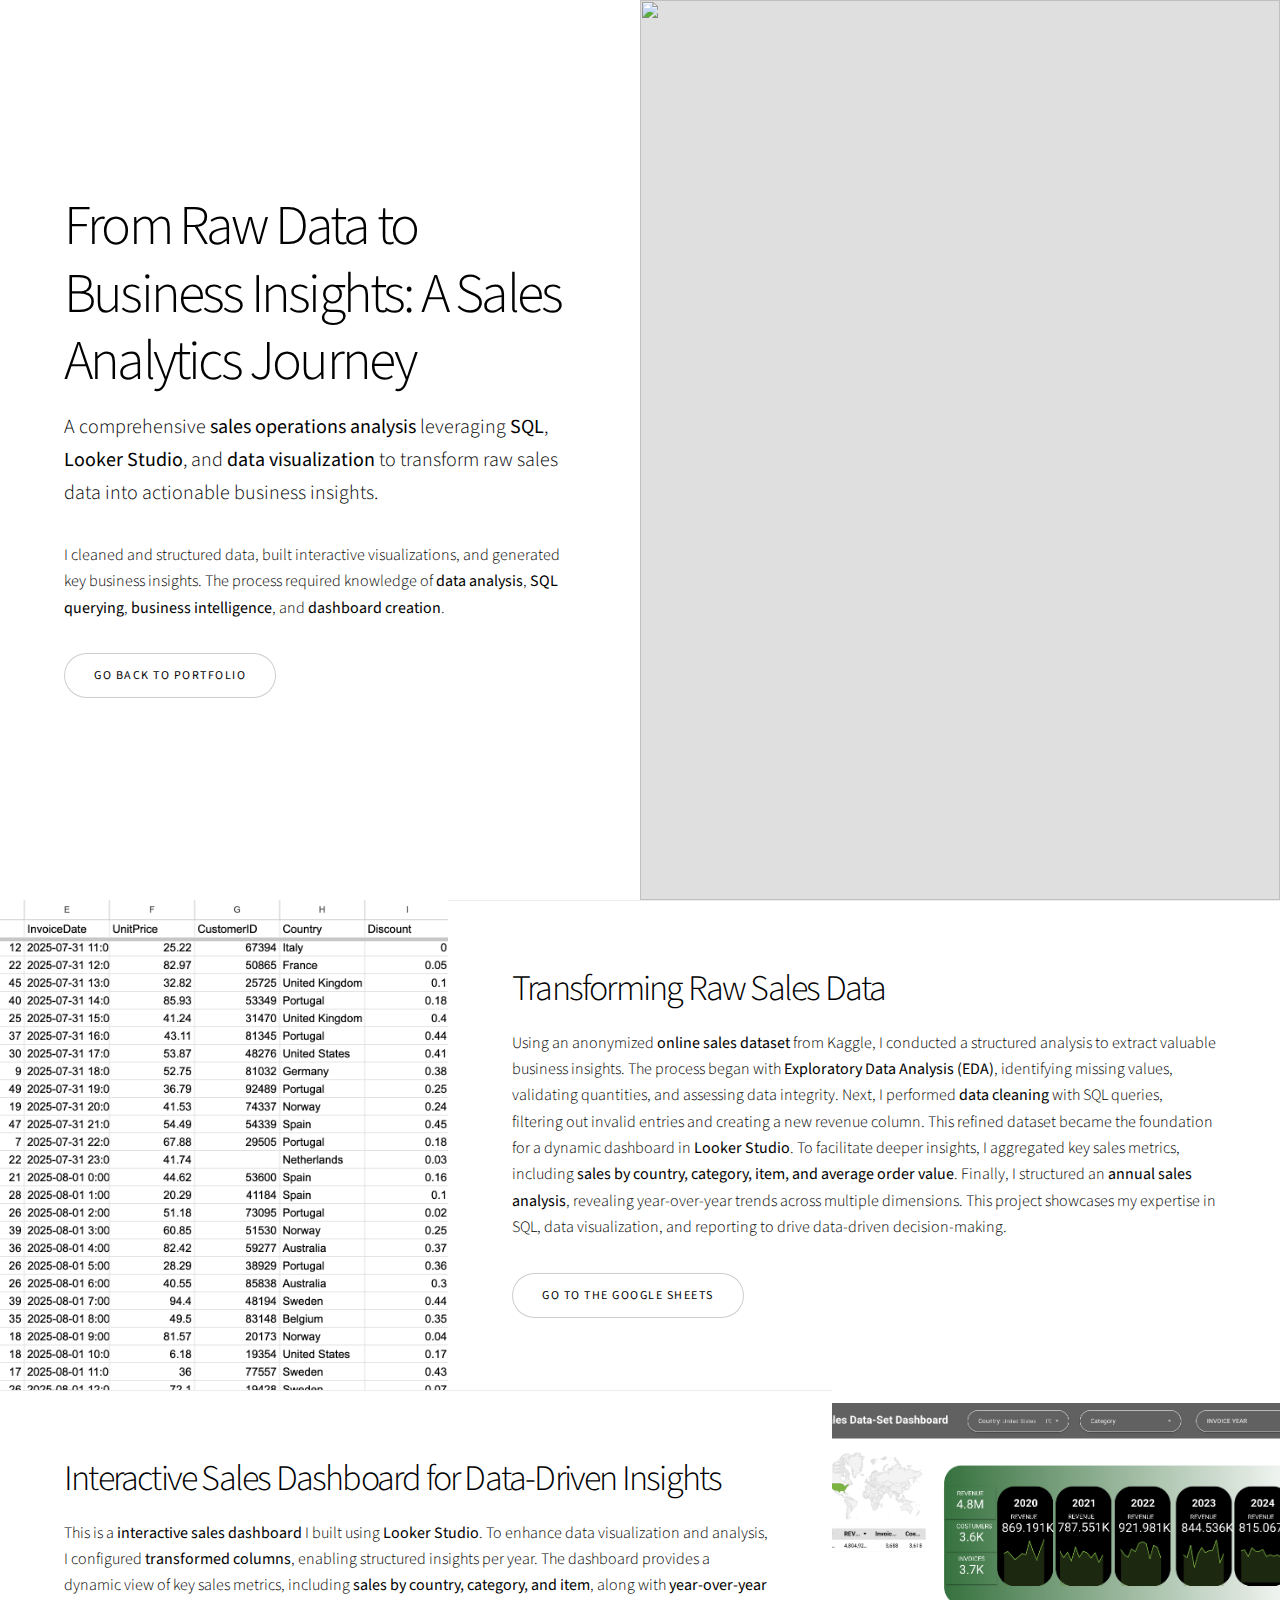
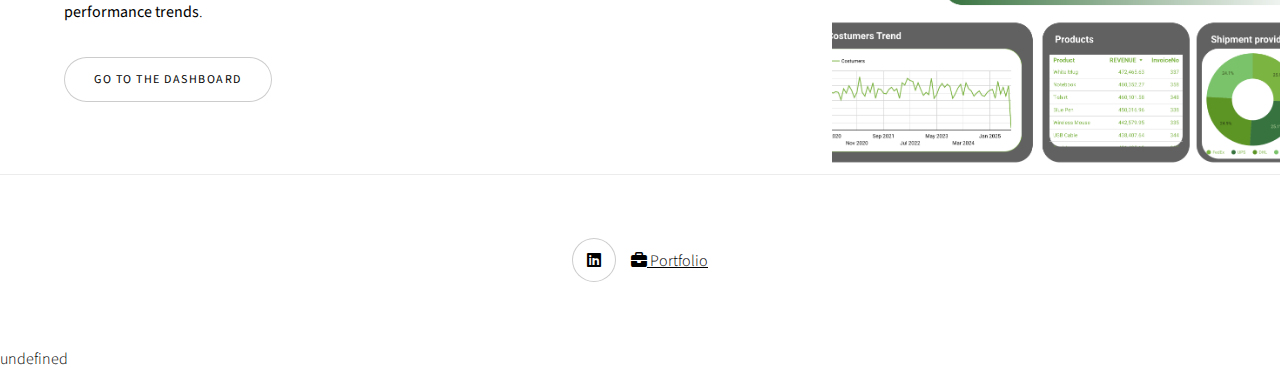
==== commit 2652dfa1: "footpage p2" ====
--- a/project2.html
+++ b/project2.html
@@ -92,7 +92,6 @@
 									<span class="label">Portfolio</span>
 								  </a></li>
 							</ul>
-							<p>&copy; Untitled. Design: <a href="https://html5up.net">HTML5 UP</a>.</p>
 						</div>
 					</footer>
 
